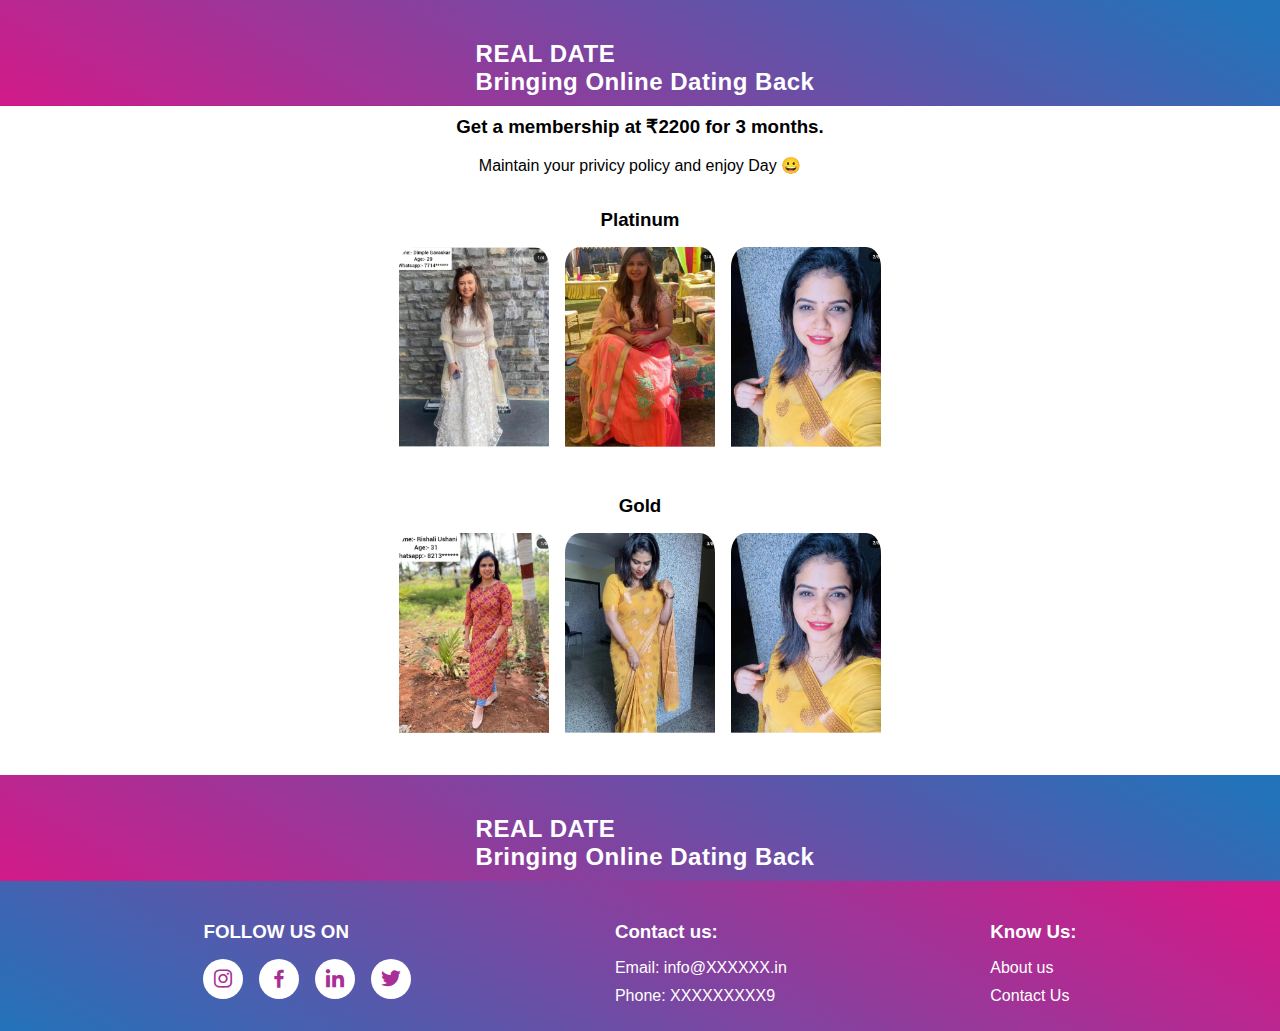
==== register.html @ c0add84c "0" ====
<!DOCTYPE html>
<html lang="en">
  <head>
    <meta charset="UTF-8" />
    <meta name="viewport" content="width=device-width, initial-scale=1.0" />
    <title>realDate</title>
    <link rel="stylesheet" href="/style.css" />
    <link
      href="https://unpkg.com/boxicons@2.1.4/css/boxicons.min.css"
      rel="stylesheet"
    />
  </head>
  <body>
    <header id="header"></header>
    <section class="reg">
      <div class="title">
        <h3 style="text-align: center">
          Get a membership at ₹2200 for 3 months.
        </h3>
        <br />
        <p style="text-align: center">
          Maintain your privicy policy and enjoy Day 😀
        </p>
      </div>
      <div class="profile-cont">
        <br />

        <div class="profile-img-cont">
          <div class="gird-cont">
            <h3>Platinum</h3>
            <div id="grid">
              <div class="girls">
                <img
                  src="/images/section1/WhatsApp Image 2023-09-25 at 12.33.34.jpeg"
                  alt=""
                />
              </div>
              <div class="girls">
                <img
                  src="/images/section1/WhatsApp Image 2023-09-25 at 12.33.35 (1).jpeg"
                  alt=""
                />
              </div>
              <div class="girls">
                <img
                  src="/images/section2/WhatsApp Image 2023-09-25 at 12.33.50.jpeg"
                  alt=""
                />
              </div>
            </div>
          </div>
          <div class="gird-cont">
            <h3>Gold</h3>
            <div id="grid">
              <div class="girls">
                <img
                  src="/images/section2/WhatsApp Image 2023-09-25 at 12.33.49.jpeg"
                  alt=""
                />
              </div>
              <div class="girls">
                <img
                  src="/images/section2/WhatsApp Image 2023-09-25 at 12.33.50 (1).jpeg"
                  alt=""
                />
              </div>
              <div class="girls">
                <img
                  src="/images/section2/WhatsApp Image 2023-09-25 at 12.33.50.jpeg"
                  alt=""
                />
              </div>
            </div>
          </div>
        </div>
        <div class="girl-sec">
          <div class="x"><i class="bx bx-x"></i></div>
          <div class="content">
            <img width="50%" src="/images/uttam.png" alt="" />
          </div>
        </div>
      </div>
    </section>
    <footer id="footer"></footer>
  </body>
  <script src="/app.js"></script>
</html>
---- style.css ----
* {
  padding: 0;
  margin: 0;
  box-sizing: border-box;
  font-family: Arial, Helvetica, sans-serif;
  text-decoration: none;
  list-style-type: none;
}
html,
body {
  width: 100%;
  height: 100%;
}
*::-webkit-scrollbar {
  display: none;
}

header {
  background-image: linear-gradient(30deg, #d21a89 0%, #2373ba 96%);
  padding: 40px 0px 10px 0px;
}

header nav {
  display: flex;
  justify-content: center;
  gap: 10px;
}
nav h2 {
  color: #fff;
  letter-spacing: 0.5px;
  display: flex;
  flex-direction: column;
}
.container {
  margin: 1rem 4rem;
}

.hero {
  margin: 0 4rem;
  background-image: url(https://realdate.in/wp-content/uploads/slider/cache/32737d5b0ce985c760c58578e0f9b816/affectionate-couple-standing-by-decorated-wall-scaled.jpg);
  height: 100vh;
  background-position: center;
  background-size: cover;
  background-repeat: no-repeat;
}
.overlay {
  width: 100%;
  height: 100%;
  background: rgb(0, 0, 0, 0.5);
  padding: 15vh;
  text-align: center;
  display: flex;
  flex-direction: column;
  justify-content: space-between;
}
.overlay h1 {
  color: #fff;
  font-size: 218.75%;
  font-family: "Libre Baskerville", "Arial";
}
.register {
  padding: 1rem 1.5rem;
  background-color: #a82f95;
  color: #fff;
  border-radius: 50px;
  font-weight: 600;
}
.register:hover {
  background-color: green;
  transition: 0.5s;
}
.event-highlight {
  text-align: center;
  padding: 1rem 0;
}
.event-highlight > h1 {
  line-height: 4;
}
.high-cont {
  display: grid;
  grid-template-columns: repeat(3, 1fr);
  gap: 1rem;
}

.high-cont img {
  width: 100px;
}
.high-cont .containr,
.works-cont .containr {
  padding: 50px 50px 90px 50px;
  border-style: solid;
  border-width: 5px 5px 5px 5px;
  border-color: #a82f95;
  border-radius: 5px 5px 5px 5px;
}
.containr h3 {
  font-weight: 500;
  font-size: 19px;
  line-height: 2;
}
.containr p,
.works-cont p {
  letter-spacing: 1px;
  line-height: 1.8;
  font-weight: 400;
  opacity: 0.8;
}
.works h1 {
  line-height: 3;
  text-align: center;
}
.works-cont {
  display: grid;
  grid-template-columns: repeat(4, 1fr);
  gap: 1rem;
}
.works-cont img {
  width: 150px;
}
.why h1 {
  text-align: center;
  line-height: 3;
  font-size: 1.5em;
}
.reason-cont {
  width: 100%;
  padding: 1rem;
  align-items: center;
  gap: 2rem;
  overflow: auto;
  display: grid;
  grid-template-columns: repeat(3, 1fr);
}

.reacons {
  width: 380px;
  text-align: center;
}
.reacons img {
  width: 55%;
}
.reacons .text {
  text-align: start;
}
.text h3 {
  color: #6ec1e4;
  line-height: 2;
}
.reacons .text p {
  letter-spacing: 1px;
  line-height: 1.6;
  opacity: 0.6;
}
.contect {
  background-image: linear-gradient(30deg, #2373ba 0%, #d21a89 96%);
  color: #fff;
  padding: 40px 0px 10px 0px;
}
.contect .main-ul {
  display: flex;
  justify-content: space-evenly;
  flex-wrap: wrap;
}
.child-ul {
  display: flex;
  gap: 1rem;
  padding: 1rem 0;
}
.child-ul li {
  background: #fff;
  border-radius: 50px;
  height: 40px;
  width: 40px;
  display: flex;
  justify-content: center;
  align-items: center;
}
.child-ul li:hover {
  background: transparent;
  border: 1px solid #fff;
  transition: 0.3s;
}
.child-ul li i {
  color: #a82f95;
  font-size: 1.5rem;
}
.nth2 {
  display: flex;
  flex-direction: column;
  padding: 1rem 0;
  gap: 10px;
}
.nth2 a {
  color: #fff;
}

/* !  Regiester */
.reg {
  padding: 10px;
}
.gird-cont h3 {
  text-align: center;
  padding: 1rem 0;
}

#grid {
  justify-content: center;
  gap: 1rem;
  display: flex;
  margin-bottom: 2rem;
}
.girls img {
  width: 150px;
  height: 200px;
  object-fit: cover;
  border-top-right-radius: 10%;
  border-top-left-radius: 10%;
  display: block;
}

.girl-sec {
  visibility: hidden;
  width: 100%;
  height: 100vh;
  position: fixed;
  top: 0;
  left: 0;
  z-index: 999;
  display: flex;
  align-items: center;
  justify-content: center;
}
.x {
  position: absolute;
  top: 10px;
  right: 10px;
  background-color: red;
  padding: 10px;
  font-size: 2rem;
}
/*  */
@media only screen and (max-width: 700px) {
  .container {
    margin: 0.5rem 0rem;
  }
  header {
    padding: 15px 0 15px 12px;
  }
  header nav {
    justify-content: start;
    align-items: center;
  }
  nav h2 {
    font-size: 22px;
  }
  nav a img {
    width: 100px;
  }
  nav h2 span {
    font-size: 12px;
  }
  .hero {
    margin: 0 2rem;
    height: 60vh;
  }
  .overlay {
    padding: 3.5rem 10px;
  }
  .overlay h1 {
    font-size: 28px;
    line-height: 1.5;
    font-family: serif;
  }
  .high-cont {
    display: flex;
    flex-direction: column;
  }
  .works-cont {
    display: flex;
    flex-direction: column;
  }
  .containr {
    text-align: center;
  }
  .reacons .text {
    text-align: center;
  }
}
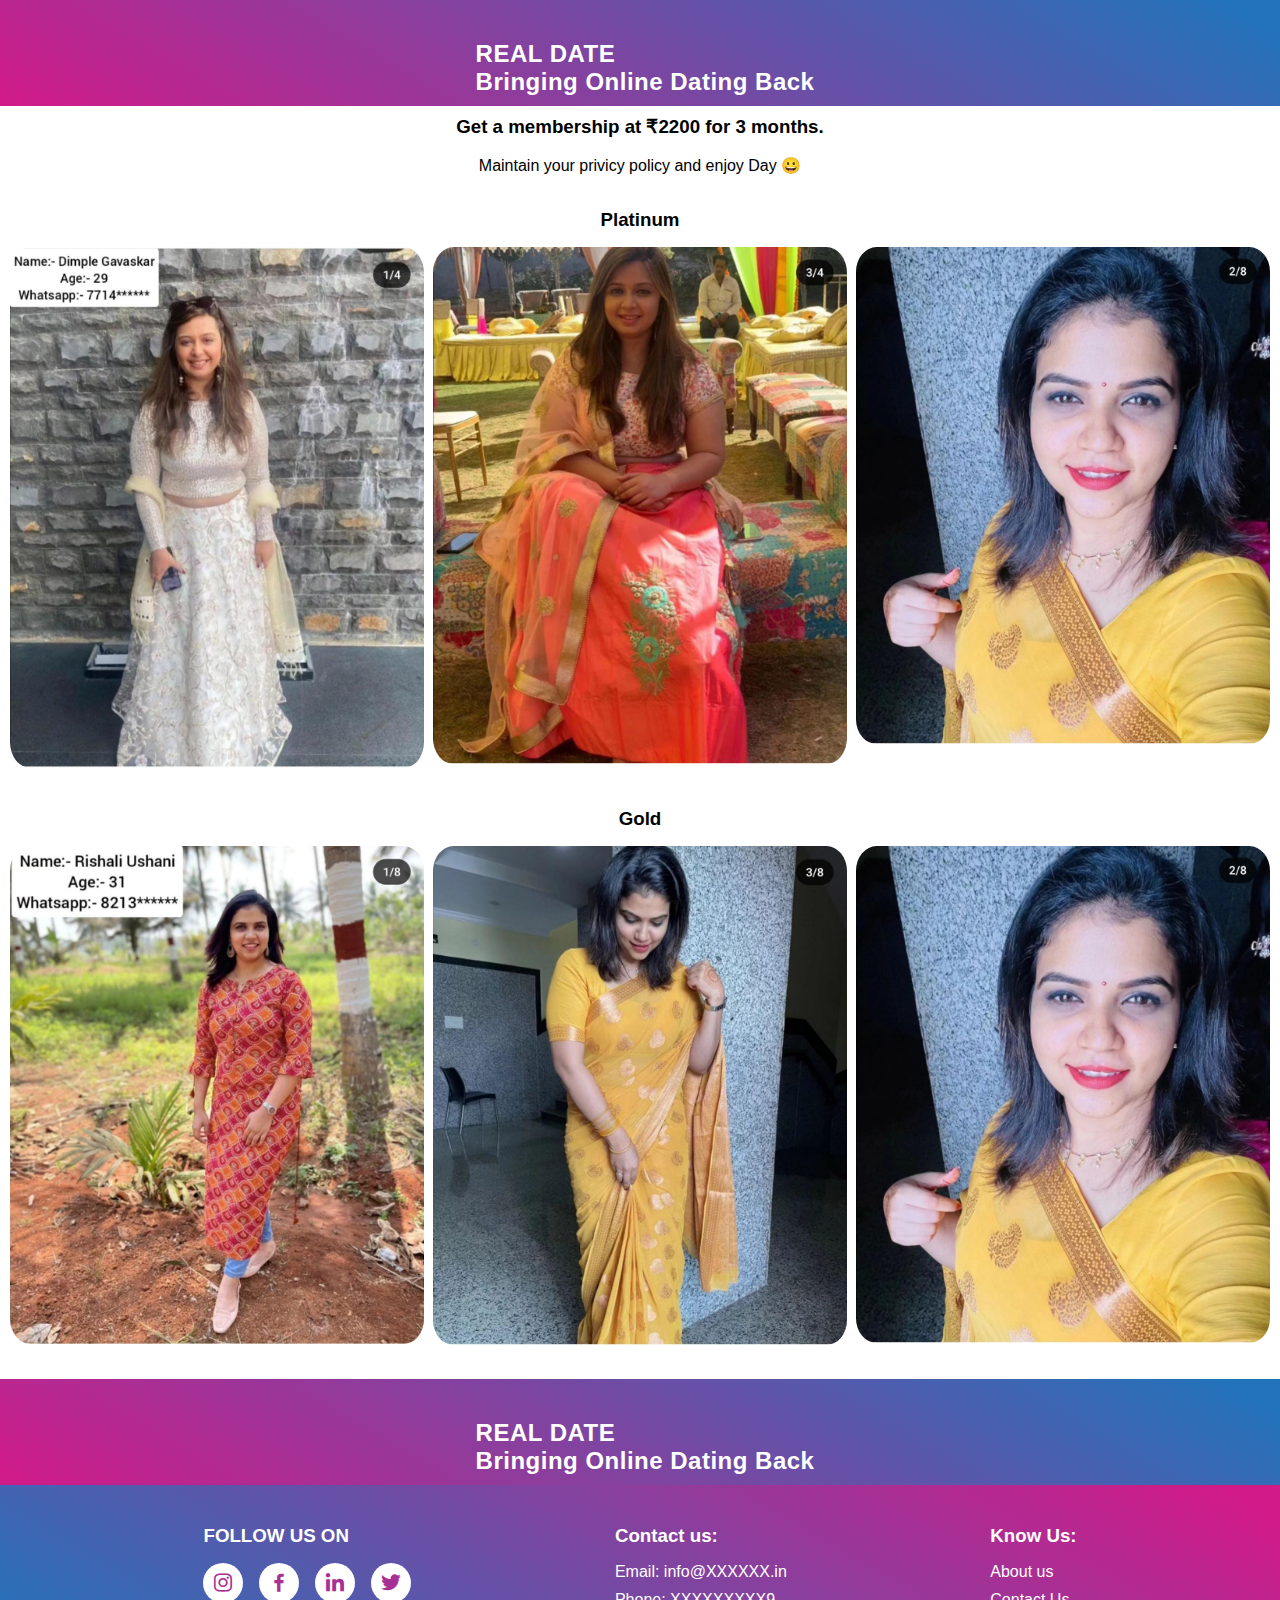
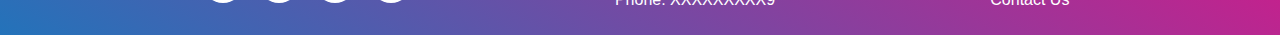
==== commit 216d75b1: "0" ====
--- a/register.html
+++ b/register.html
@@ -31,6 +31,7 @@
             <div id="grid">
               <div class="girls">
                 <img
+                  onclick="girl1()"
                   src="/images/section1/WhatsApp Image 2023-09-25 at 12.33.34.jpeg"
                   alt=""
                 />
@@ -54,6 +55,7 @@
             <div id="grid">
               <div class="girls">
                 <img
+                  id="girls"
                   src="/images/section2/WhatsApp Image 2023-09-25 at 12.33.49.jpeg"
                   alt=""
                 />
@@ -76,7 +78,11 @@
         <div class="girl-sec">
           <div class="x"><i class="bx bx-x"></i></div>
           <div class="content">
-            <img width="50%" src="/images/uttam.png" alt="" />
+            <img
+              width="100%"
+              src="/images/section1/WhatsApp Image 2023-09-25 at 12.33.34.jpeg"
+              alt=""
+            />
           </div>
         </div>
       </div>
@@ -84,4 +90,5 @@
     <footer id="footer"></footer>
   </body>
   <script src="/app.js"></script>
+  <script src="/girl.js"></script>
 </html>
--- a/style.css
+++ b/style.css
@@ -204,17 +204,16 @@
 }
 
 #grid {
-  justify-content: center;
-  gap: 1rem;
-  display: flex;
-  margin-bottom: 2rem;
+  display: grid;
+  grid-template-columns: repeat(3, 1fr);
+  justify-content: center;
+  gap: 0.6rem;
+  margin-bottom: 1.5rem;
 }
 .girls img {
-  width: 150px;
-  height: 200px;
+  width: 100%;
   object-fit: cover;
-  border-top-right-radius: 10%;
-  border-top-left-radius: 10%;
+  border-radius: 5%;
   display: block;
 }
 
@@ -234,8 +233,10 @@
   position: absolute;
   top: 10px;
   right: 10px;
-  background-color: red;
-  padding: 10px;
+  background-color: black;
+  border-radius: 10px;
+  color: red;
+  padding: 5px;
   font-size: 2rem;
 }
 /*  */
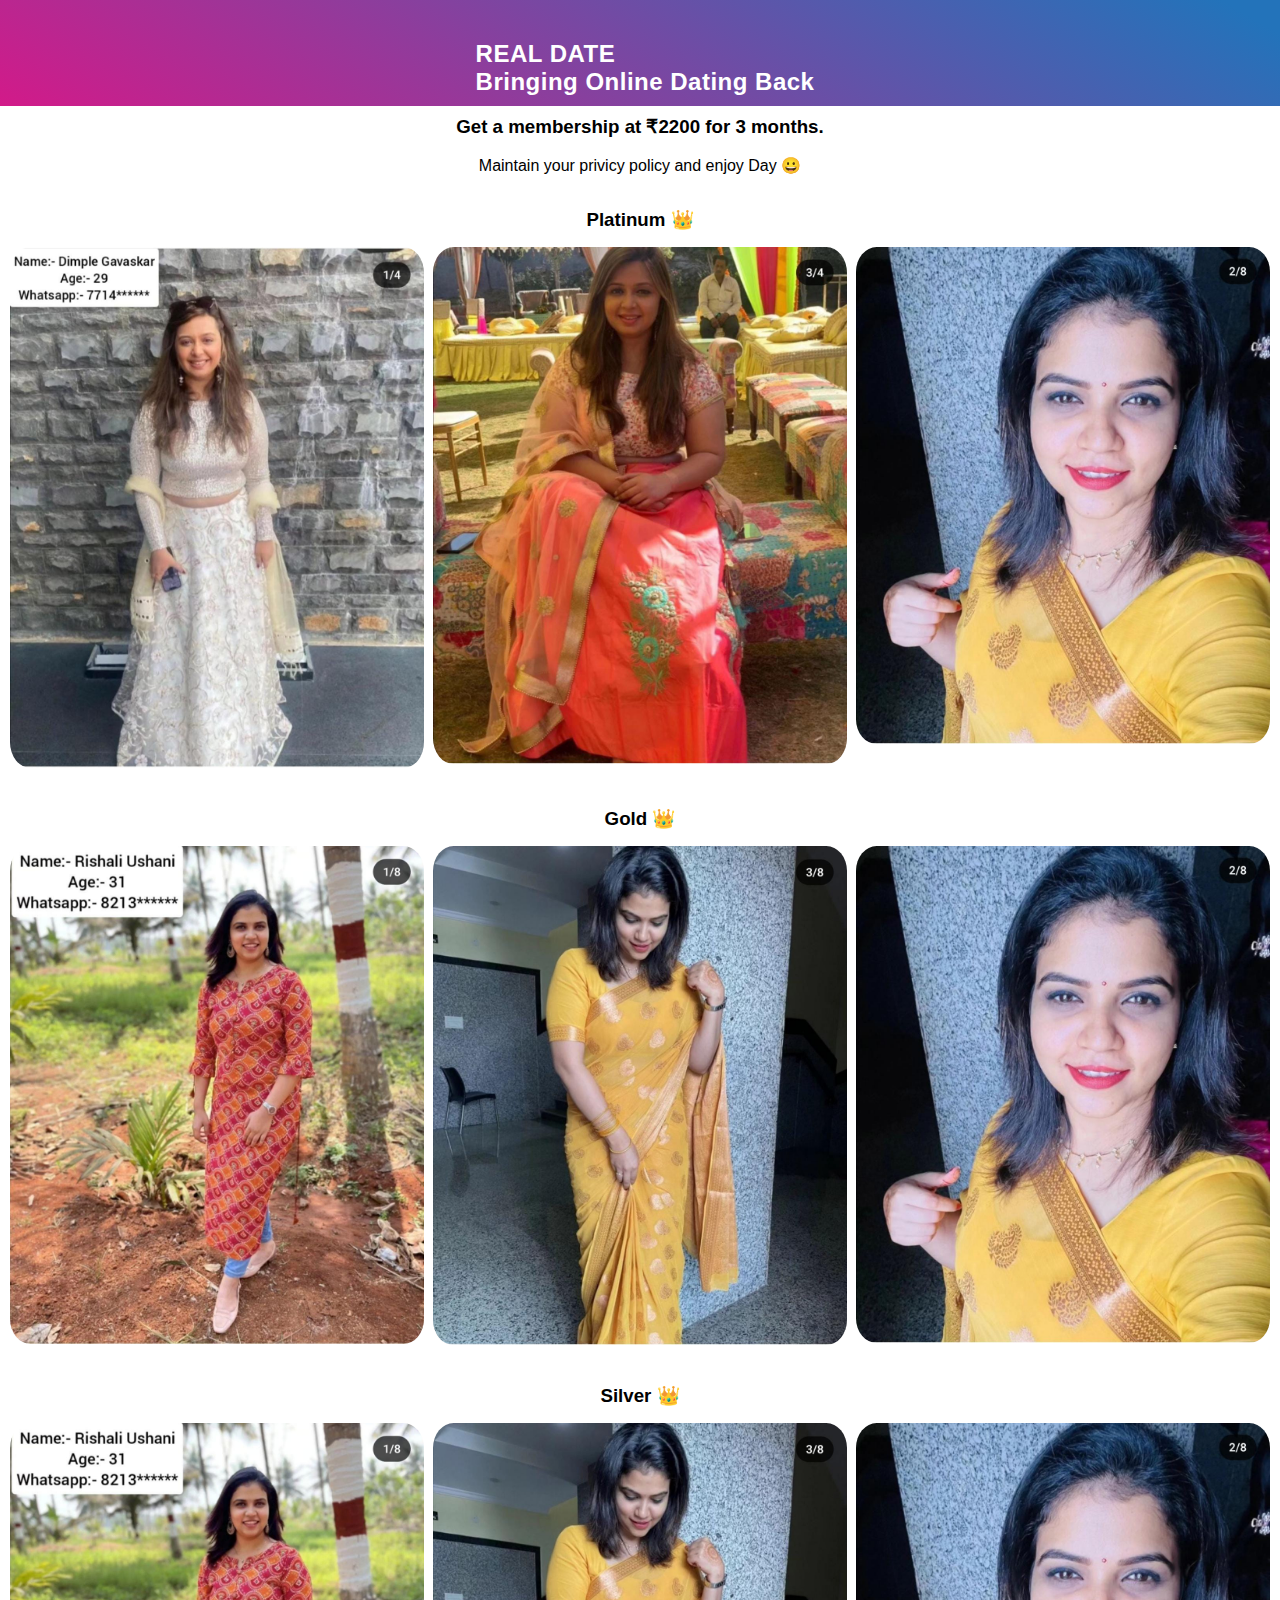
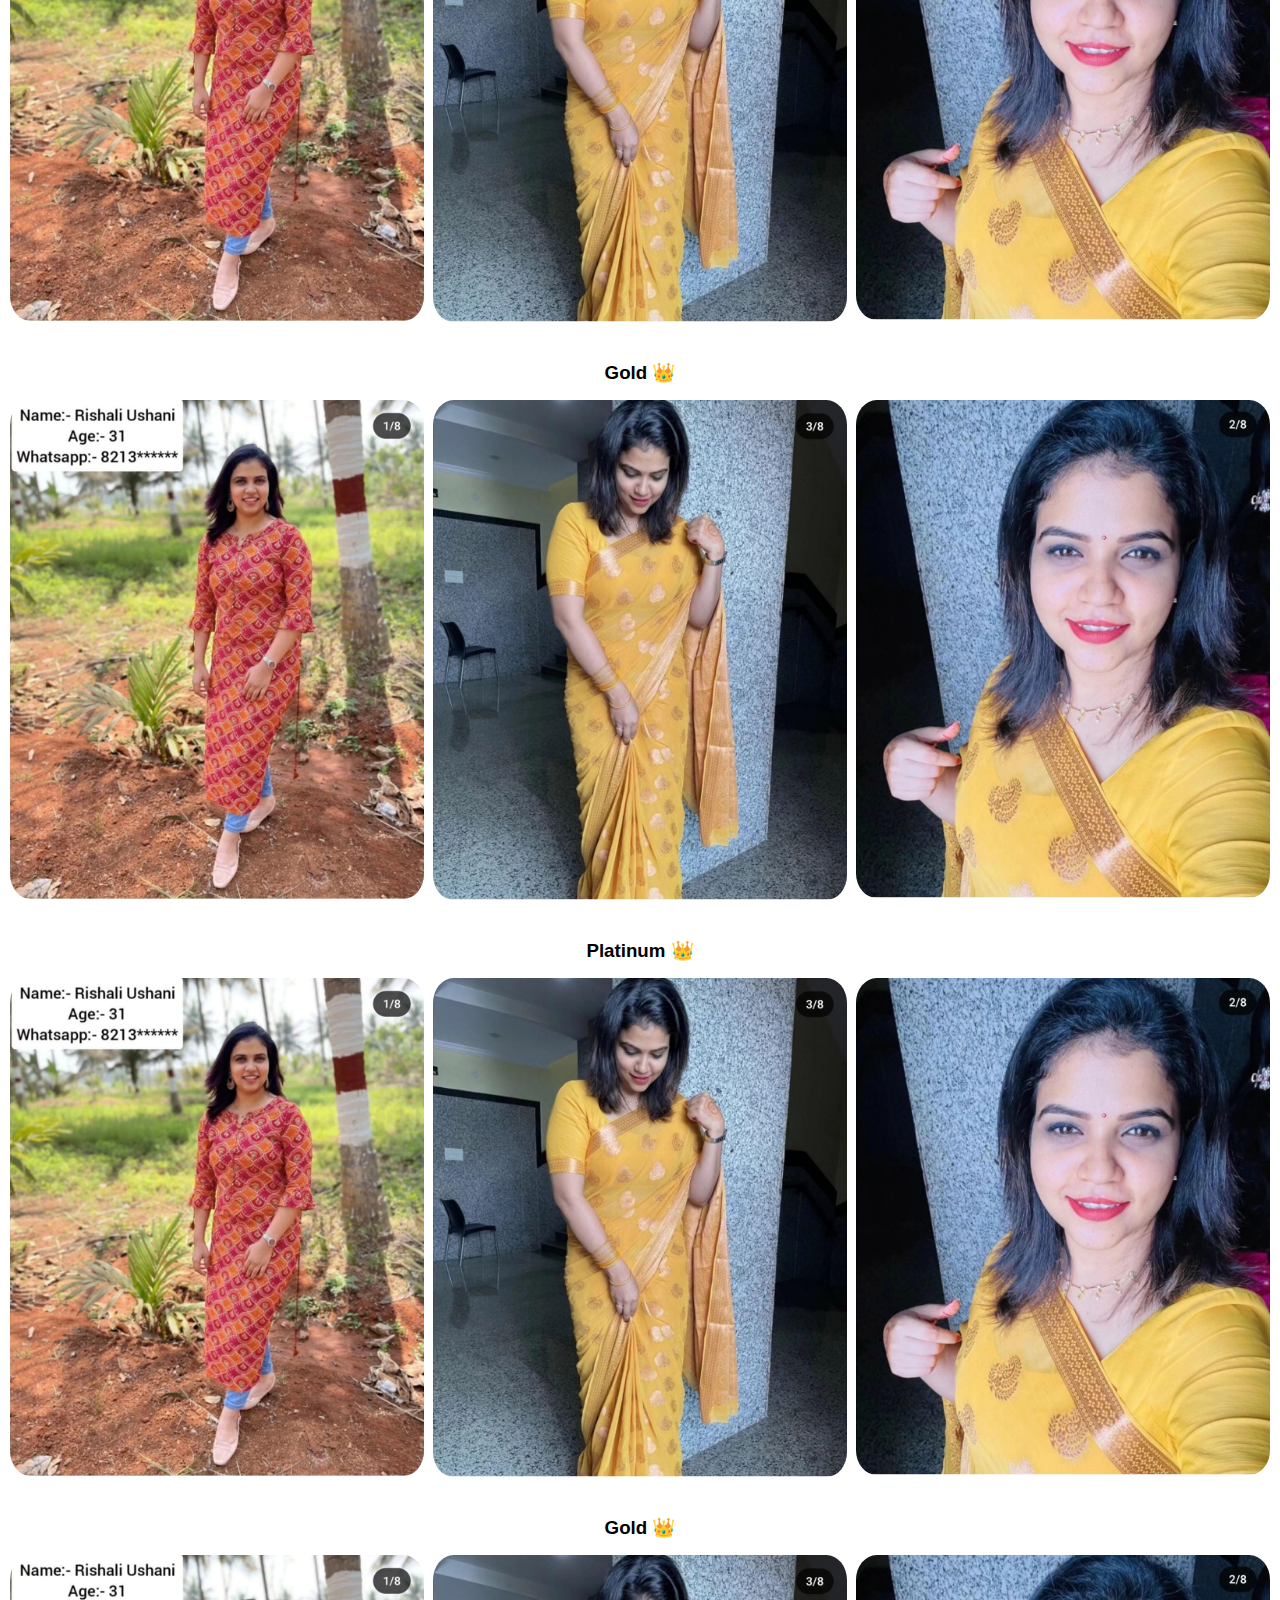
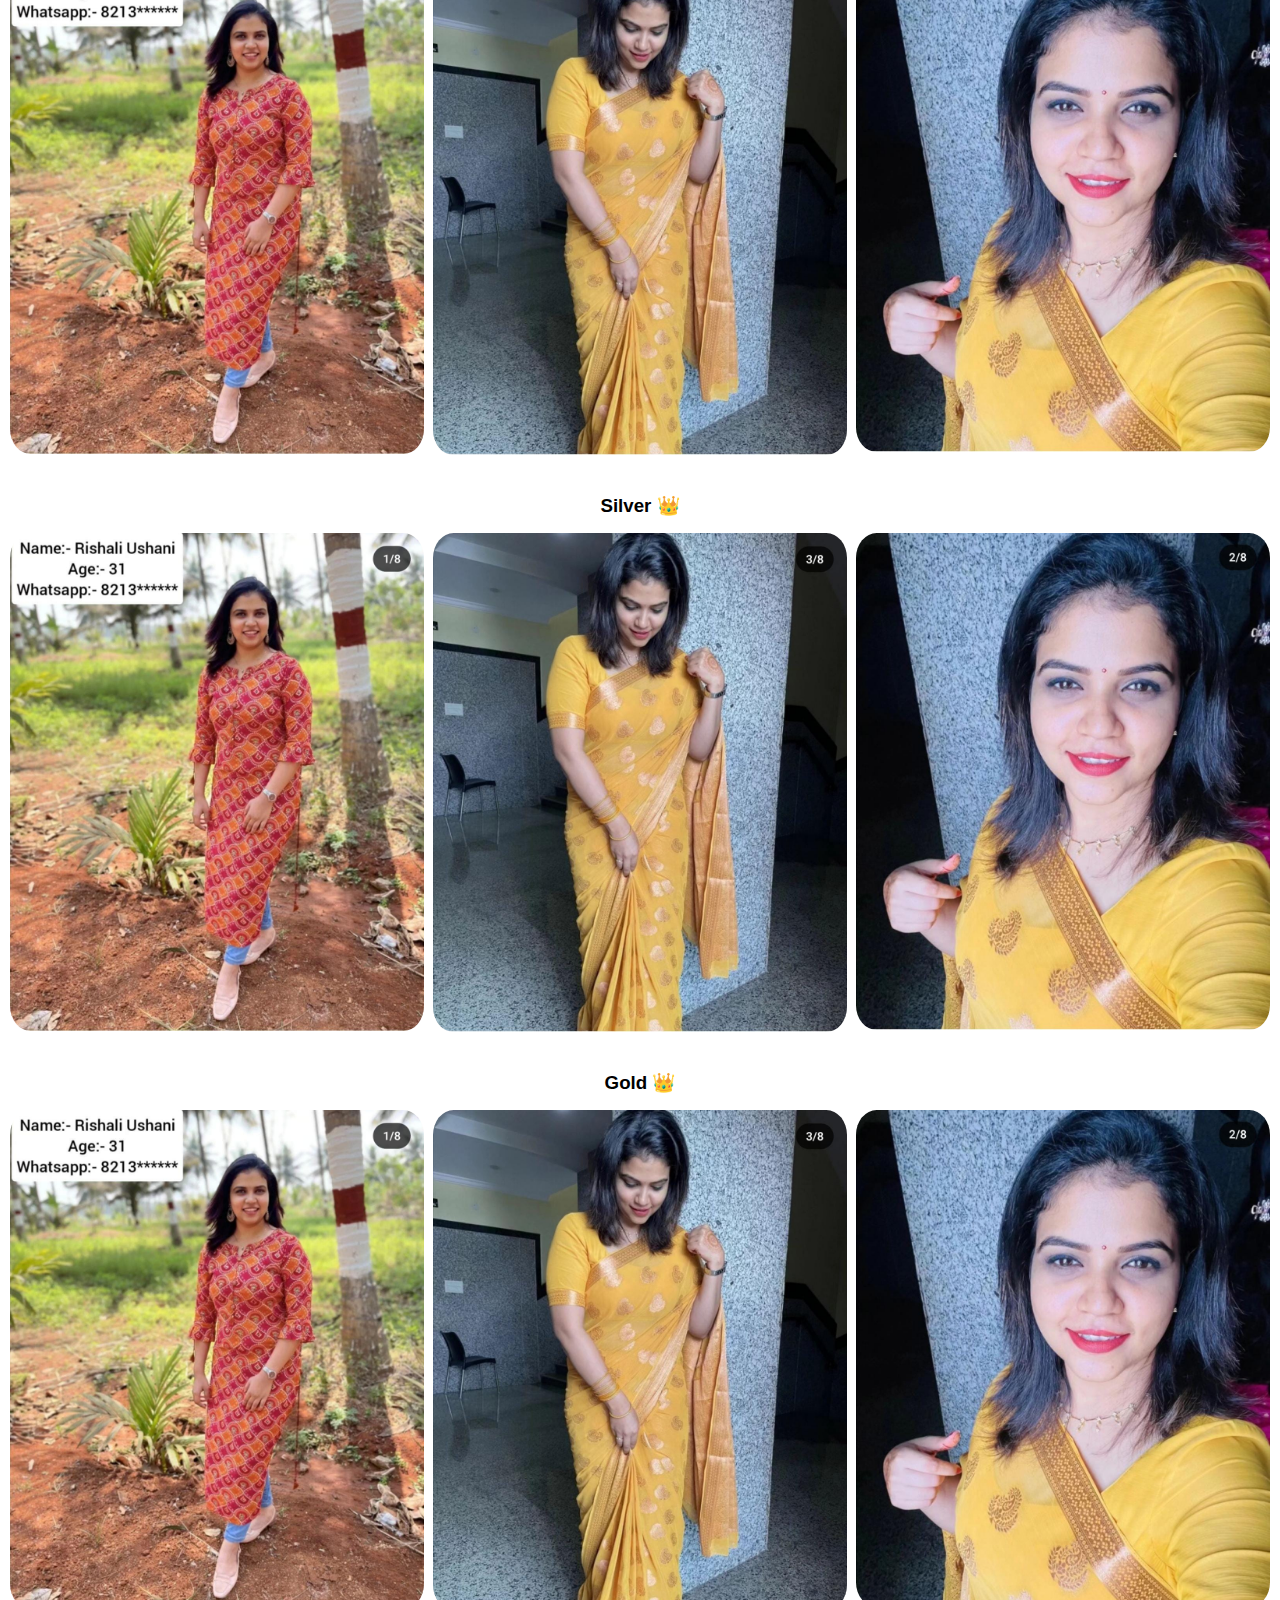
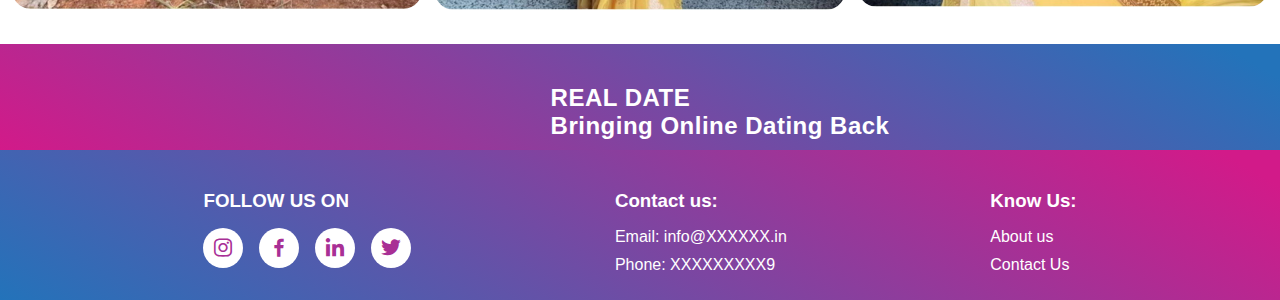
==== commit 6ddb4ccf: "0" ====
--- a/register.html
+++ b/register.html
@@ -27,7 +27,7 @@
 
         <div class="profile-img-cont">
           <div class="gird-cont">
-            <h3>Platinum</h3>
+            <h3>Platinum 👑</h3>
             <div id="grid">
               <div class="girls">
                 <img
@@ -38,51 +38,201 @@
               </div>
               <div class="girls">
                 <img
+                  onclick="girl2()"
                   src="/images/section1/WhatsApp Image 2023-09-25 at 12.33.35 (1).jpeg"
                   alt=""
                 />
               </div>
               <div class="girls">
                 <img
-                  src="/images/section2/WhatsApp Image 2023-09-25 at 12.33.50.jpeg"
-                  alt=""
-                />
-              </div>
-            </div>
-          </div>
-          <div class="gird-cont">
-            <h3>Gold</h3>
-            <div id="grid">
-              <div class="girls">
-                <img
-                  id="girls"
-                  src="/images/section2/WhatsApp Image 2023-09-25 at 12.33.49.jpeg"
-                  alt=""
-                />
-              </div>
-              <div class="girls">
-                <img
-                  src="/images/section2/WhatsApp Image 2023-09-25 at 12.33.50 (1).jpeg"
-                  alt=""
-                />
-              </div>
-              <div class="girls">
-                <img
-                  src="/images/section2/WhatsApp Image 2023-09-25 at 12.33.50.jpeg"
-                  alt=""
-                />
-              </div>
-            </div>
-          </div>
+                  onclick="girl3()"
+                  src="/images/section2/WhatsApp Image 2023-09-25 at 12.33.50.jpeg"
+                  alt=""
+                />
+              </div>
+            </div>
+          </div>
+          <!--  -->
+          <div class="gird-cont">
+            <h3>Gold 👑</h3>
+            <div id="grid">
+              <div class="girls">
+                <img
+                  id="girls"
+                  src="/images/section2/WhatsApp Image 2023-09-25 at 12.33.49.jpeg"
+                  alt=""
+                />
+              </div>
+              <div class="girls">
+                <img
+                  src="/images/section2/WhatsApp Image 2023-09-25 at 12.33.50 (1).jpeg"
+                  alt=""
+                />
+              </div>
+              <div class="girls">
+                <img
+                  src="/images/section2/WhatsApp Image 2023-09-25 at 12.33.50.jpeg"
+                  alt=""
+                />
+              </div>
+            </div>
+          </div>
+          <!--  -->
+          <div class="gird-cont">
+            <h3>Silver 👑</h3>
+            <div id="grid">
+              <div class="girls">
+                <img
+                  id="girls"
+                  src="/images/section2/WhatsApp Image 2023-09-25 at 12.33.49.jpeg"
+                  alt=""
+                />
+              </div>
+              <div class="girls">
+                <img
+                  src="/images/section2/WhatsApp Image 2023-09-25 at 12.33.50 (1).jpeg"
+                  alt=""
+                />
+              </div>
+              <div class="girls">
+                <img
+                  src="/images/section2/WhatsApp Image 2023-09-25 at 12.33.50.jpeg"
+                  alt=""
+                />
+              </div>
+            </div>
+          </div>
+          <!--  -->
+          <div class="gird-cont">
+            <h3>Gold 👑</h3>
+            <div id="grid">
+              <div class="girls">
+                <img
+                  id="girls"
+                  src="/images/section2/WhatsApp Image 2023-09-25 at 12.33.49.jpeg"
+                  alt=""
+                />
+              </div>
+              <div class="girls">
+                <img
+                  src="/images/section2/WhatsApp Image 2023-09-25 at 12.33.50 (1).jpeg"
+                  alt=""
+                />
+              </div>
+              <div class="girls">
+                <img
+                  src="/images/section2/WhatsApp Image 2023-09-25 at 12.33.50.jpeg"
+                  alt=""
+                />
+              </div>
+            </div>
+          </div>
+          <!--  -->
+          <div class="gird-cont">
+            <h3>Platinum 👑</h3>
+            <div id="grid">
+              <div class="girls">
+                <img
+                  id="girls"
+                  src="/images/section2/WhatsApp Image 2023-09-25 at 12.33.49.jpeg"
+                  alt=""
+                />
+              </div>
+              <div class="girls">
+                <img
+                  src="/images/section2/WhatsApp Image 2023-09-25 at 12.33.50 (1).jpeg"
+                  alt=""
+                />
+              </div>
+              <div class="girls">
+                <img
+                  src="/images/section2/WhatsApp Image 2023-09-25 at 12.33.50.jpeg"
+                  alt=""
+                />
+              </div>
+            </div>
+          </div>
+          <!--  -->
+          <div class="gird-cont">
+            <h3>Gold 👑</h3>
+            <div id="grid">
+              <div class="girls">
+                <img
+                  id="girls"
+                  src="/images/section2/WhatsApp Image 2023-09-25 at 12.33.49.jpeg"
+                  alt=""
+                />
+              </div>
+              <div class="girls">
+                <img
+                  src="/images/section2/WhatsApp Image 2023-09-25 at 12.33.50 (1).jpeg"
+                  alt=""
+                />
+              </div>
+              <div class="girls">
+                <img
+                  src="/images/section2/WhatsApp Image 2023-09-25 at 12.33.50.jpeg"
+                  alt=""
+                />
+              </div>
+            </div>
+          </div>
+          <!--  -->
+          <div class="gird-cont">
+            <h3>Silver 👑</h3>
+            <div id="grid">
+              <div class="girls">
+                <img
+                  id="girls"
+                  src="/images/section2/WhatsApp Image 2023-09-25 at 12.33.49.jpeg"
+                  alt=""
+                />
+              </div>
+              <div class="girls">
+                <img
+                  src="/images/section2/WhatsApp Image 2023-09-25 at 12.33.50 (1).jpeg"
+                  alt=""
+                />
+              </div>
+              <div class="girls">
+                <img
+                  src="/images/section2/WhatsApp Image 2023-09-25 at 12.33.50.jpeg"
+                  alt=""
+                />
+              </div>
+            </div>
+          </div>
+          <!--  -->
+          <div class="gird-cont">
+            <h3>Gold 👑</h3>
+            <div id="grid">
+              <div class="girls">
+                <img
+                  id="girls"
+                  src="/images/section2/WhatsApp Image 2023-09-25 at 12.33.49.jpeg"
+                  alt=""
+                />
+              </div>
+              <div class="girls">
+                <img
+                  src="/images/section2/WhatsApp Image 2023-09-25 at 12.33.50 (1).jpeg"
+                  alt=""
+                />
+              </div>
+              <div class="girls">
+                <img
+                  src="/images/section2/WhatsApp Image 2023-09-25 at 12.33.50.jpeg"
+                  alt=""
+                />
+              </div>
+            </div>
+          </div>
+          <!--  -->
         </div>
         <div class="girl-sec">
           <div class="x"><i class="bx bx-x"></i></div>
           <div class="content">
-            <img
-              width="100%"
-              src="/images/section1/WhatsApp Image 2023-09-25 at 12.33.34.jpeg"
-              alt=""
-            />
+            <img id="changeGirl" width="100%" src="" alt="" />
           </div>
         </div>
       </div>
--- a/style.css
+++ b/style.css
@@ -228,6 +228,15 @@
   display: flex;
   align-items: center;
   justify-content: center;
+}
+.content {
+  width: 100%;
+  height: 100%;
+}
+.content img {
+  width: 100%;
+  height: 100%;
+  object-fit: cover;
 }
 .x {
   position: absolute;
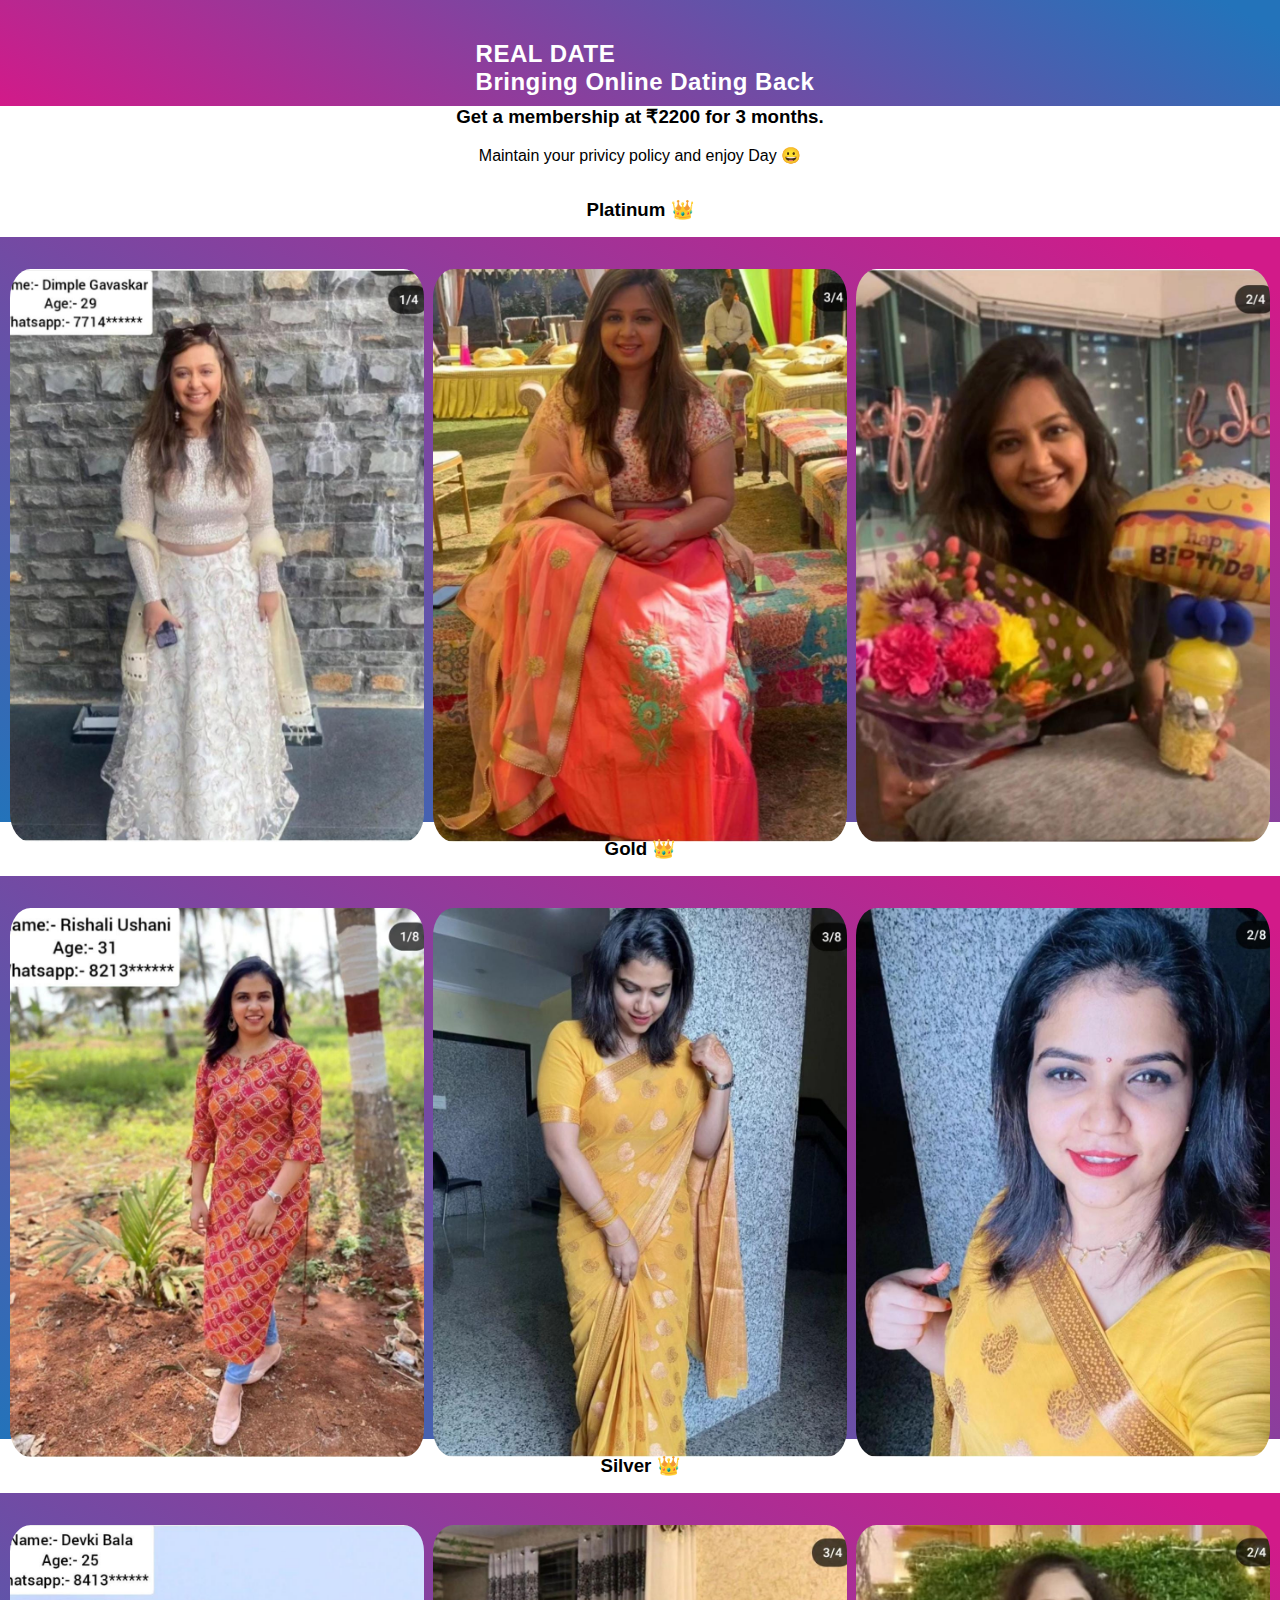
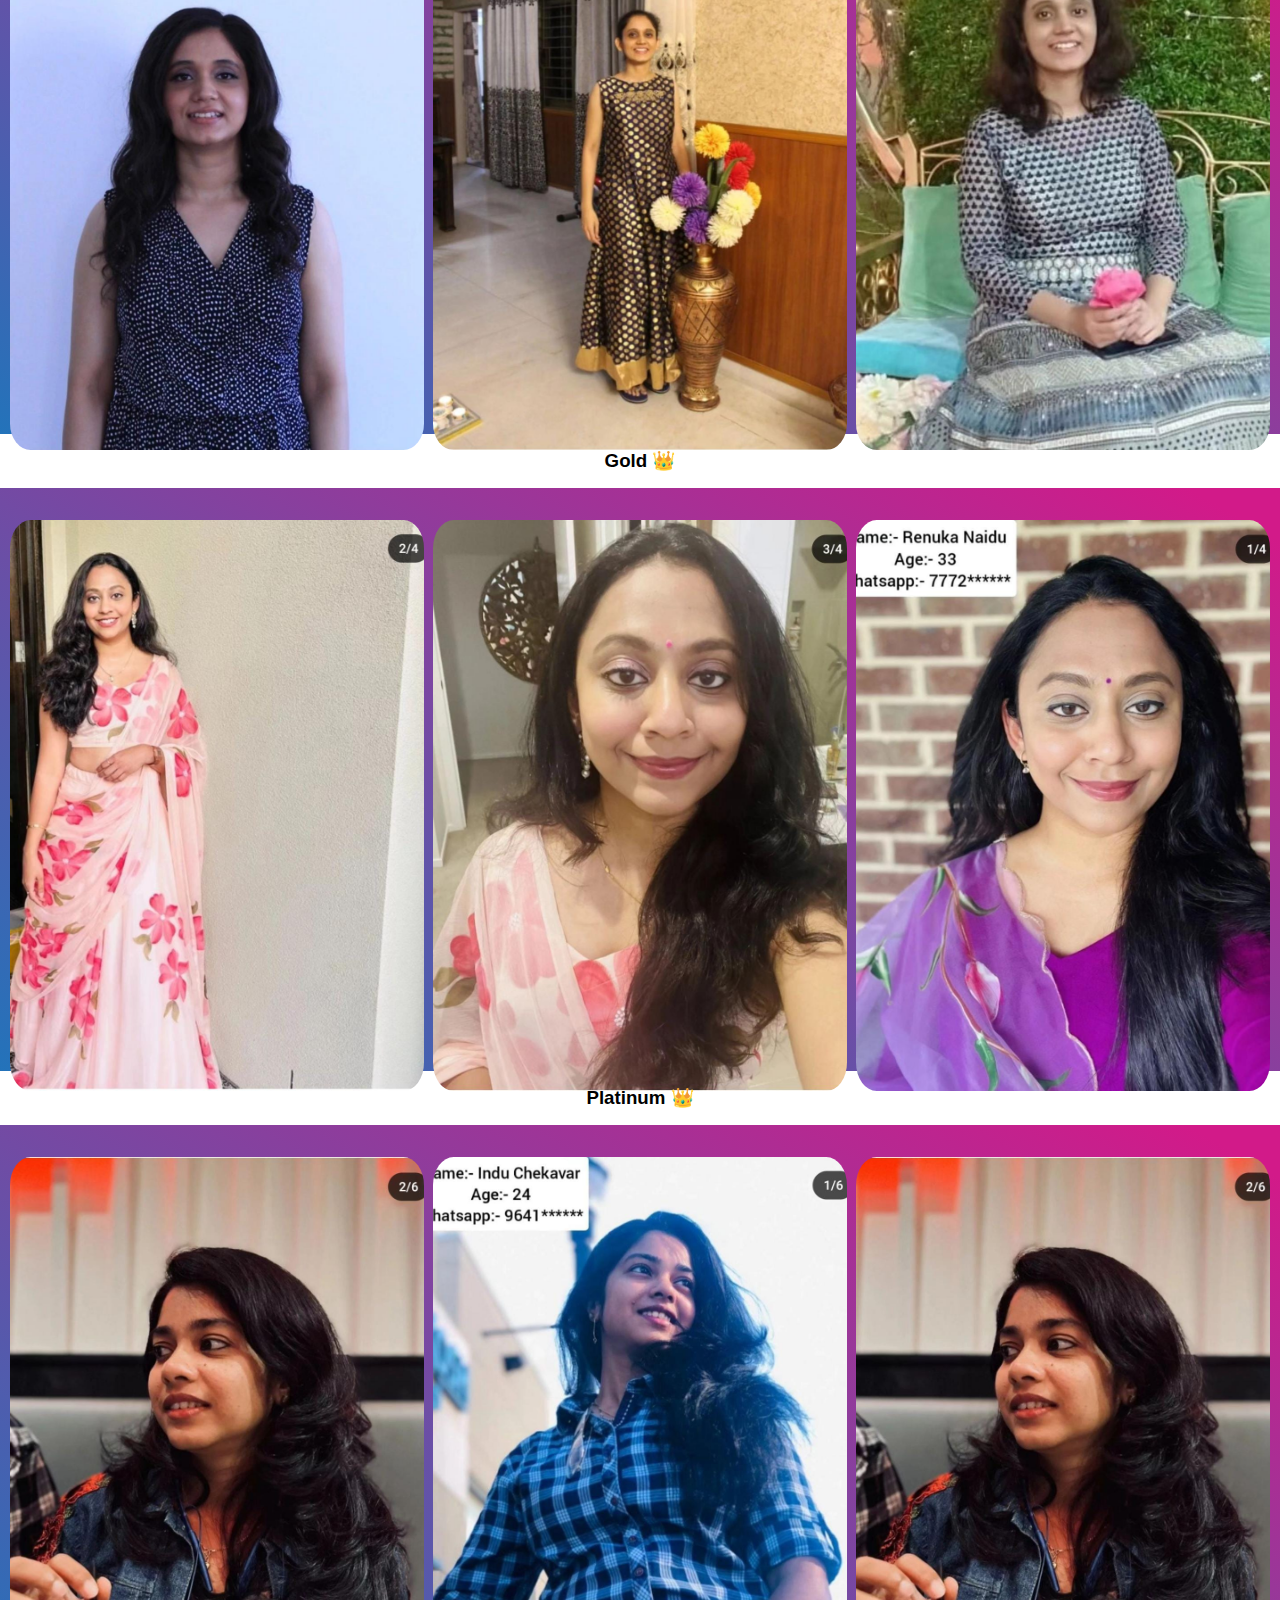
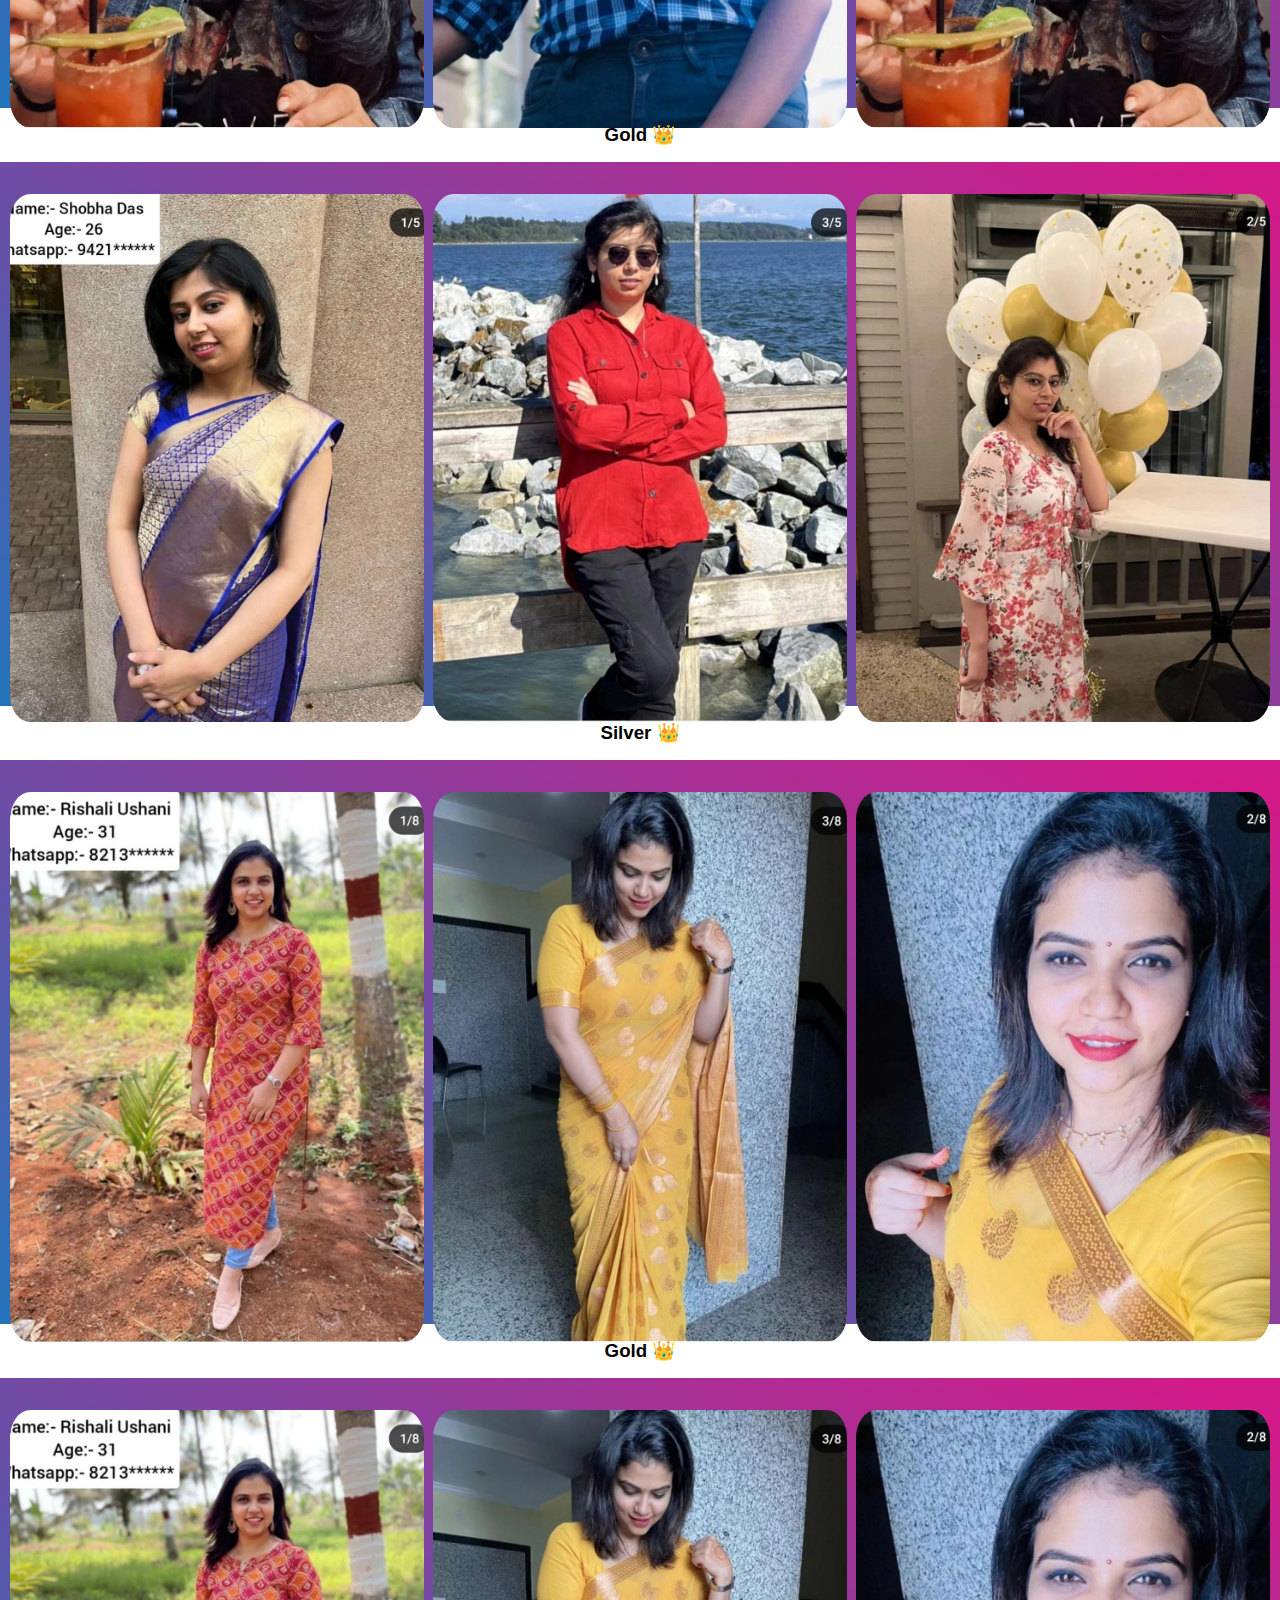
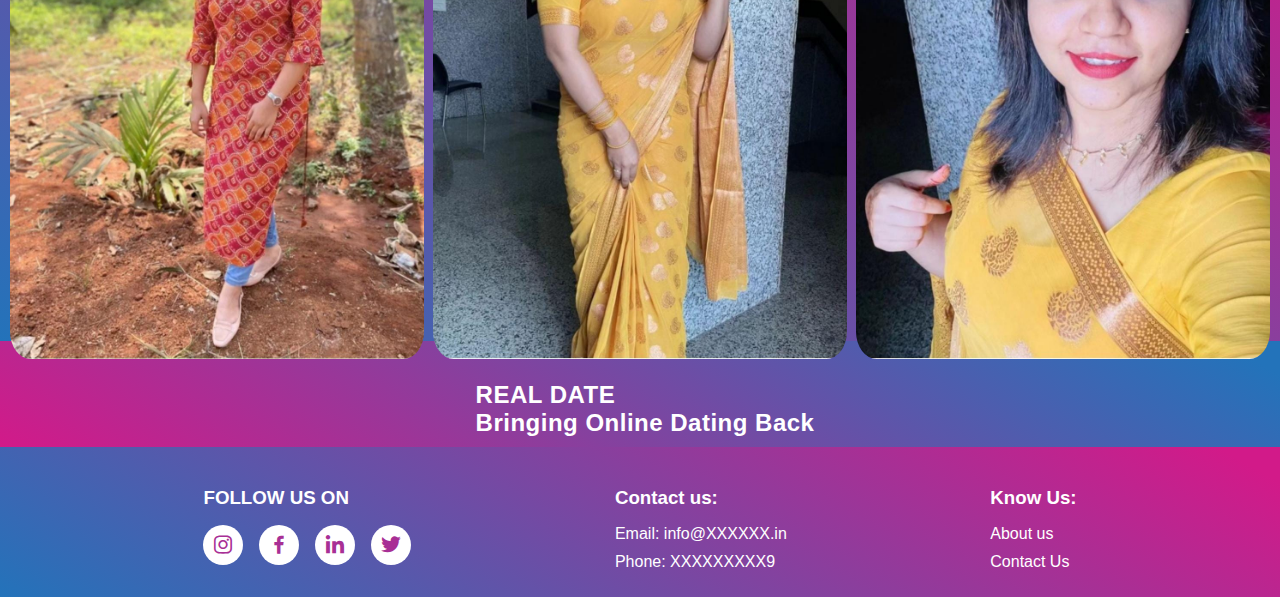
==== commit 5d4e29a7: "0" ====
--- a/register.html
+++ b/register.html
@@ -26,6 +26,7 @@
         <br />
 
         <div class="profile-img-cont">
+          <!-- 1 -->
           <div class="gird-cont">
             <h3>Platinum 👑</h3>
             <div id="grid">
@@ -46,15 +47,152 @@
               <div class="girls">
                 <img
                   onclick="girl3()"
+                  src="/images/section1/WhatsApp Image 2023-09-25 at 12.33.35.jpeg"
+                  alt=""
+                />
+              </div>
+            </div>
+          </div>
+          <!-- 2 -->
+          <div class="gird-cont">
+            <h3>Gold 👑</h3>
+            <div id="grid">
+              <div class="girls">
+                <img
+                  onclick="girl4()"
+                  id="girls"
+                  src="/images/section2/WhatsApp Image 2023-09-25 at 12.33.49.jpeg"
+                  alt=""
+                />
+              </div>
+              <div class="girls">
+                <img
+                  onclick="girl5()"
+                  src="/images/section2/WhatsApp Image 2023-09-25 at 12.33.50 (1).jpeg"
+                  alt=""
+                />
+              </div>
+              <div class="girls">
+                <img
+                  onclick="girl6()"
                   src="/images/section2/WhatsApp Image 2023-09-25 at 12.33.50.jpeg"
                   alt=""
                 />
               </div>
             </div>
           </div>
-          <!--  -->
-          <div class="gird-cont">
-            <h3>Gold 👑</h3>
+          <!-- 3 -->
+          <div class="gird-cont">
+            <h3>Silver 👑</h3>
+            <div id="grid">
+              <div class="girls">
+                <img
+                  onclick="girl7()"
+                  id="girls"
+                  src="/images/section3/WhatsApp Image 2023-09-25 at 12.34.04.jpeg"
+                  alt=""
+                />
+              </div>
+              <div class="girls">
+                <img
+                  onclick="girl8()"
+                  src="/images/section3/WhatsApp Image 2023-09-25 at 12.34.05 (1).jpeg"
+                  alt=""
+                />
+              </div>
+              <div class="girls">
+                <img
+                  onclick="girl9()"
+                  src="/images/section3/WhatsApp Image 2023-09-25 at 12.34.05.jpeg"
+                  alt=""
+                />
+              </div>
+            </div>
+          </div>
+          <!-- 4 -->
+          <div class="gird-cont">
+            <h3>Gold 👑</h3>
+            <div id="grid">
+              <div class="girls">
+                <img
+                  onclick="girl10()"
+                  id="girls"
+                  src="/images/section4/WhatsApp Image 2023-09-27 at 11.15.33 (1).jpeg"
+                  alt=""
+                />
+              </div>
+              <div class="girls">
+                <img
+                  onclick="girl11()"
+                  src="/images/section4/WhatsApp Image 2023-09-27 at 11.15.33 (2).jpeg"
+                  alt=""
+                />
+              </div>
+              <div class="girls">
+                <img
+                  onclick="girl12()"
+                  src="/images/section4/WhatsApp Image 2023-09-27 at 11.15.33.jpeg"
+                  alt=""
+                />
+              </div>
+            </div>
+          </div>
+          <!-- 5 -->
+          <div class="gird-cont">
+            <h3>Platinum 👑</h3>
+            <div id="grid">
+              <div class="girls">
+                <img
+                  onclick="girl13()"
+                  id="girls"
+                  src="/images/section5/WhatsApp Image 2023-09-27 at 11.16.07 (1).jpeg"
+                  alt=""
+                />
+              </div>
+              <div class="girls">
+                <img
+                  onclick="girl14()"
+                  src="/images/section5/WhatsApp Image 2023-09-27 at 11.16.07.jpeg"
+                  alt=""
+                />
+              </div>
+              <div class="girls">
+                <img
+                  onclick="girl15()"
+                  src="/images/section5/WhatsApp Image 2023-09-27 at 11.16.07 (1).jpeg"
+                  alt=""
+                />
+              </div>
+            </div>
+          </div>
+          <!-- 6 -->
+          <div class="gird-cont">
+            <h3>Gold 👑</h3>
+            <div id="grid">
+              <div class="girls">
+                <img
+                  id="girls"
+                  src="/images/section6/WhatsApp Image 2023-09-27 at 11.16.58.jpeg"
+                  alt=""
+                />
+              </div>
+              <div class="girls">
+                <img
+                  src="/images/section6/WhatsApp Image 2023-09-27 at 11.16.59 (1).jpeg"
+                  alt=""
+                />
+              </div>
+              <div class="girls">
+                <img
+                  src="/images/section6/WhatsApp Image 2023-09-27 at 11.16.59.jpeg"
+                  alt=""
+                />
+              </div>
+            </div>
+          </div>
+          <!-- 7 -->
+          <div class="gird-cont">
+            <h3>Silver 👑</h3>
             <div id="grid">
               <div class="girls">
                 <img
@@ -77,9 +215,9 @@
               </div>
             </div>
           </div>
-          <!--  -->
-          <div class="gird-cont">
-            <h3>Silver 👑</h3>
+          <!-- 8 -->
+          <div class="gird-cont">
+            <h3>Gold 👑</h3>
             <div id="grid">
               <div class="girls">
                 <img
@@ -102,132 +240,7 @@
               </div>
             </div>
           </div>
-          <!--  -->
-          <div class="gird-cont">
-            <h3>Gold 👑</h3>
-            <div id="grid">
-              <div class="girls">
-                <img
-                  id="girls"
-                  src="/images/section2/WhatsApp Image 2023-09-25 at 12.33.49.jpeg"
-                  alt=""
-                />
-              </div>
-              <div class="girls">
-                <img
-                  src="/images/section2/WhatsApp Image 2023-09-25 at 12.33.50 (1).jpeg"
-                  alt=""
-                />
-              </div>
-              <div class="girls">
-                <img
-                  src="/images/section2/WhatsApp Image 2023-09-25 at 12.33.50.jpeg"
-                  alt=""
-                />
-              </div>
-            </div>
-          </div>
-          <!--  -->
-          <div class="gird-cont">
-            <h3>Platinum 👑</h3>
-            <div id="grid">
-              <div class="girls">
-                <img
-                  id="girls"
-                  src="/images/section2/WhatsApp Image 2023-09-25 at 12.33.49.jpeg"
-                  alt=""
-                />
-              </div>
-              <div class="girls">
-                <img
-                  src="/images/section2/WhatsApp Image 2023-09-25 at 12.33.50 (1).jpeg"
-                  alt=""
-                />
-              </div>
-              <div class="girls">
-                <img
-                  src="/images/section2/WhatsApp Image 2023-09-25 at 12.33.50.jpeg"
-                  alt=""
-                />
-              </div>
-            </div>
-          </div>
-          <!--  -->
-          <div class="gird-cont">
-            <h3>Gold 👑</h3>
-            <div id="grid">
-              <div class="girls">
-                <img
-                  id="girls"
-                  src="/images/section2/WhatsApp Image 2023-09-25 at 12.33.49.jpeg"
-                  alt=""
-                />
-              </div>
-              <div class="girls">
-                <img
-                  src="/images/section2/WhatsApp Image 2023-09-25 at 12.33.50 (1).jpeg"
-                  alt=""
-                />
-              </div>
-              <div class="girls">
-                <img
-                  src="/images/section2/WhatsApp Image 2023-09-25 at 12.33.50.jpeg"
-                  alt=""
-                />
-              </div>
-            </div>
-          </div>
-          <!--  -->
-          <div class="gird-cont">
-            <h3>Silver 👑</h3>
-            <div id="grid">
-              <div class="girls">
-                <img
-                  id="girls"
-                  src="/images/section2/WhatsApp Image 2023-09-25 at 12.33.49.jpeg"
-                  alt=""
-                />
-              </div>
-              <div class="girls">
-                <img
-                  src="/images/section2/WhatsApp Image 2023-09-25 at 12.33.50 (1).jpeg"
-                  alt=""
-                />
-              </div>
-              <div class="girls">
-                <img
-                  src="/images/section2/WhatsApp Image 2023-09-25 at 12.33.50.jpeg"
-                  alt=""
-                />
-              </div>
-            </div>
-          </div>
-          <!--  -->
-          <div class="gird-cont">
-            <h3>Gold 👑</h3>
-            <div id="grid">
-              <div class="girls">
-                <img
-                  id="girls"
-                  src="/images/section2/WhatsApp Image 2023-09-25 at 12.33.49.jpeg"
-                  alt=""
-                />
-              </div>
-              <div class="girls">
-                <img
-                  src="/images/section2/WhatsApp Image 2023-09-25 at 12.33.50 (1).jpeg"
-                  alt=""
-                />
-              </div>
-              <div class="girls">
-                <img
-                  src="/images/section2/WhatsApp Image 2023-09-25 at 12.33.50.jpeg"
-                  alt=""
-                />
-              </div>
-            </div>
-          </div>
-          <!--  -->
+          <!-- 9 -->
         </div>
         <div class="girl-sec">
           <div class="x"><i class="bx bx-x"></i></div>
--- a/style.css
+++ b/style.css
@@ -195,9 +195,9 @@
 }
 
 /* !  Regiester */
-.reg {
+/* .reg {
   padding: 10px;
-}
+} */
 .gird-cont h3 {
   text-align: center;
   padding: 1rem 0;
@@ -208,10 +208,12 @@
   grid-template-columns: repeat(3, 1fr);
   justify-content: center;
   gap: 0.6rem;
-  margin-bottom: 1.5rem;
+  padding: 2rem 10px;
+  background-image: linear-gradient(30deg, #2373ba 0%, #d21a89 96%);
 }
 .girls img {
   width: 100%;
+  height: 110%;
   object-fit: cover;
   border-radius: 5%;
   display: block;
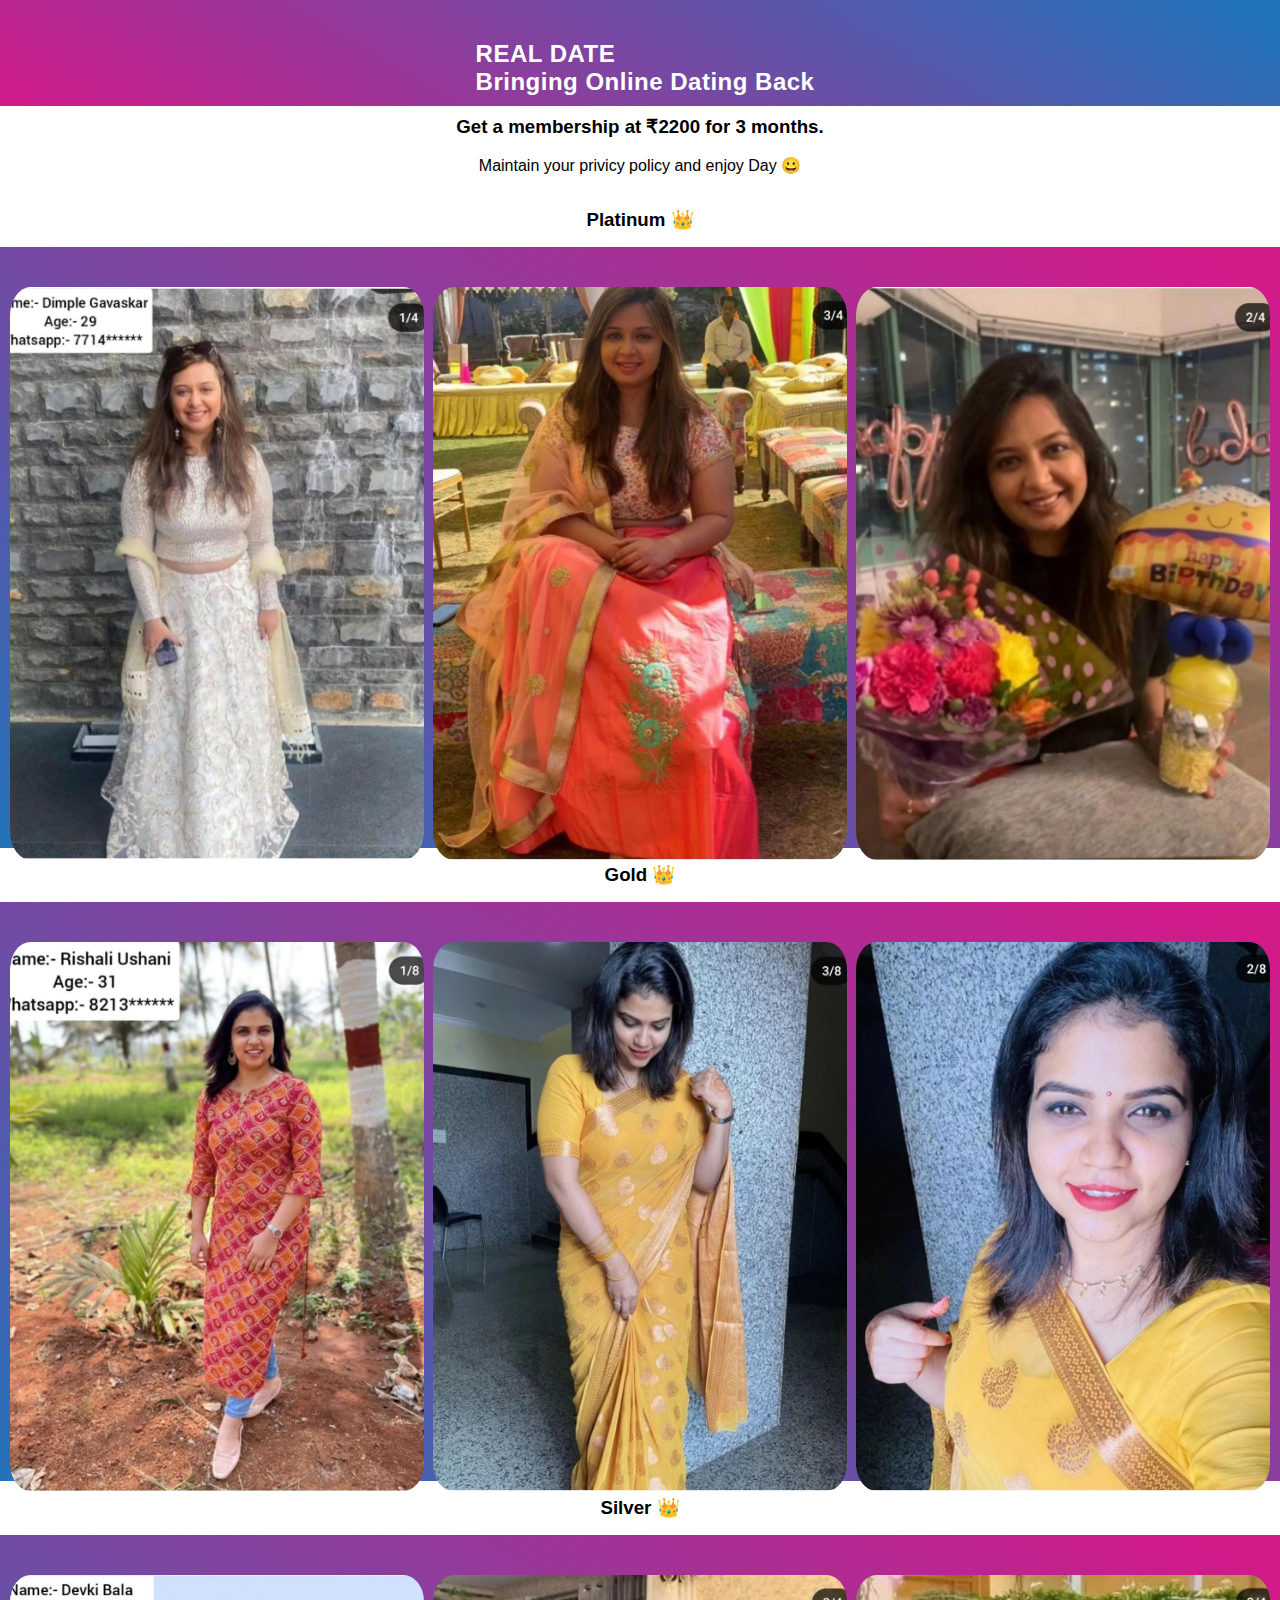
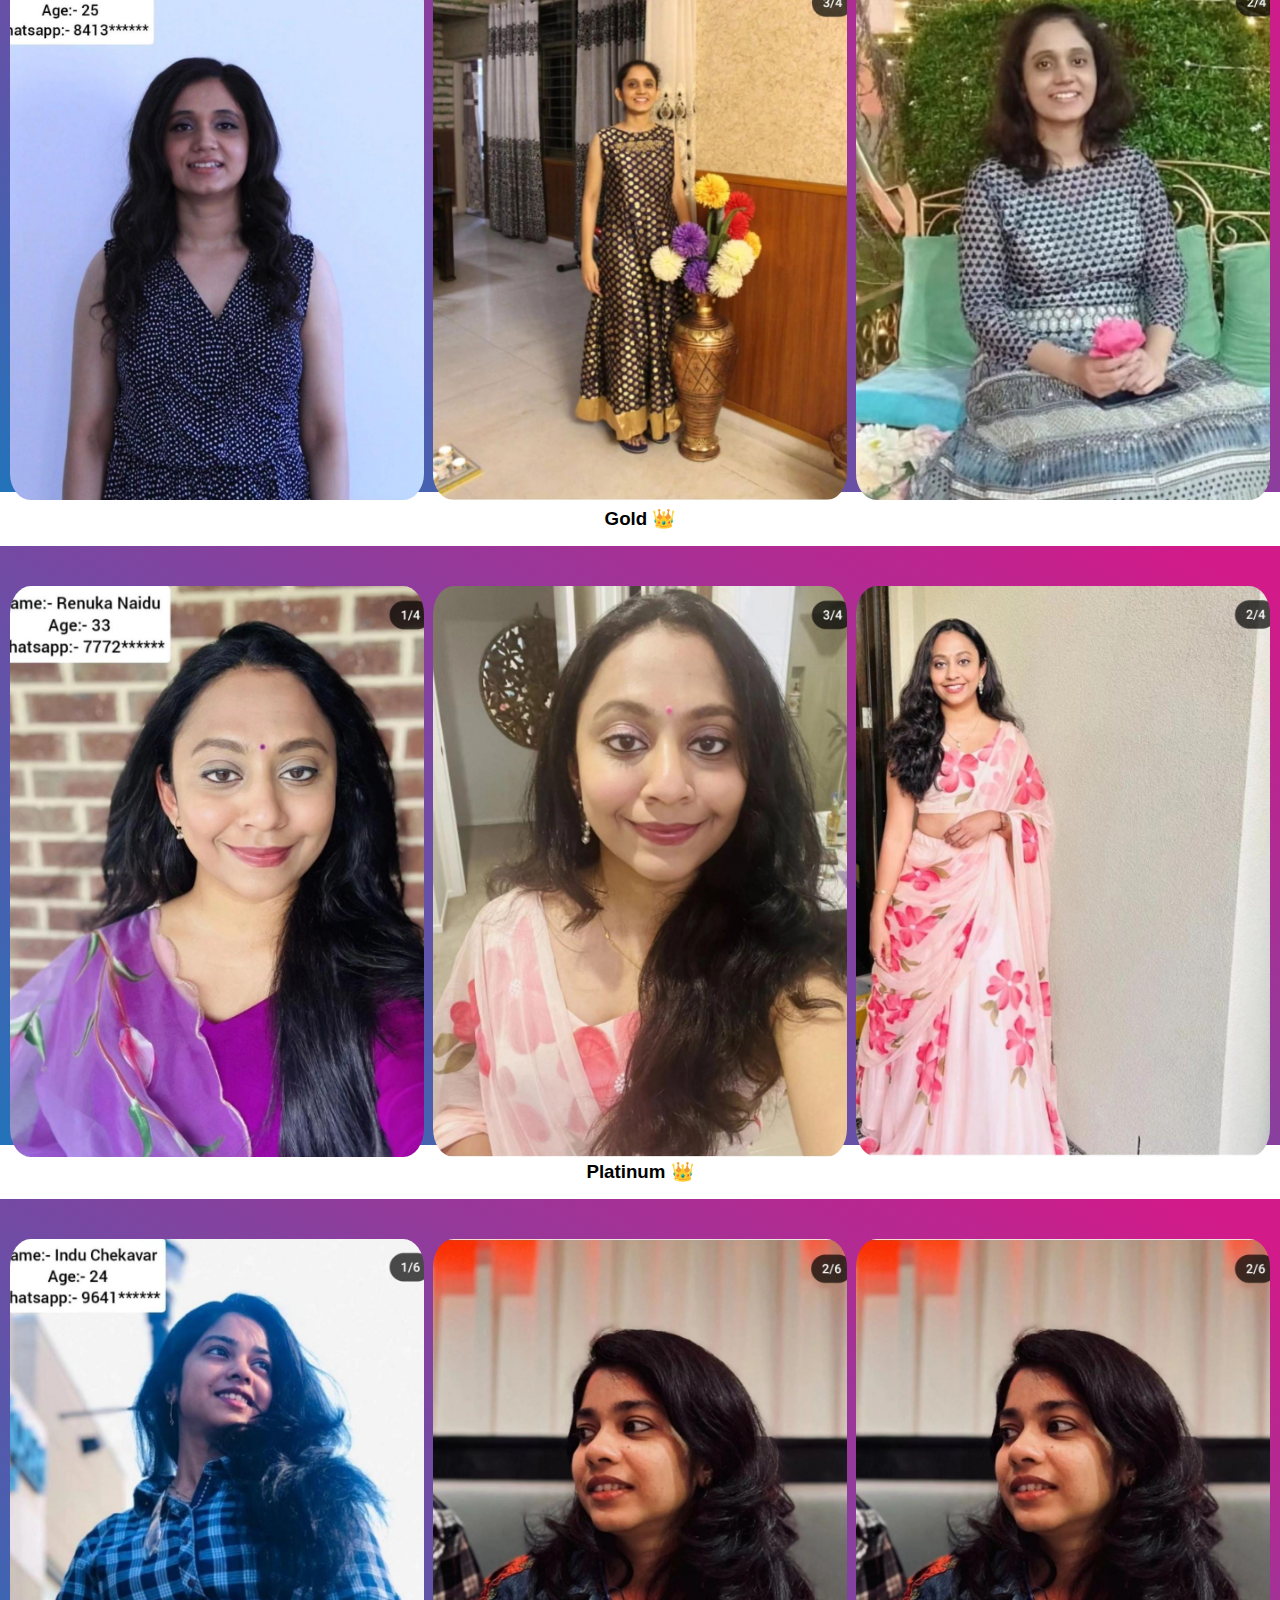
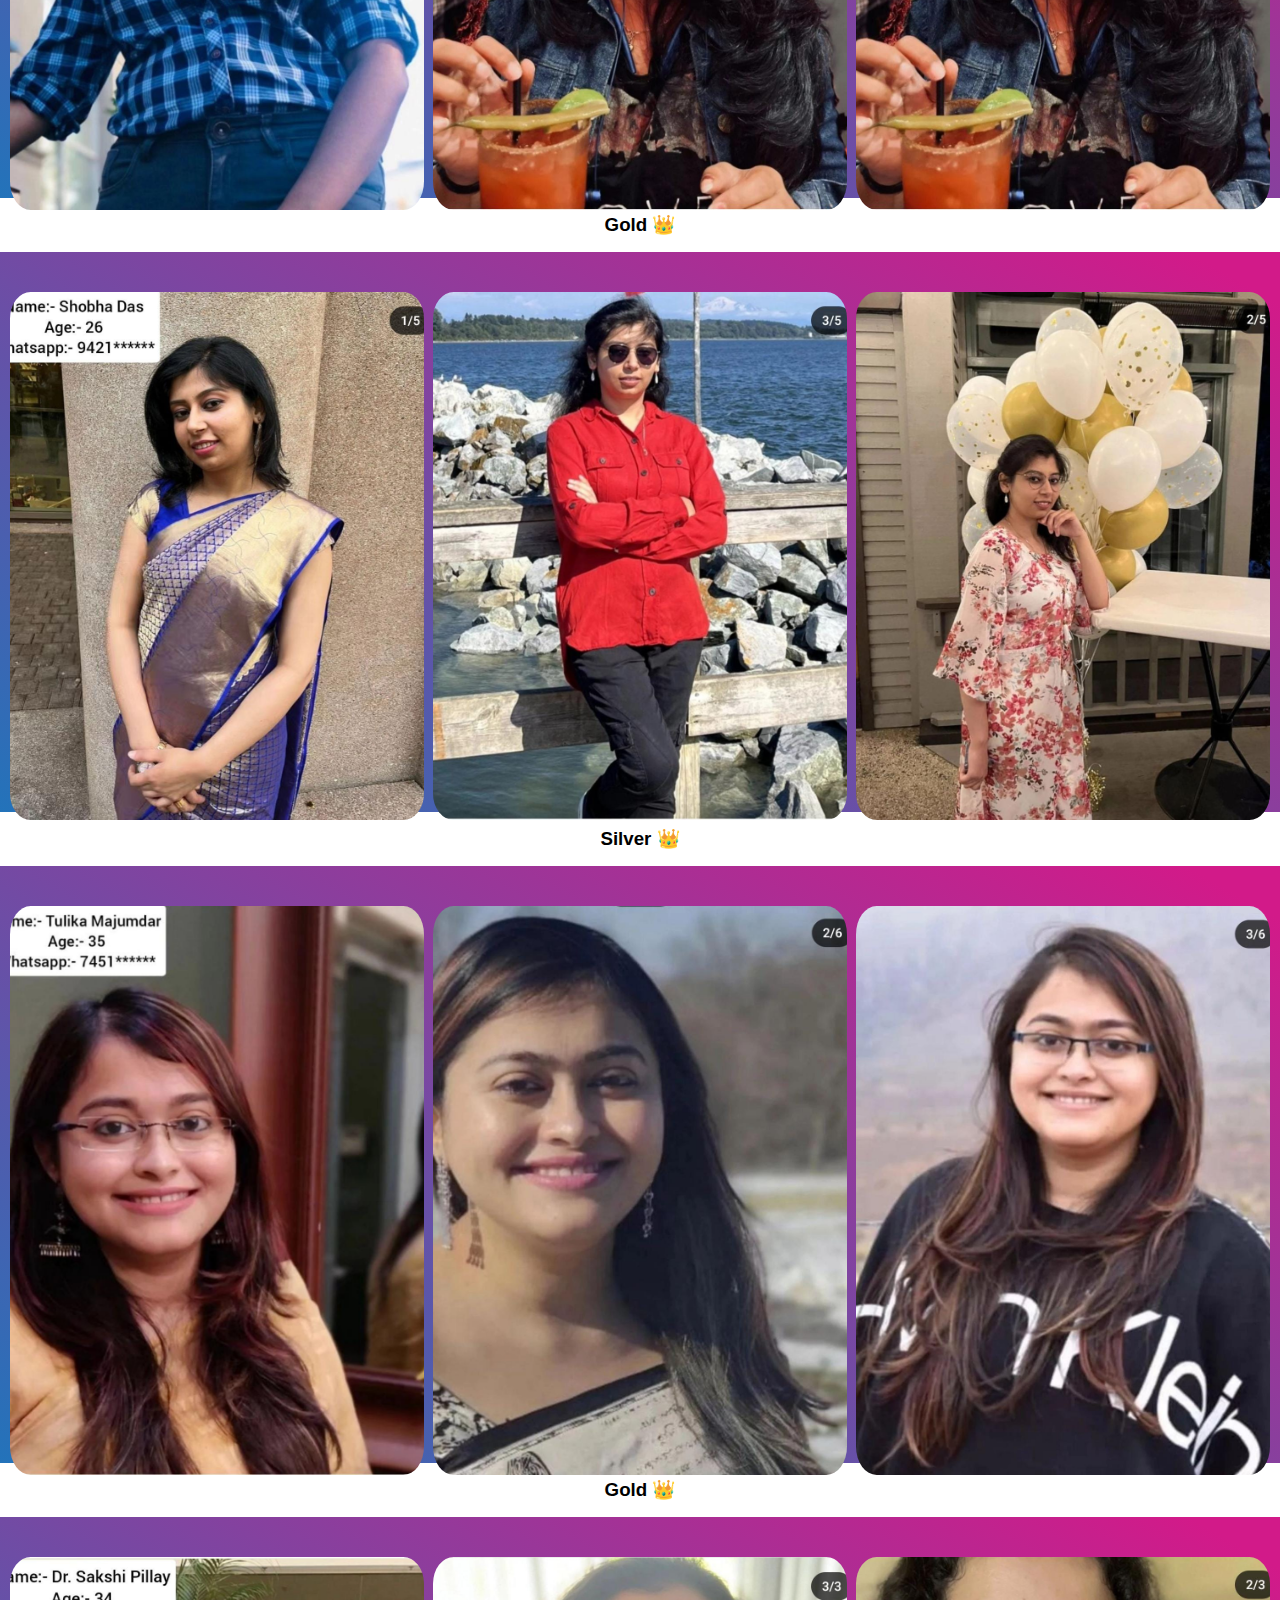
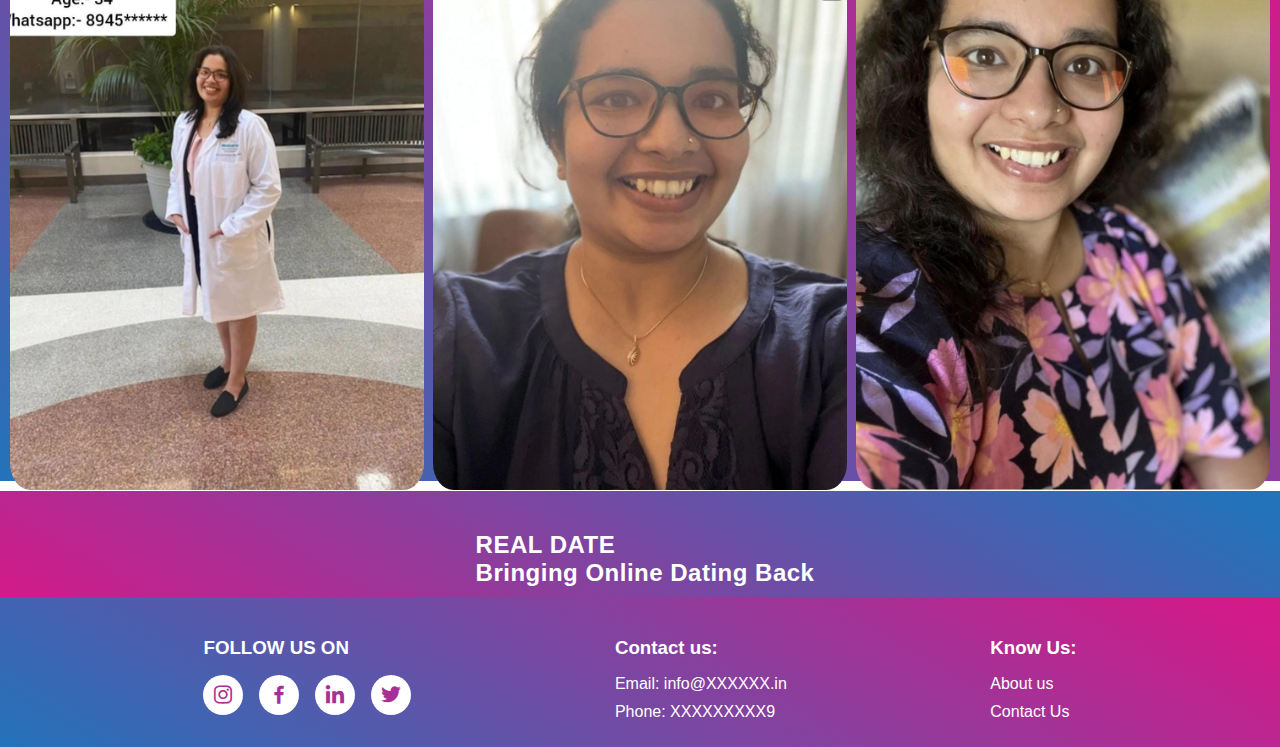
==== commit 33b6d980: "0" ====
--- a/register.html
+++ b/register.html
@@ -117,7 +117,7 @@
                 <img
                   onclick="girl10()"
                   id="girls"
-                  src="/images/section4/WhatsApp Image 2023-09-27 at 11.15.33 (1).jpeg"
+                  src="/images/section4/WhatsApp Image 2023-09-27 at 11.15.33.jpeg"
                   alt=""
                 />
               </div>
@@ -131,7 +131,7 @@
               <div class="girls">
                 <img
                   onclick="girl12()"
-                  src="/images/section4/WhatsApp Image 2023-09-27 at 11.15.33.jpeg"
+                  src="/images/section4/WhatsApp Image 2023-09-27 at 11.15.33 (1).jpeg"
                   alt=""
                 />
               </div>
@@ -145,14 +145,14 @@
                 <img
                   onclick="girl13()"
                   id="girls"
+                  src="/images/section5/WhatsApp Image 2023-09-27 at 11.16.07.jpeg"
+                  alt=""
+                />
+              </div>
+              <div class="girls">
+                <img
+                  onclick="girl14()"
                   src="/images/section5/WhatsApp Image 2023-09-27 at 11.16.07 (1).jpeg"
-                  alt=""
-                />
-              </div>
-              <div class="girls">
-                <img
-                  onclick="girl14()"
-                  src="/images/section5/WhatsApp Image 2023-09-27 at 11.16.07.jpeg"
                   alt=""
                 />
               </div>
@@ -171,6 +171,7 @@
             <div id="grid">
               <div class="girls">
                 <img
+                  onclick="girl16()"
                   id="girls"
                   src="/images/section6/WhatsApp Image 2023-09-27 at 11.16.58.jpeg"
                   alt=""
@@ -178,12 +179,14 @@
               </div>
               <div class="girls">
                 <img
+                  onclick="girl17()"
                   src="/images/section6/WhatsApp Image 2023-09-27 at 11.16.59 (1).jpeg"
                   alt=""
                 />
               </div>
               <div class="girls">
                 <img
+                  onclick="girl18()"
                   src="/images/section6/WhatsApp Image 2023-09-27 at 11.16.59.jpeg"
                   alt=""
                 />
@@ -196,20 +199,23 @@
             <div id="grid">
               <div class="girls">
                 <img
-                  id="girls"
-                  src="/images/section2/WhatsApp Image 2023-09-25 at 12.33.49.jpeg"
-                  alt=""
-                />
-              </div>
-              <div class="girls">
-                <img
-                  src="/images/section2/WhatsApp Image 2023-09-25 at 12.33.50 (1).jpeg"
-                  alt=""
-                />
-              </div>
-              <div class="girls">
-                <img
-                  src="/images/section2/WhatsApp Image 2023-09-25 at 12.33.50.jpeg"
+                  onclick="girl19()"
+                  id="girls"
+                  src="/images/section7/WhatsApp Image 2023-09-27 at 11.17.37.jpeg"
+                  alt=""
+                />
+              </div>
+              <div class="girls">
+                <img
+                  onclick="girl20()"
+                  src="/images/section7/WhatsApp Image 2023-09-27 at 11.17.37 (1).jpeg"
+                  alt=""
+                />
+              </div>
+              <div class="girls">
+                <img
+                  onclick="girl21()"
+                  src="/images/section7/WhatsApp Image 2023-09-27 at 11.17.38.jpeg"
                   alt=""
                 />
               </div>
@@ -221,20 +227,23 @@
             <div id="grid">
               <div class="girls">
                 <img
-                  id="girls"
-                  src="/images/section2/WhatsApp Image 2023-09-25 at 12.33.49.jpeg"
-                  alt=""
-                />
-              </div>
-              <div class="girls">
-                <img
-                  src="/images/section2/WhatsApp Image 2023-09-25 at 12.33.50 (1).jpeg"
-                  alt=""
-                />
-              </div>
-              <div class="girls">
-                <img
-                  src="/images/section2/WhatsApp Image 2023-09-25 at 12.33.50.jpeg"
+                  onclick="girl22()"
+                  id="girls"
+                  src="/images/section8/WhatsApp Image 2023-09-27 at 11.18.33.jpeg"
+                  alt=""
+                />
+              </div>
+              <div class="girls">
+                <img
+                  onclick="girl23()"
+                  src="/images/section8/WhatsApp Image 2023-09-27 at 11.18.33 (2).jpeg"
+                  alt=""
+                />
+              </div>
+              <div class="girls">
+                <img
+                  onclick="girl24()"
+                  src="/images/section8/WhatsApp Image 2023-09-27 at 11.18.33 (1).jpeg"
                   alt=""
                 />
               </div>
--- a/style.css
+++ b/style.css
@@ -195,9 +195,9 @@
 }
 
 /* !  Regiester */
-/* .reg {
-  padding: 10px;
-} */
+.reg {
+  padding: 10px 0;
+}
 .gird-cont h3 {
   text-align: center;
   padding: 1rem 0;
@@ -208,7 +208,7 @@
   grid-template-columns: repeat(3, 1fr);
   justify-content: center;
   gap: 0.6rem;
-  padding: 2rem 10px;
+  padding: 2.5rem 10px;
   background-image: linear-gradient(30deg, #2373ba 0%, #d21a89 96%);
 }
 .girls img {
@@ -241,9 +241,11 @@
   object-fit: cover;
 }
 .x {
+  height: 42px;
+  width: 43px;
   position: absolute;
-  top: 10px;
-  right: 10px;
+  top: 5px;
+  right: 5px;
   background-color: black;
   border-radius: 10px;
   color: red;
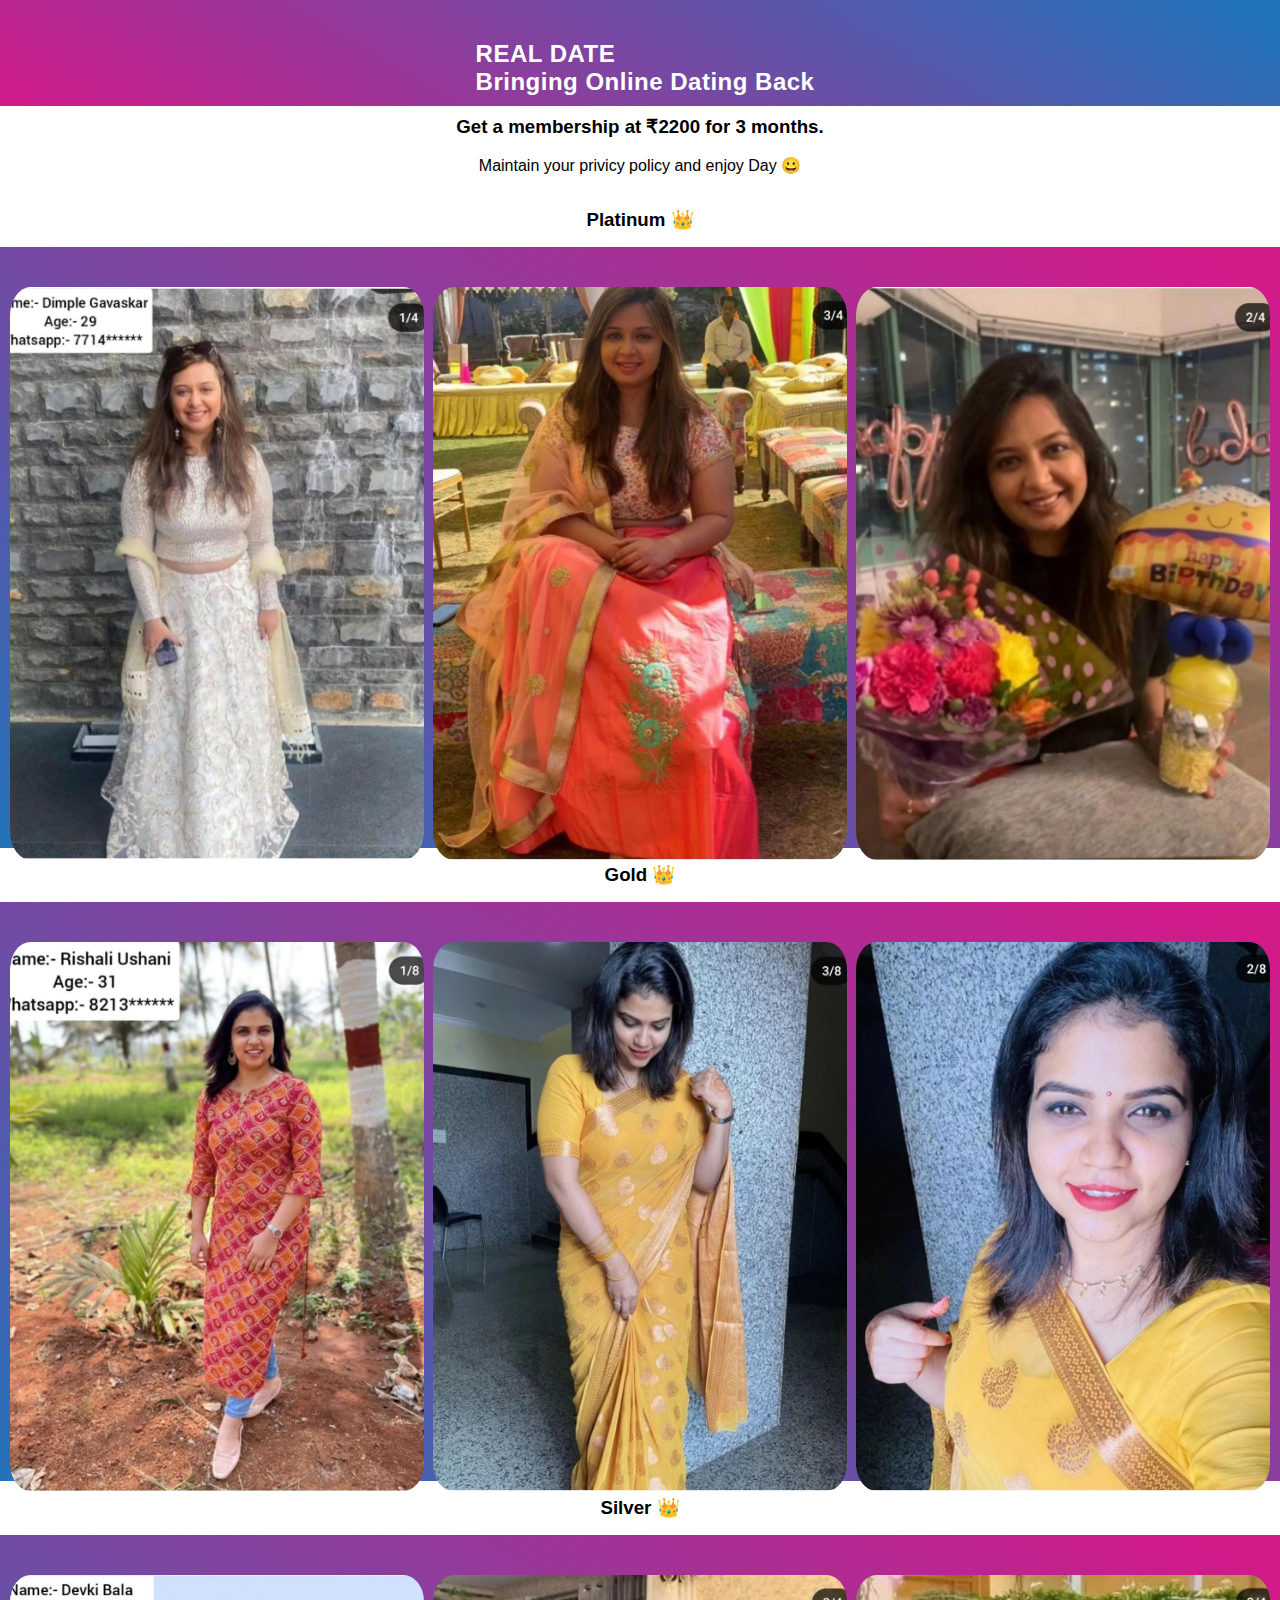
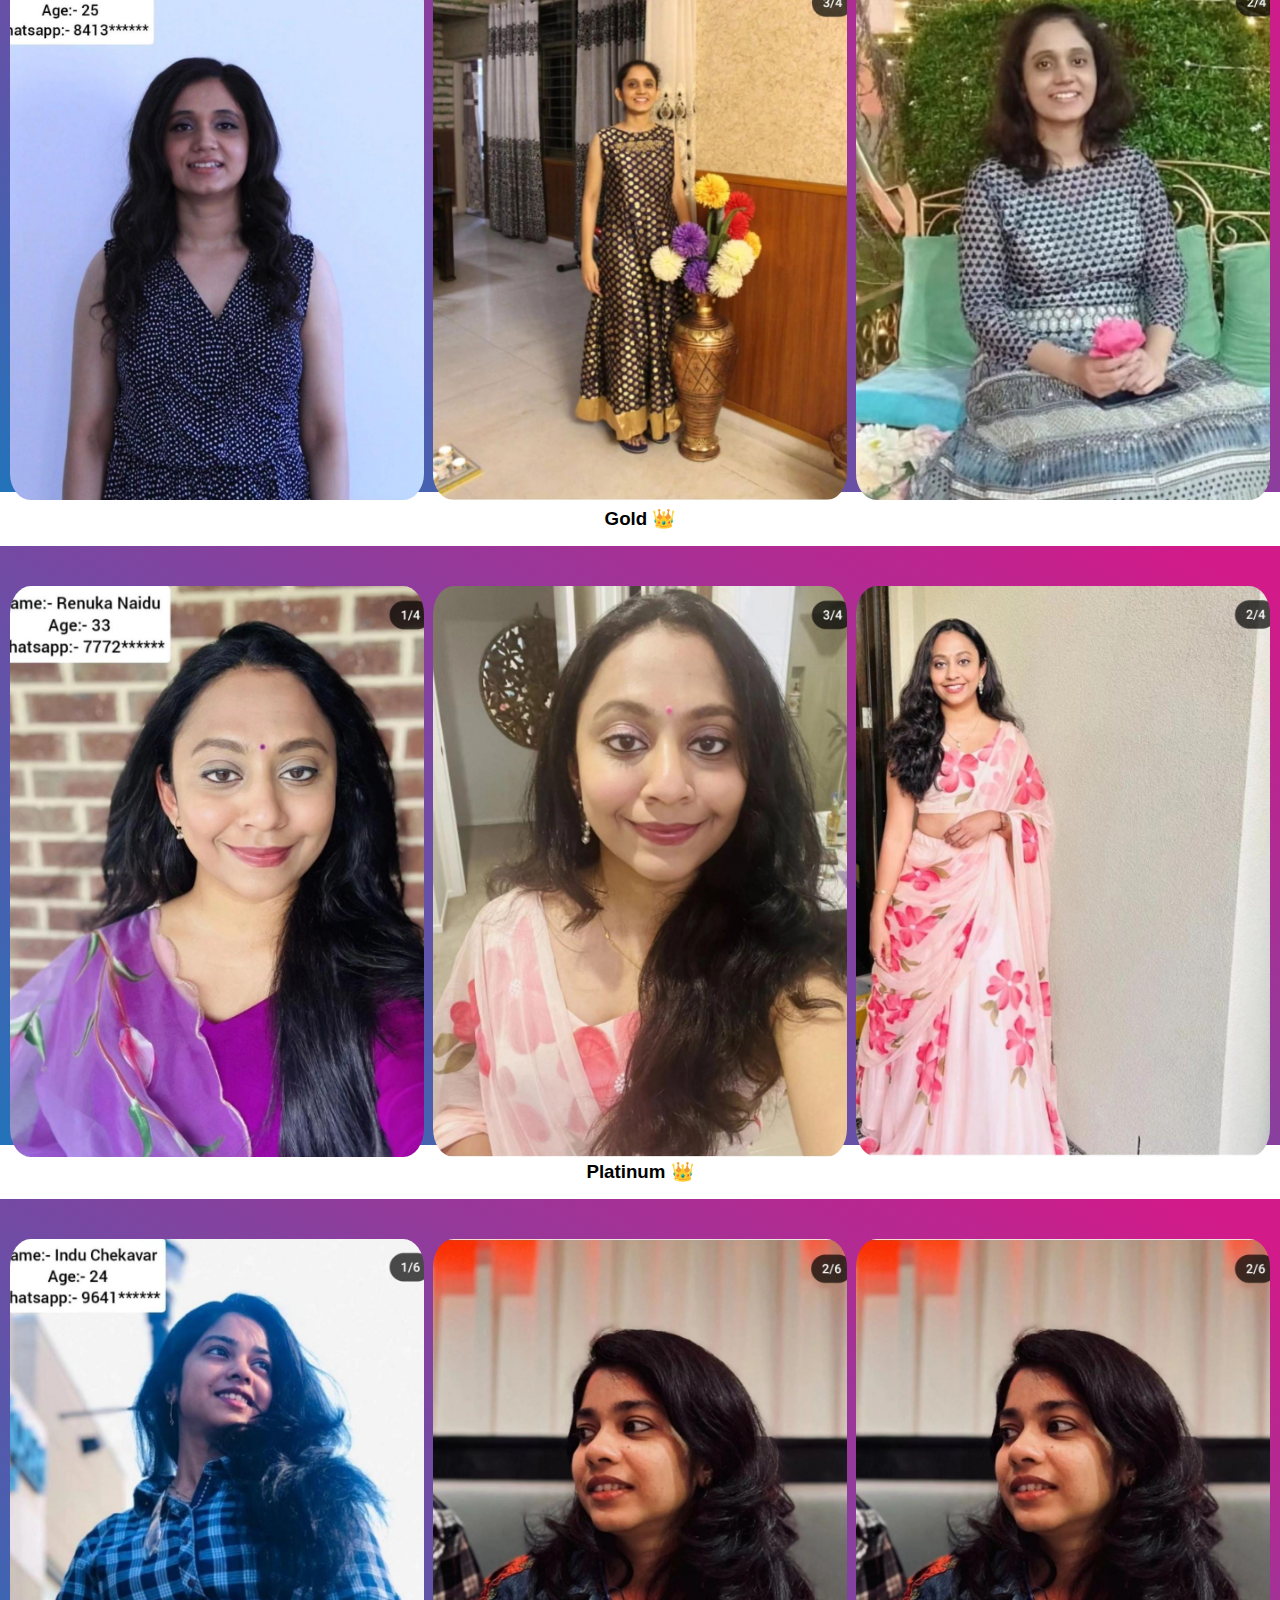
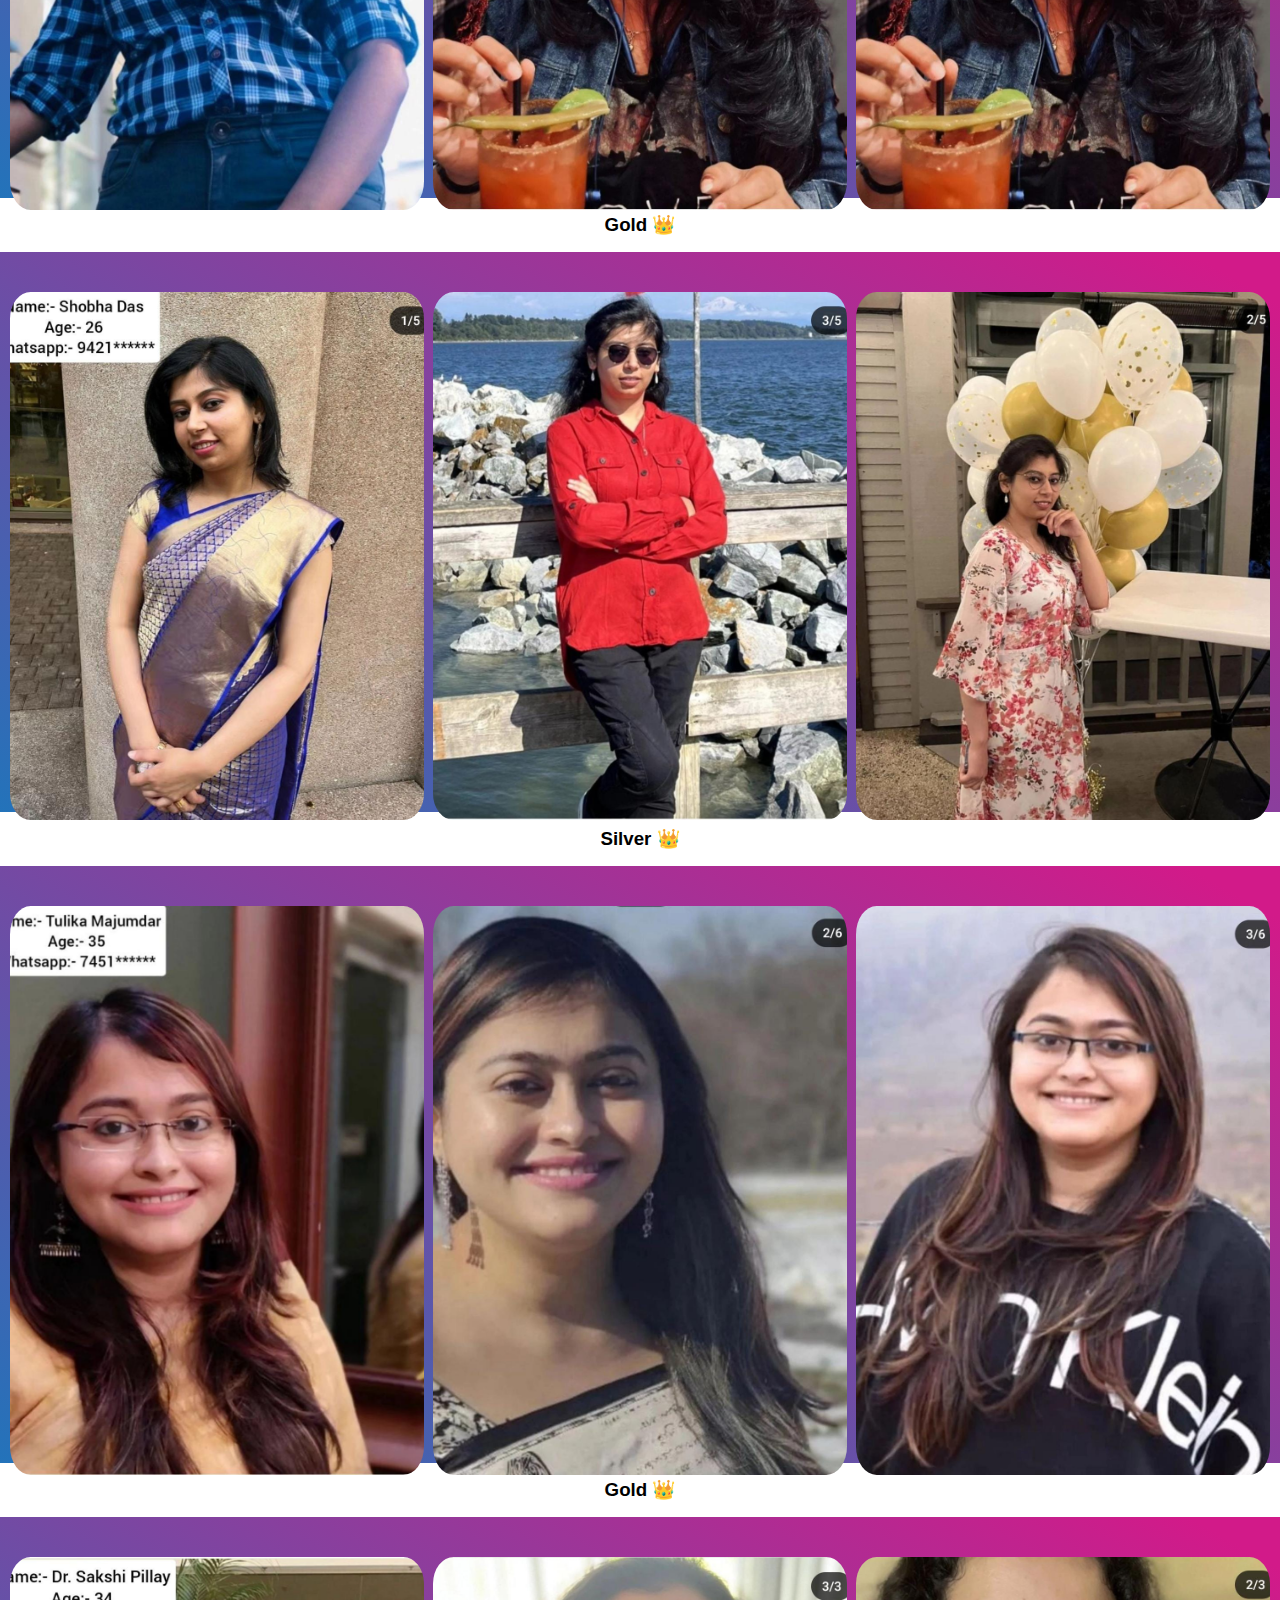
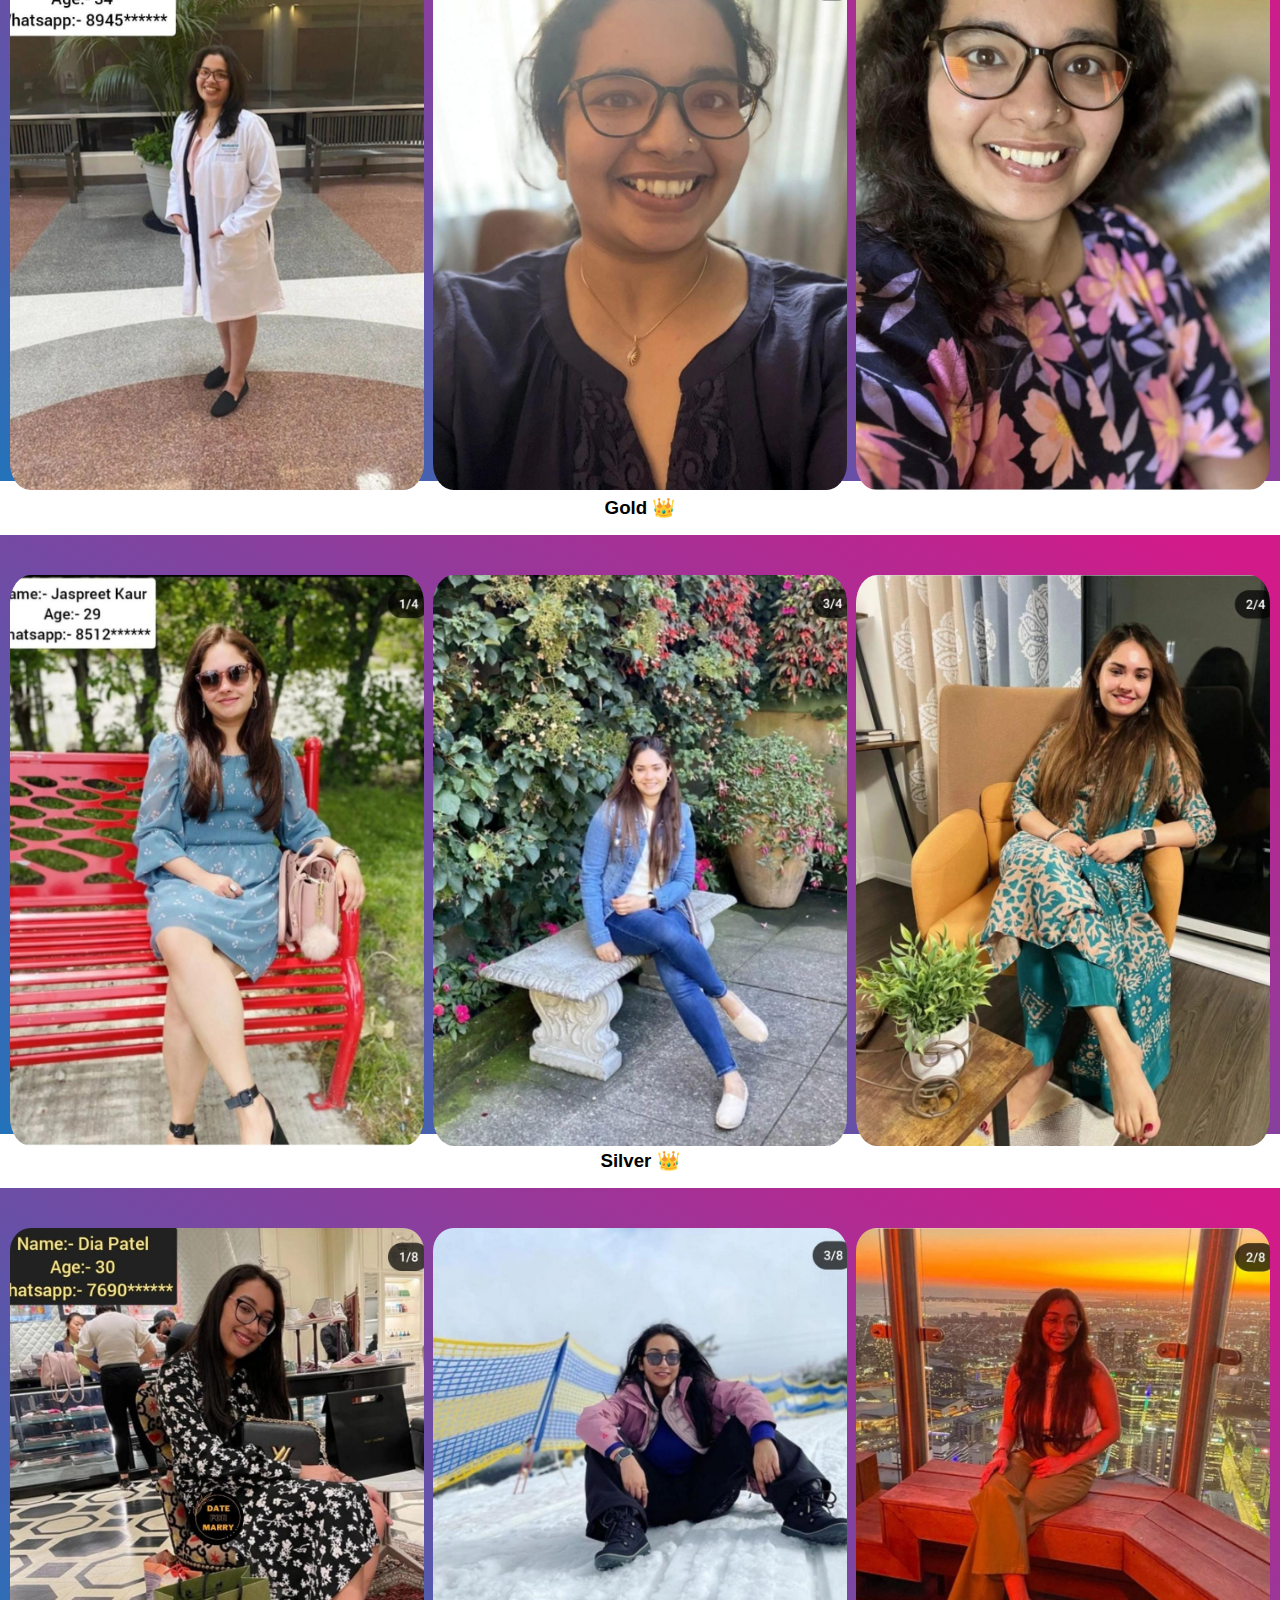
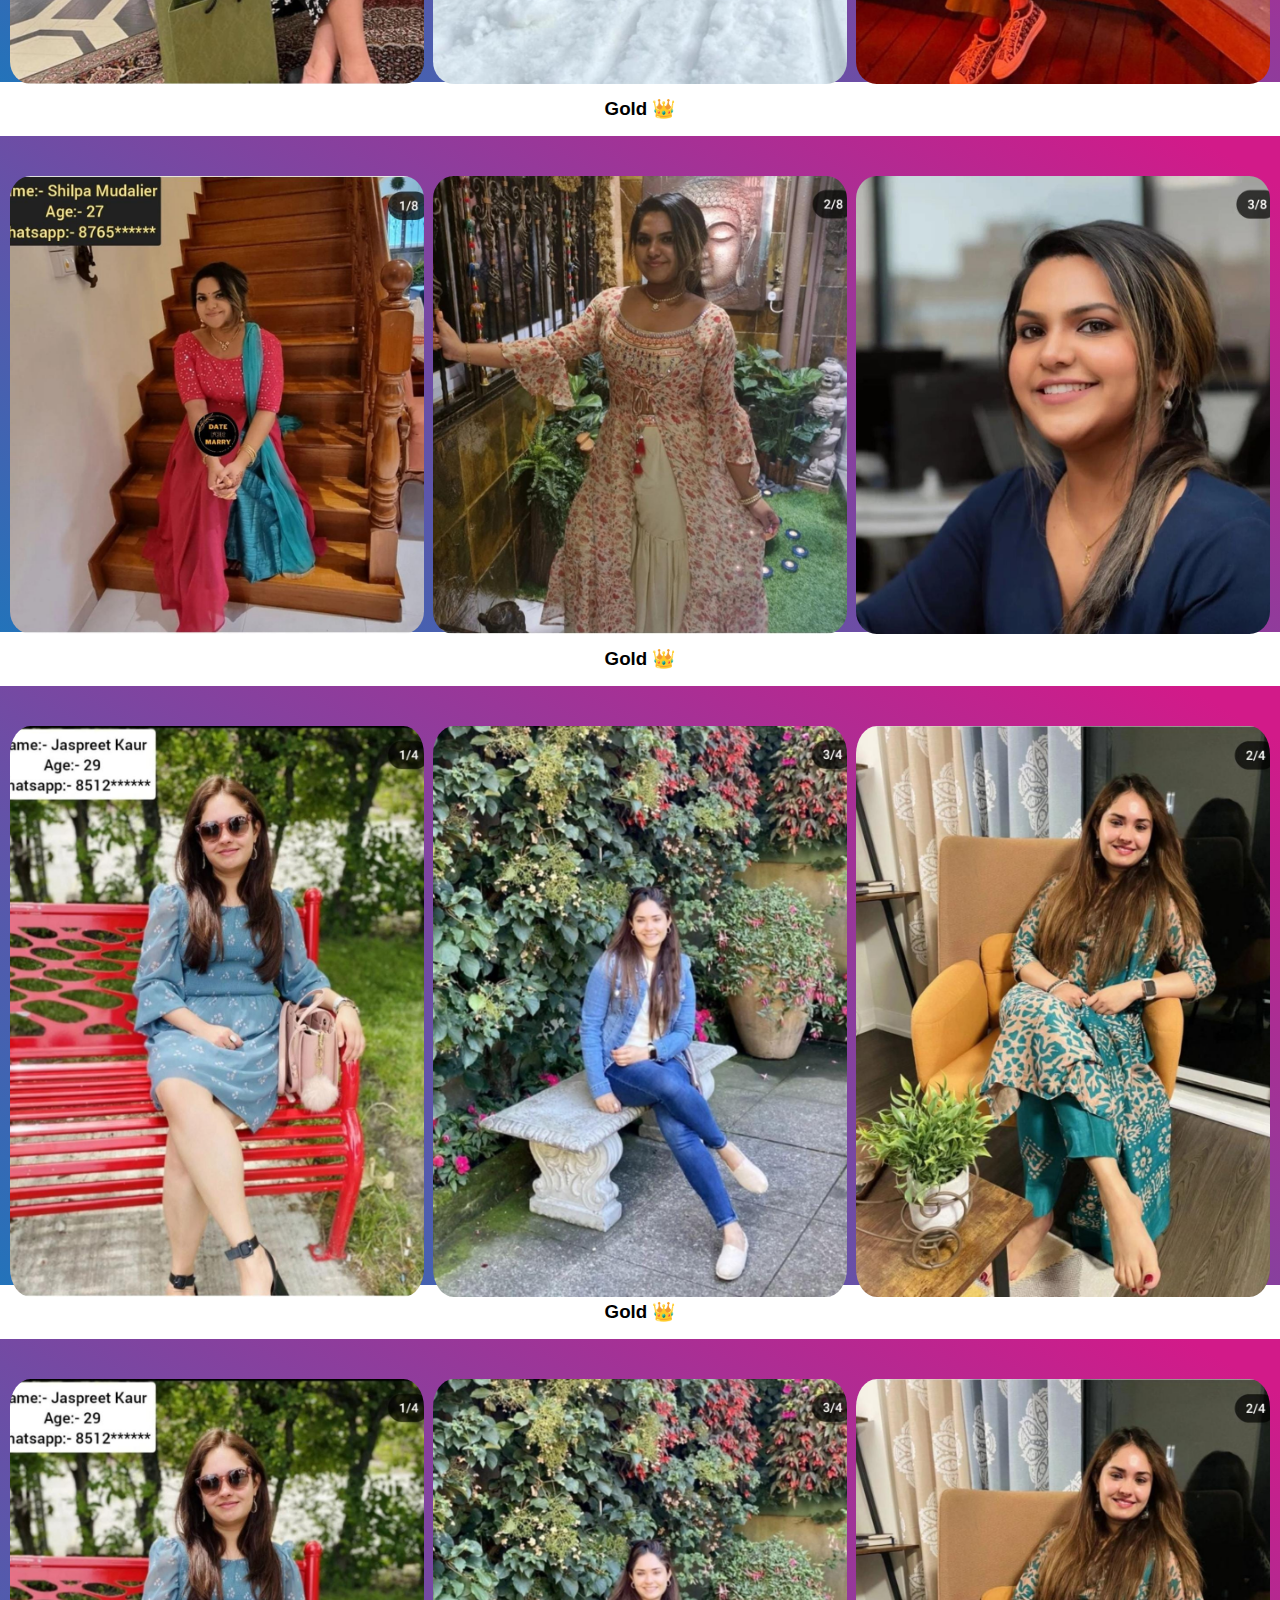
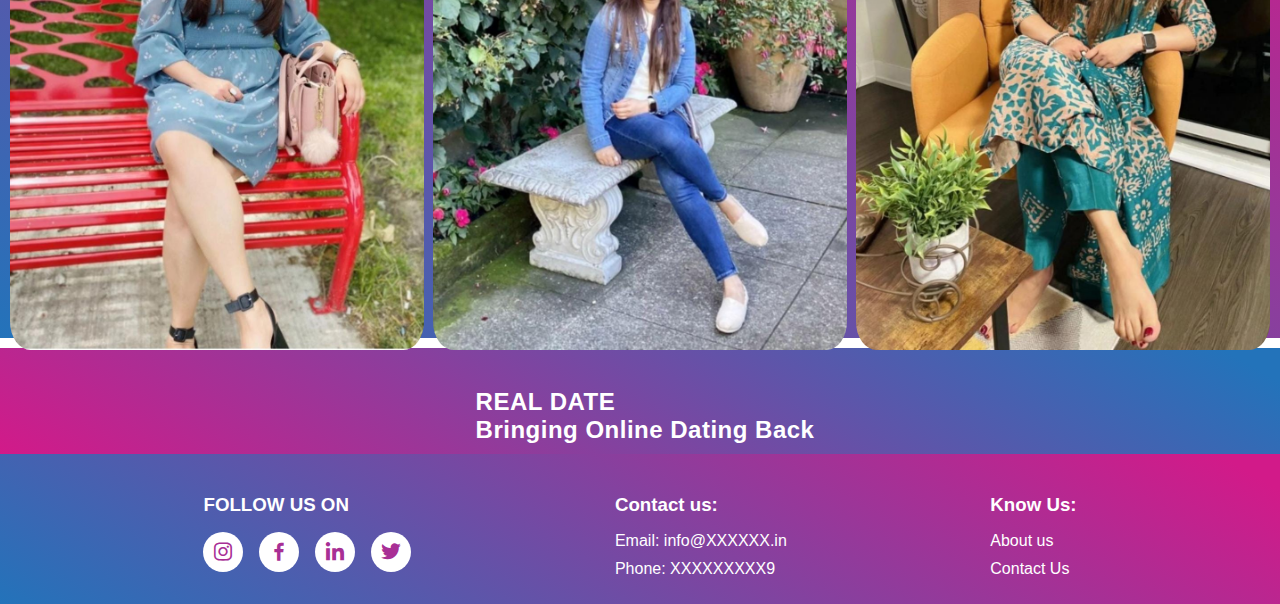
==== commit 591c4f76: "0" ====
--- a/register.html
+++ b/register.html
@@ -250,7 +250,150 @@
             </div>
           </div>
           <!-- 9 -->
+          <div class="gird-cont">
+            <h3>Gold 👑</h3>
+            <div id="grid">
+              <div class="girls">
+                <img
+                  onclick="girl25()"
+                  id="girls"
+                  src="/images/section9/WhatsApp Image 2023-09-27 at 11.18.55.jpeg"
+                  alt=""
+                />
+              </div>
+              <div class="girls">
+                <img
+                  onclick="girl26()"
+                  src="/images/section9/WhatsApp Image 2023-09-27 at 11.18.56 (1).jpeg"
+                  alt=""
+                />
+              </div>
+              <div class="girls">
+                <img
+                  onclick="girl27()"
+                  src="/images/section9/WhatsApp Image 2023-09-27 at 11.18.56.jpeg"
+                  alt=""
+                />
+              </div>
+            </div>
+          </div>
+          <!-- 10 -->
+          <div class="gird-cont">
+            <h3>Silver 👑</h3>
+            <div id="grid">
+              <div class="girls">
+                <img
+                  onclick="girl28()"
+                  id="girls"
+                  src="/images/section10/WhatsApp Image 2023-09-27 at 11.20.18.jpeg"
+                  alt=""
+                />
+              </div>
+              <div class="girls">
+                <img
+                  onclick="girl29()"
+                  src="/images/section10/WhatsApp Image 2023-09-27 at 11.20.18 (2).jpeg"
+                  alt=""
+                />
+              </div>
+              <div class="girls">
+                <img
+                  onclick="girl30()"
+                  src="/images/section10/WhatsApp Image 2023-09-27 at 11.20.18 (1).jpeg"
+                  alt=""
+                />
+              </div>
+            </div>
+          </div>
+          <!-- 11 -->
+          <div class="gird-cont">
+            <h3>Gold 👑</h3>
+            <div id="grid">
+              <div class="girls">
+                <img
+                  onclick="girl25()"
+                  id="girls"
+                  src="/images/section11/WhatsApp Image 2023-09-28 at 12.02.59.jpeg"
+                  alt=""
+                />
+              </div>
+              <div class="girls">
+                <img
+                  onclick="girl26()"
+                  src="/images/section11/WhatsApp Image 2023-09-28 at 12.02.59 (1).jpeg"
+                  alt=""
+                />
+              </div>
+              <div class="girls">
+                <img
+                  onclick="girl27()"
+                  src="/images/section11/WhatsApp Image 2023-09-28 at 12.03.00.jpeg"
+                  alt=""
+                />
+              </div>
+            </div>
+          </div>
+          <!-- 9 -->
+          <div class="gird-cont">
+            <h3>Gold 👑</h3>
+            <div id="grid">
+              <div class="girls">
+                <img
+                  onclick="girl25()"
+                  id="girls"
+                  src="/images/section9/WhatsApp Image 2023-09-27 at 11.18.55.jpeg"
+                  alt=""
+                />
+              </div>
+              <div class="girls">
+                <img
+                  onclick="girl26()"
+                  src="/images/section9/WhatsApp Image 2023-09-27 at 11.18.56 (1).jpeg"
+                  alt=""
+                />
+              </div>
+              <div class="girls">
+                <img
+                  onclick="girl27()"
+                  src="/images/section9/WhatsApp Image 2023-09-27 at 11.18.56.jpeg"
+                  alt=""
+                />
+              </div>
+            </div>
+          </div>
+          <!-- 9 -->
+          <div class="gird-cont">
+            <h3>Gold 👑</h3>
+            <div id="grid">
+              <div class="girls">
+                <img
+                  onclick="girl25()"
+                  id="girls"
+                  src="/images/section9/WhatsApp Image 2023-09-27 at 11.18.55.jpeg"
+                  alt=""
+                />
+              </div>
+              <div class="girls">
+                <img
+                  onclick="girl26()"
+                  src="/images/section9/WhatsApp Image 2023-09-27 at 11.18.56 (1).jpeg"
+                  alt=""
+                />
+              </div>
+              <div class="girls">
+                <img
+                  onclick="girl27()"
+                  src="/images/section9/WhatsApp Image 2023-09-27 at 11.18.56.jpeg"
+                  alt=""
+                />
+              </div>
+            </div>
+          </div>
         </div>
+
+        <!-- ! -->
+        <!-- ! -->
+        <!-- ! -->
         <div class="girl-sec">
           <div class="x"><i class="bx bx-x"></i></div>
           <div class="content">
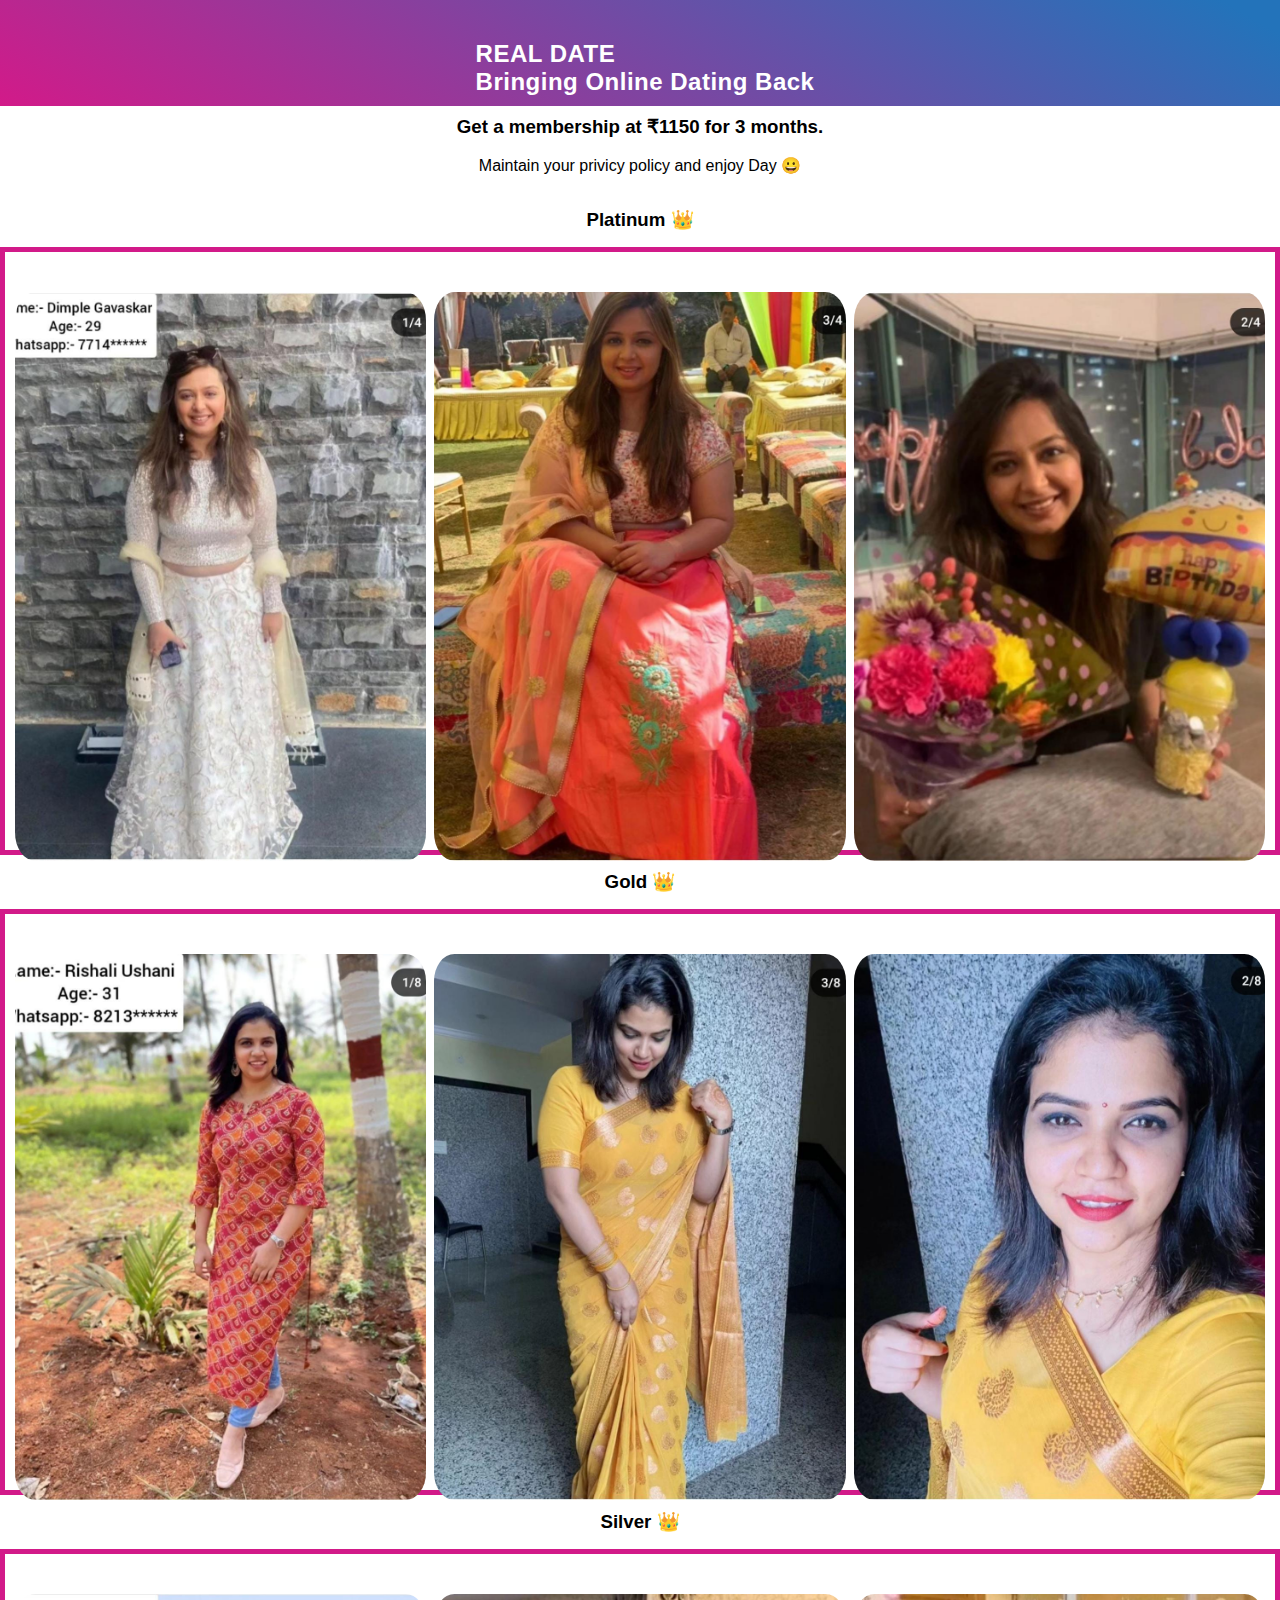
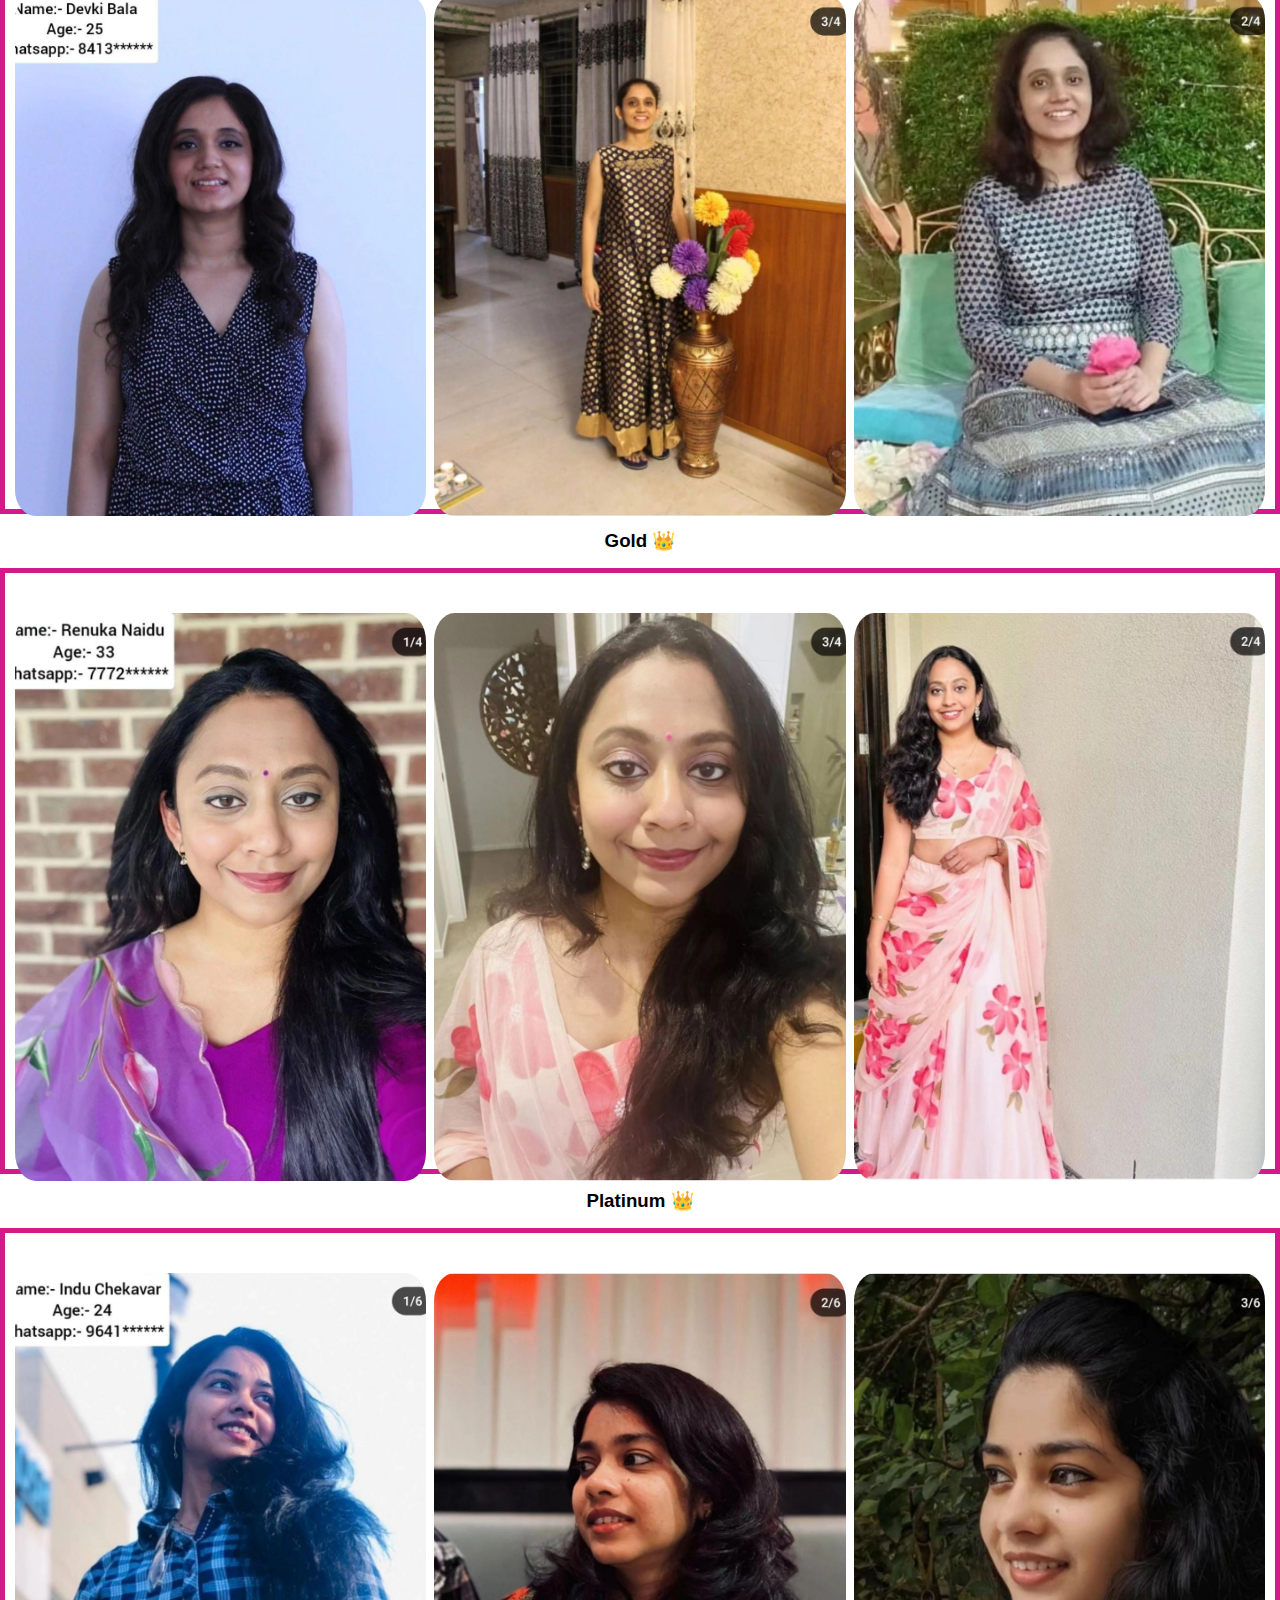
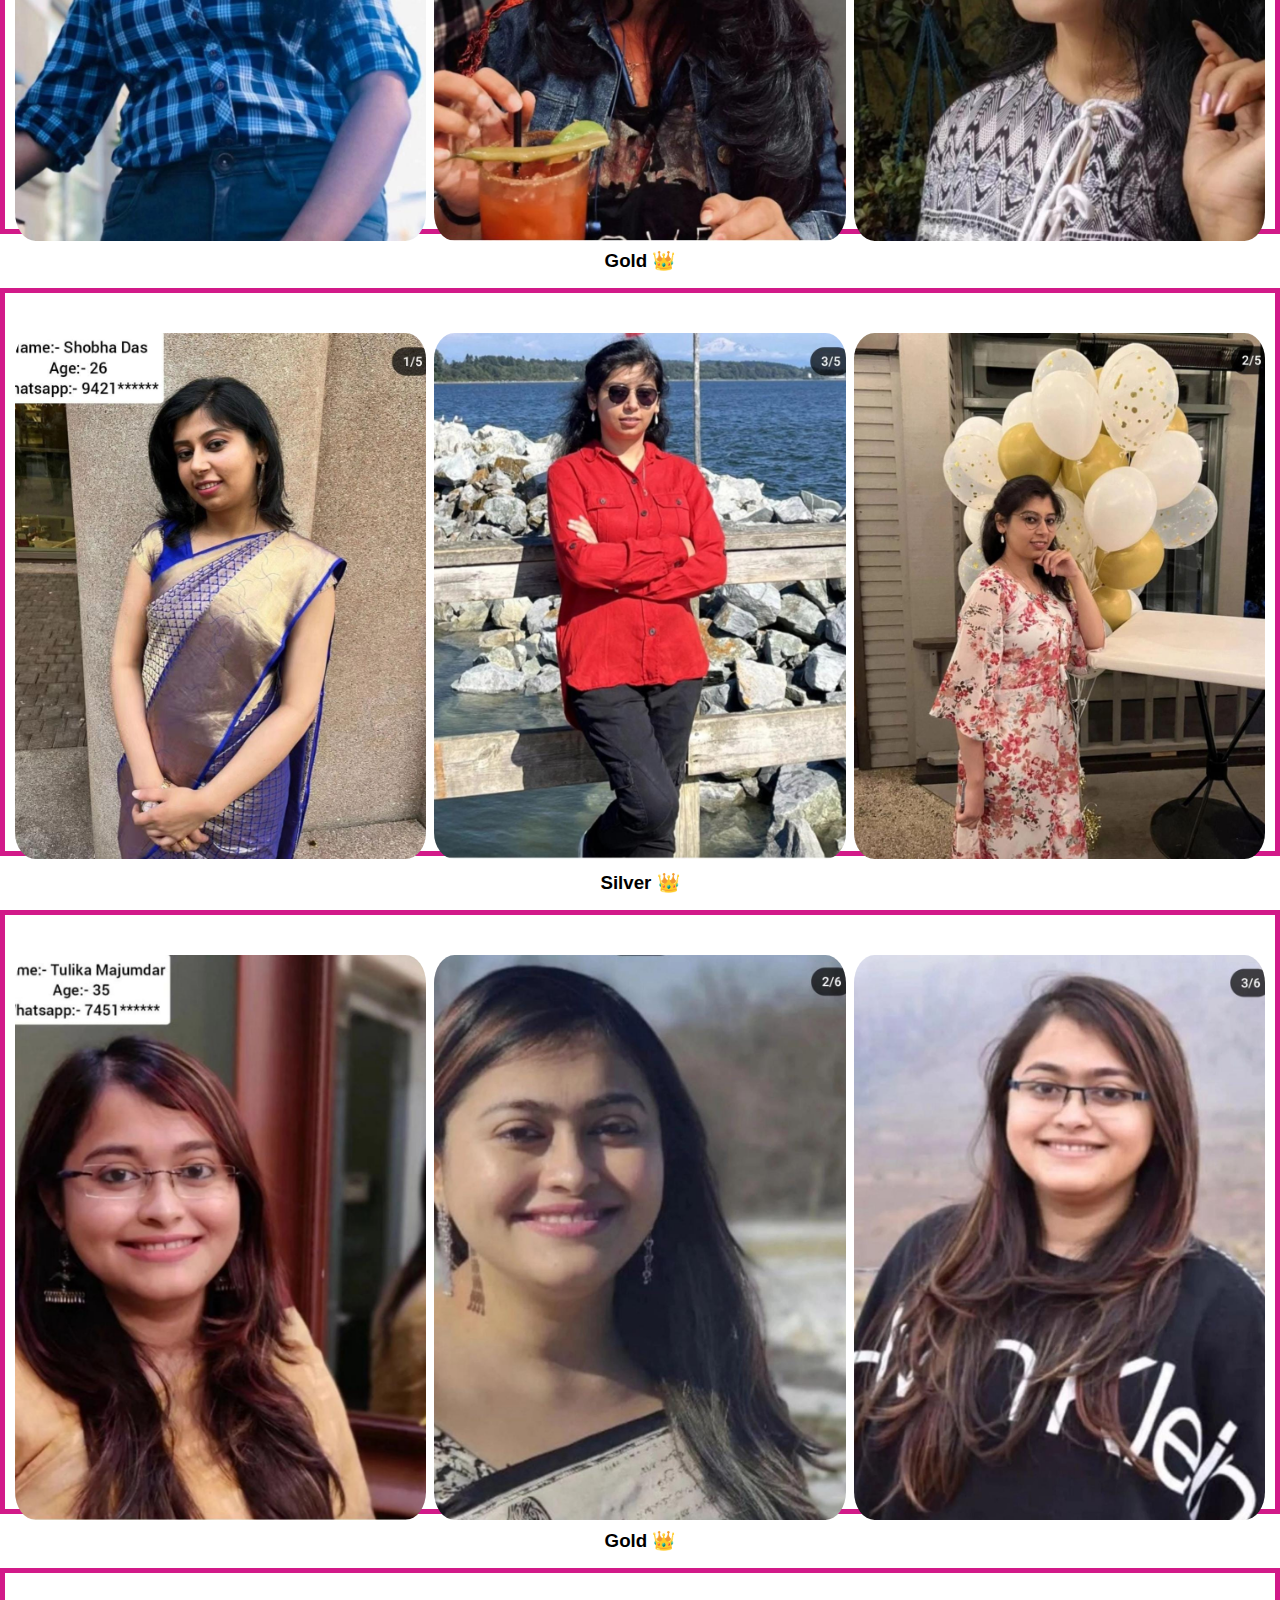
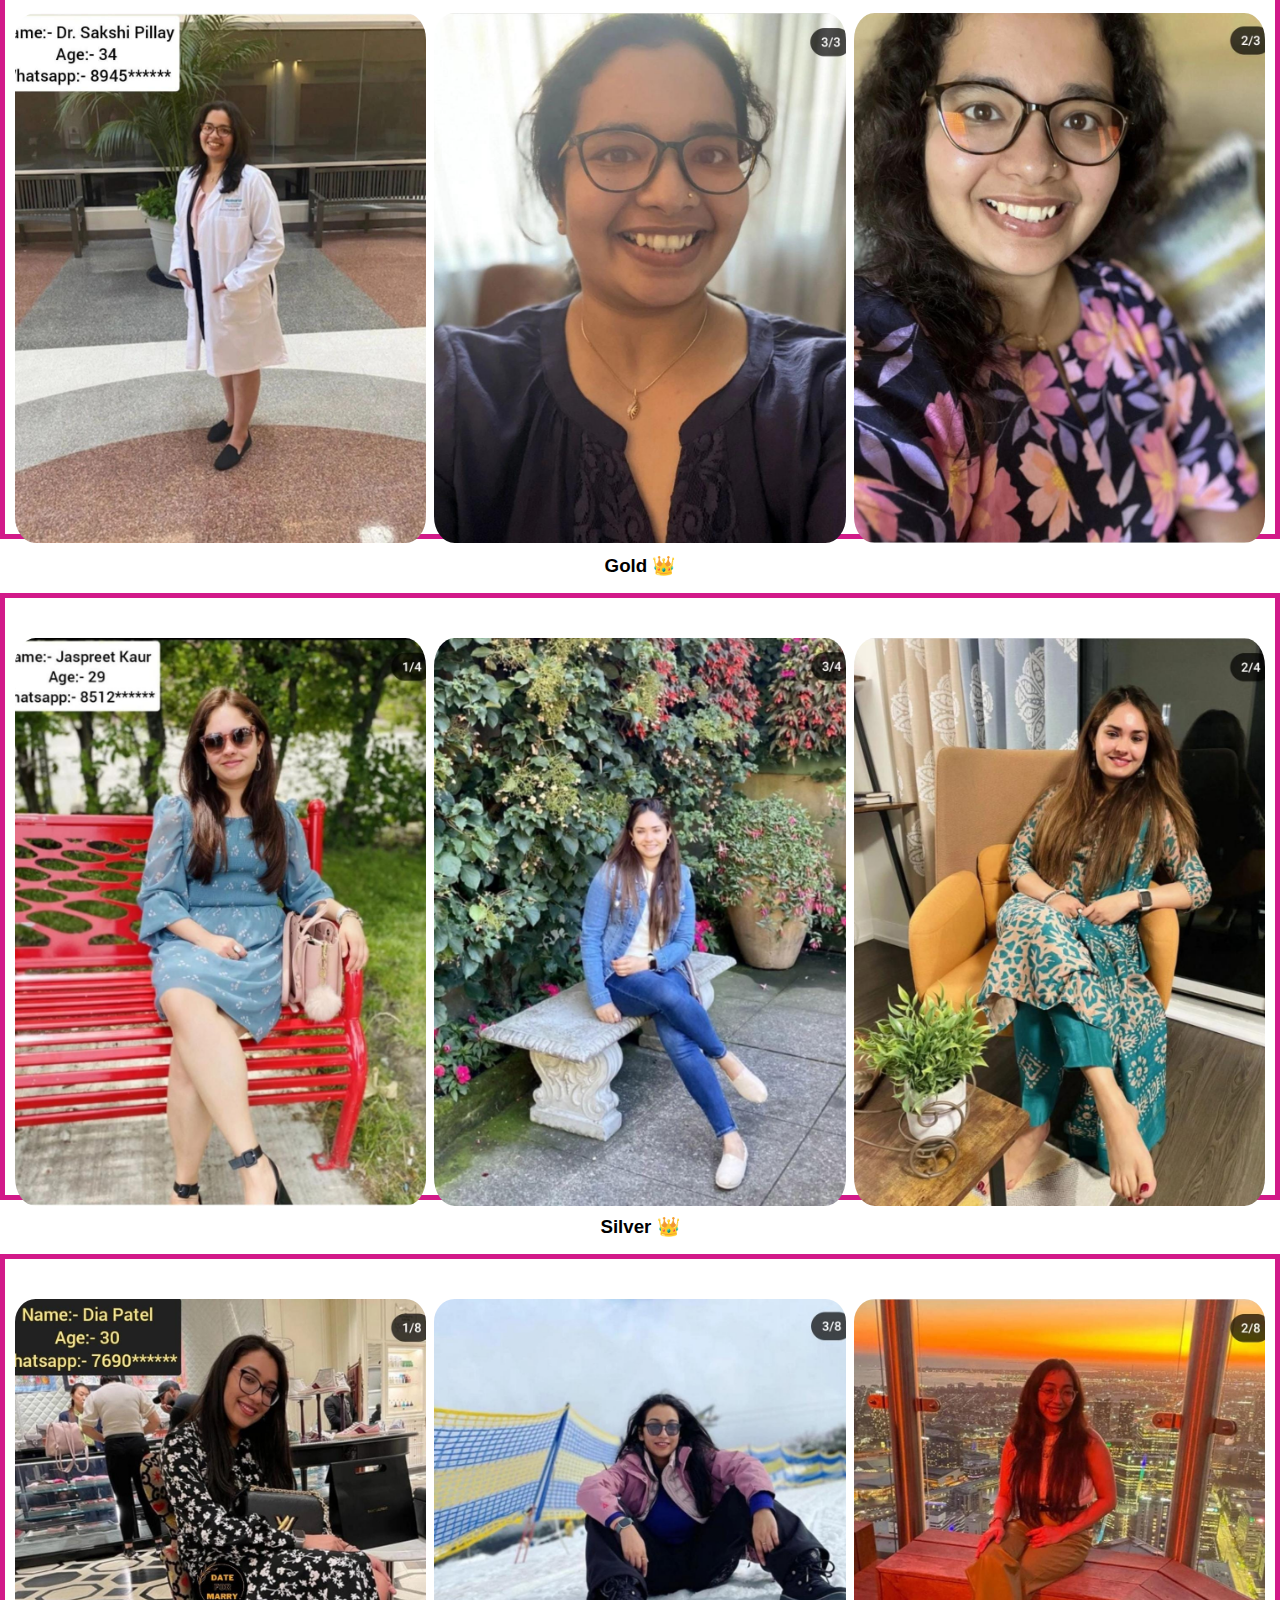
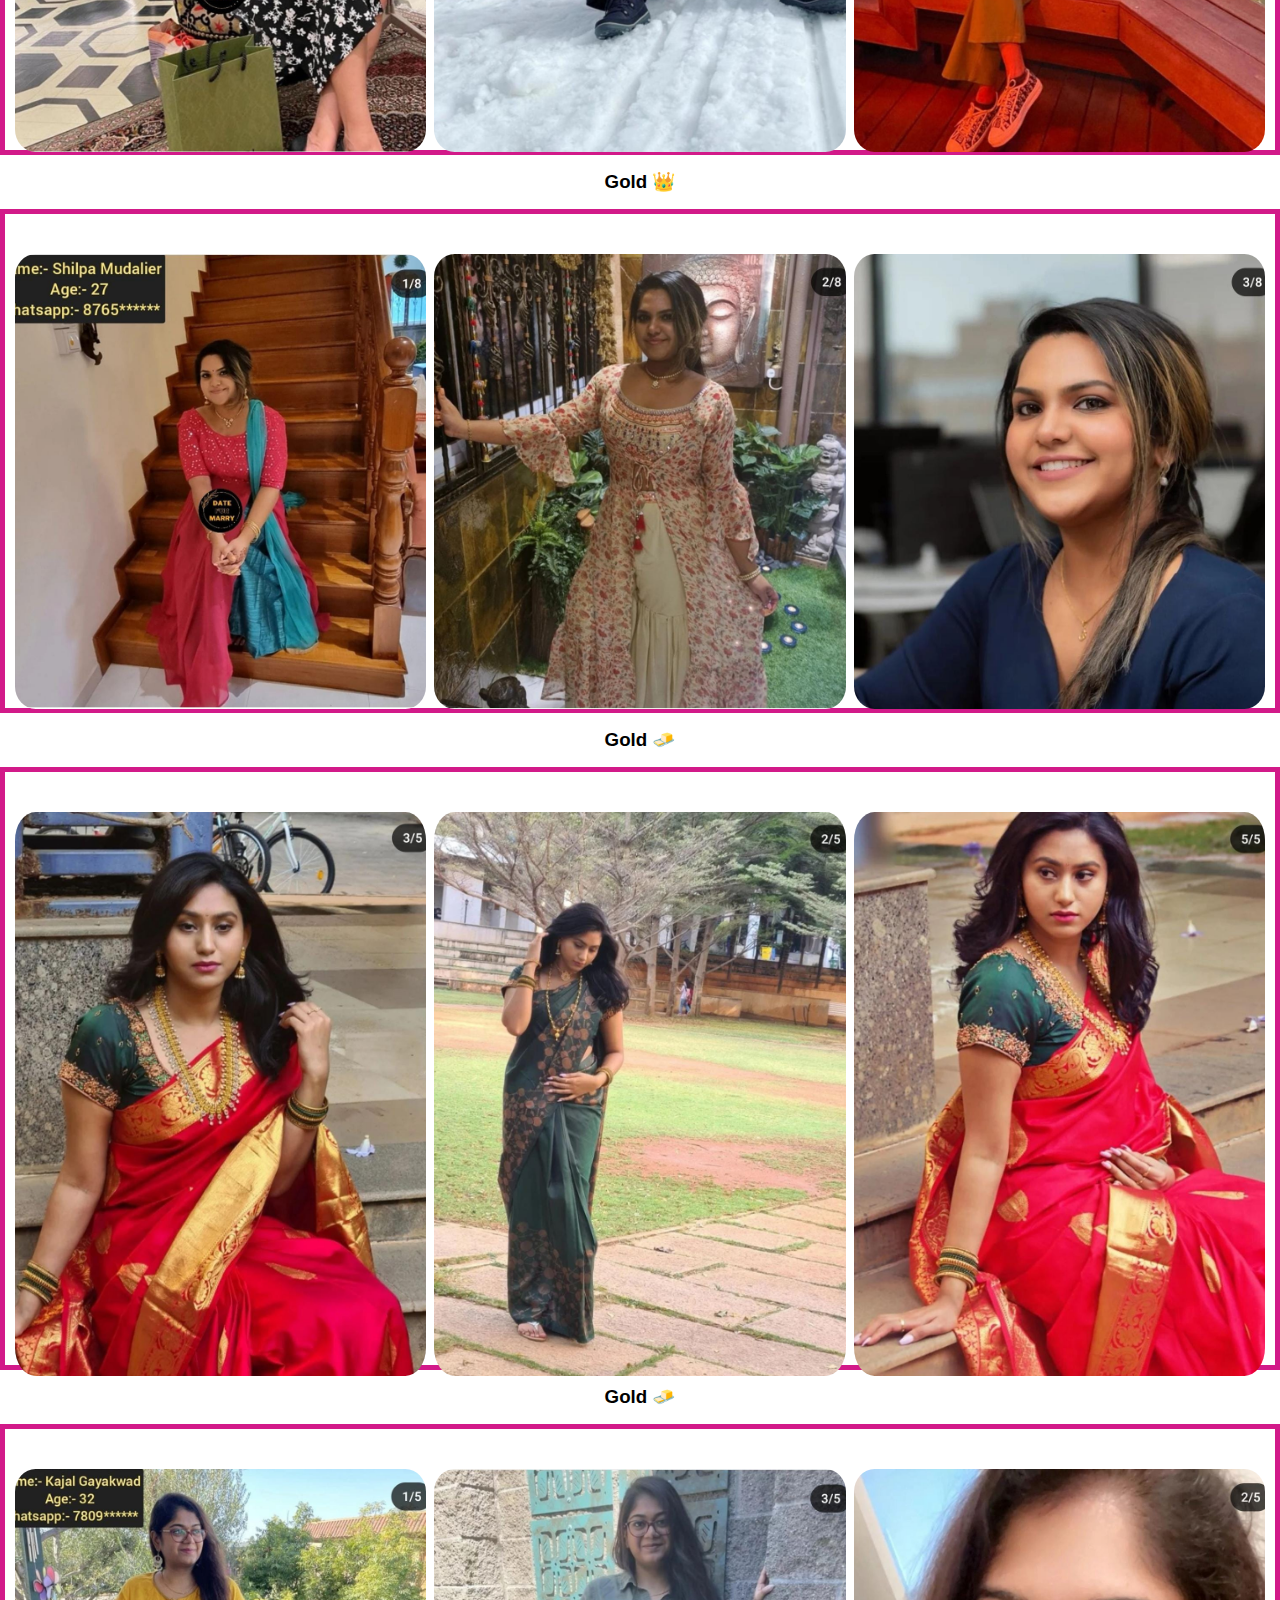
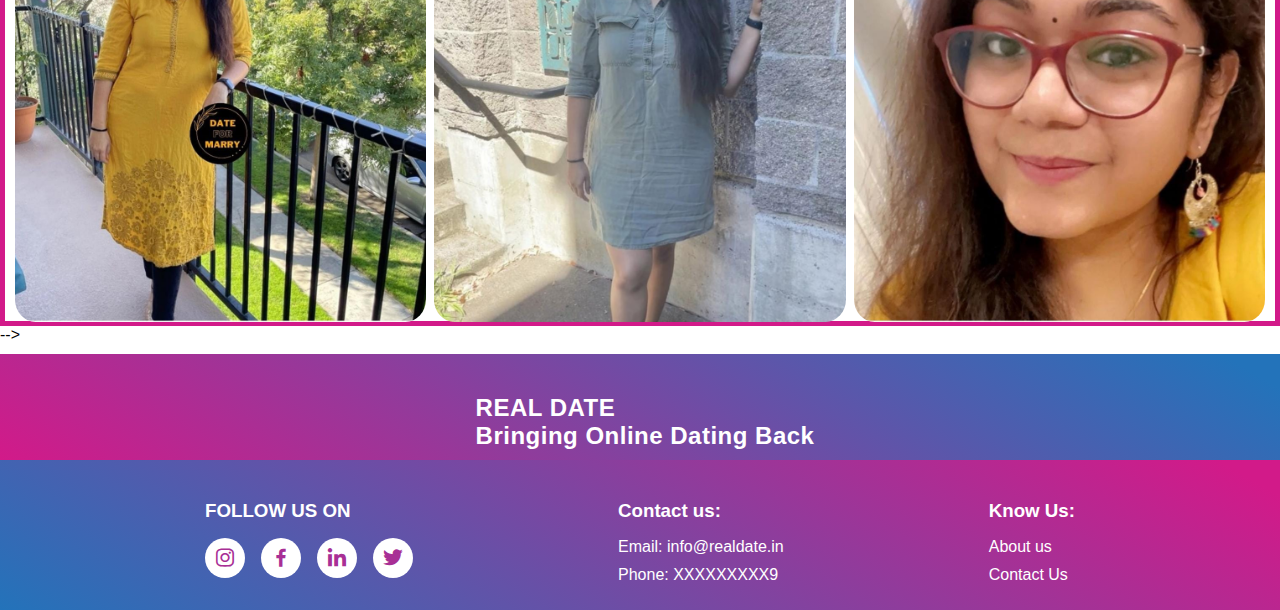
==== commit 2ad72a69: "0" ====
--- a/register.html
+++ b/register.html
@@ -15,7 +15,7 @@
     <section class="reg">
       <div class="title">
         <h3 style="text-align: center">
-          Get a membership at ₹2200 for 3 months.
+          Get a membership at ₹1150 for 3 months.
         </h3>
         <br />
         <p style="text-align: center">
@@ -159,7 +159,7 @@
               <div class="girls">
                 <img
                   onclick="girl15()"
-                  src="/images/section5/WhatsApp Image 2023-09-27 at 11.16.07 (1).jpeg"
+                  src="/images/section5/WhatsApp Image 2023-09-27 at 11.16.08.jpeg"
                   alt=""
                 />
               </div>
@@ -311,7 +311,7 @@
             <div id="grid">
               <div class="girls">
                 <img
-                  onclick="girl25()"
+                  onclick="girl31()"
                   id="girls"
                   src="/images/section11/WhatsApp Image 2023-09-28 at 12.02.59.jpeg"
                   alt=""
@@ -319,76 +319,105 @@
               </div>
               <div class="girls">
                 <img
-                  onclick="girl26()"
+                  onclick="girl32()"
                   src="/images/section11/WhatsApp Image 2023-09-28 at 12.02.59 (1).jpeg"
                   alt=""
                 />
               </div>
               <div class="girls">
                 <img
-                  onclick="girl27()"
+                  onclick="girl33()"
                   src="/images/section11/WhatsApp Image 2023-09-28 at 12.03.00.jpeg"
                   alt=""
                 />
               </div>
             </div>
           </div>
-          <!-- 9 -->
-          <div class="gird-cont">
-            <h3>Gold 👑</h3>
-            <div id="grid">
-              <div class="girls">
-                <img
-                  onclick="girl25()"
-                  id="girls"
-                  src="/images/section9/WhatsApp Image 2023-09-27 at 11.18.55.jpeg"
-                  alt=""
-                />
-              </div>
-              <div class="girls">
-                <img
-                  onclick="girl26()"
-                  src="/images/section9/WhatsApp Image 2023-09-27 at 11.18.56 (1).jpeg"
-                  alt=""
-                />
-              </div>
-              <div class="girls">
-                <img
-                  onclick="girl27()"
-                  src="/images/section9/WhatsApp Image 2023-09-27 at 11.18.56.jpeg"
-                  alt=""
-                />
-              </div>
-            </div>
-          </div>
-          <!-- 9 -->
-          <div class="gird-cont">
-            <h3>Gold 👑</h3>
-            <div id="grid">
-              <div class="girls">
-                <img
-                  onclick="girl25()"
-                  id="girls"
-                  src="/images/section9/WhatsApp Image 2023-09-27 at 11.18.55.jpeg"
-                  alt=""
-                />
-              </div>
-              <div class="girls">
-                <img
-                  onclick="girl26()"
-                  src="/images/section9/WhatsApp Image 2023-09-27 at 11.18.56 (1).jpeg"
-                  alt=""
-                />
-              </div>
-              <div class="girls">
-                <img
-                  onclick="girl27()"
-                  src="/images/section9/WhatsApp Image 2023-09-27 at 11.18.56.jpeg"
-                  alt=""
-                />
-              </div>
-            </div>
-          </div>
+          <!-- 12 -->
+          <!-- <div class="gird-cont">
+            <h3>Diamond 💎</h3>
+            <div id="grid">
+              <div class="girls">
+                <img
+                  onclick="girl34()"
+                  id="girls"
+                  src="/images/section12/WhatsApp Image 2023-09-28 at 12.08.40.jpeg"
+                  alt=""
+                />
+              </div>
+              <div class="girls">
+                <img
+                  onclick="girl35()"
+                  src="/images/section12/WhatsApp Image 2023-09-28 at 12.08.41.jpeg"
+                  alt=""
+                />
+              </div>
+              <div class="girls">
+                <img
+                  onclick="girl36()"
+                  src="/images/section12/WhatsApp Image 2023-09-28 at 12.09.06.jpeg"
+                  alt=""
+                />
+              </div>
+            </div>
+          </div>
+          <!-- 13 -->
+          <div class="gird-cont">
+            <h3>Gold 🧈</h3>
+            <div id="grid">
+              <div class="girls">
+                <img
+                  onclick="girl37()"
+                  id="girls"
+                  src="/images/section13/WhatsApp Image 2023-09-28 at 12.08.14 (1).jpeg"
+                  alt=""
+                />
+              </div>
+              <div class="girls">
+                <img
+                  onclick="girl38()"
+                  src="/images/section13/WhatsApp Image 2023-09-28 at 12.08.14 (2).jpeg"
+                  alt=""
+                />
+              </div>
+              <div class="girls">
+                <img
+                  onclick="girl39()"
+                  src="/images/section13/WhatsApp Image 2023-09-28 at 12.08.14.jpeg"
+                  alt=""
+                />
+              </div>
+            </div>
+          </div>
+          <!-- 14 -->
+          <div class="gird-cont">
+            <h3>Gold 🧈</h3>
+            <div id="grid">
+              <div class="girls">
+                <img
+                  onclick="girl40()"
+                  id="girls"
+                  src="/images/section14/WhatsApp Image 2023-09-28 at 12.04.02.jpeg"
+                  alt=""
+                />
+              </div>
+              <div class="girls">
+                <img
+                  onclick="girl41()"
+                  src="/images/section14/WhatsApp Image 2023-09-28 at 12.04.03.jpeg"
+                  alt=""
+                />
+              </div>
+              <div class="girls">
+                <img
+                  onclick="girl42()"
+                  src="/images/section14/WhatsApp Image 2023-09-28 at 12.04.02 (1).jpeg"
+                  alt=""
+                />
+              </div>
+            </div>
+          </div>
+          -->
         </div>
 
         <!-- ! -->
--- a/style.css
+++ b/style.css
@@ -207,9 +207,9 @@
   display: grid;
   grid-template-columns: repeat(3, 1fr);
   justify-content: center;
-  gap: 0.6rem;
+  gap: 0.5rem;
   padding: 2.5rem 10px;
-  background-image: linear-gradient(30deg, #2373ba 0%, #d21a89 96%);
+  border: 5px solid #d21a89;
 }
 .girls img {
   width: 100%;
@@ -252,7 +252,12 @@
   padding: 5px;
   font-size: 2rem;
 }
-/*  */
+
+/* 
+
+
+*/
+
 @media only screen and (max-width: 700px) {
   .container {
     margin: 0.5rem 0rem;
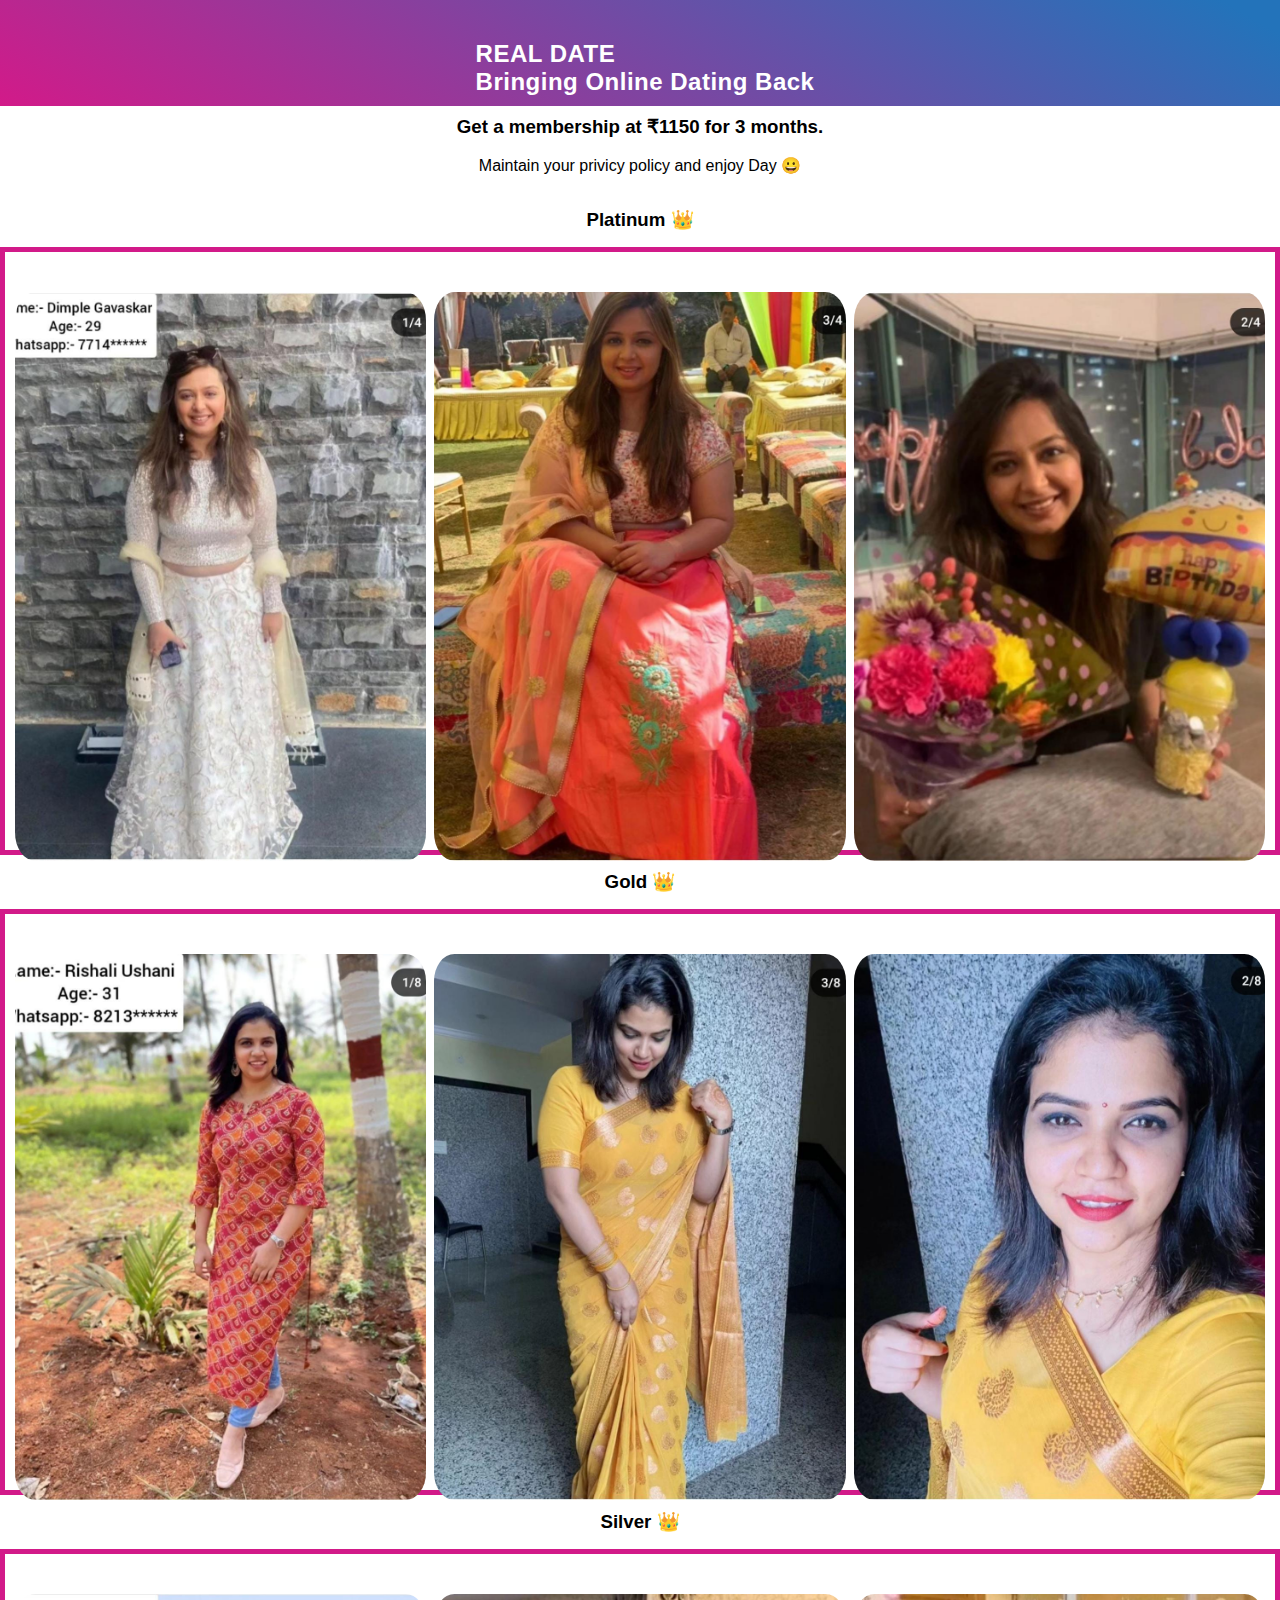
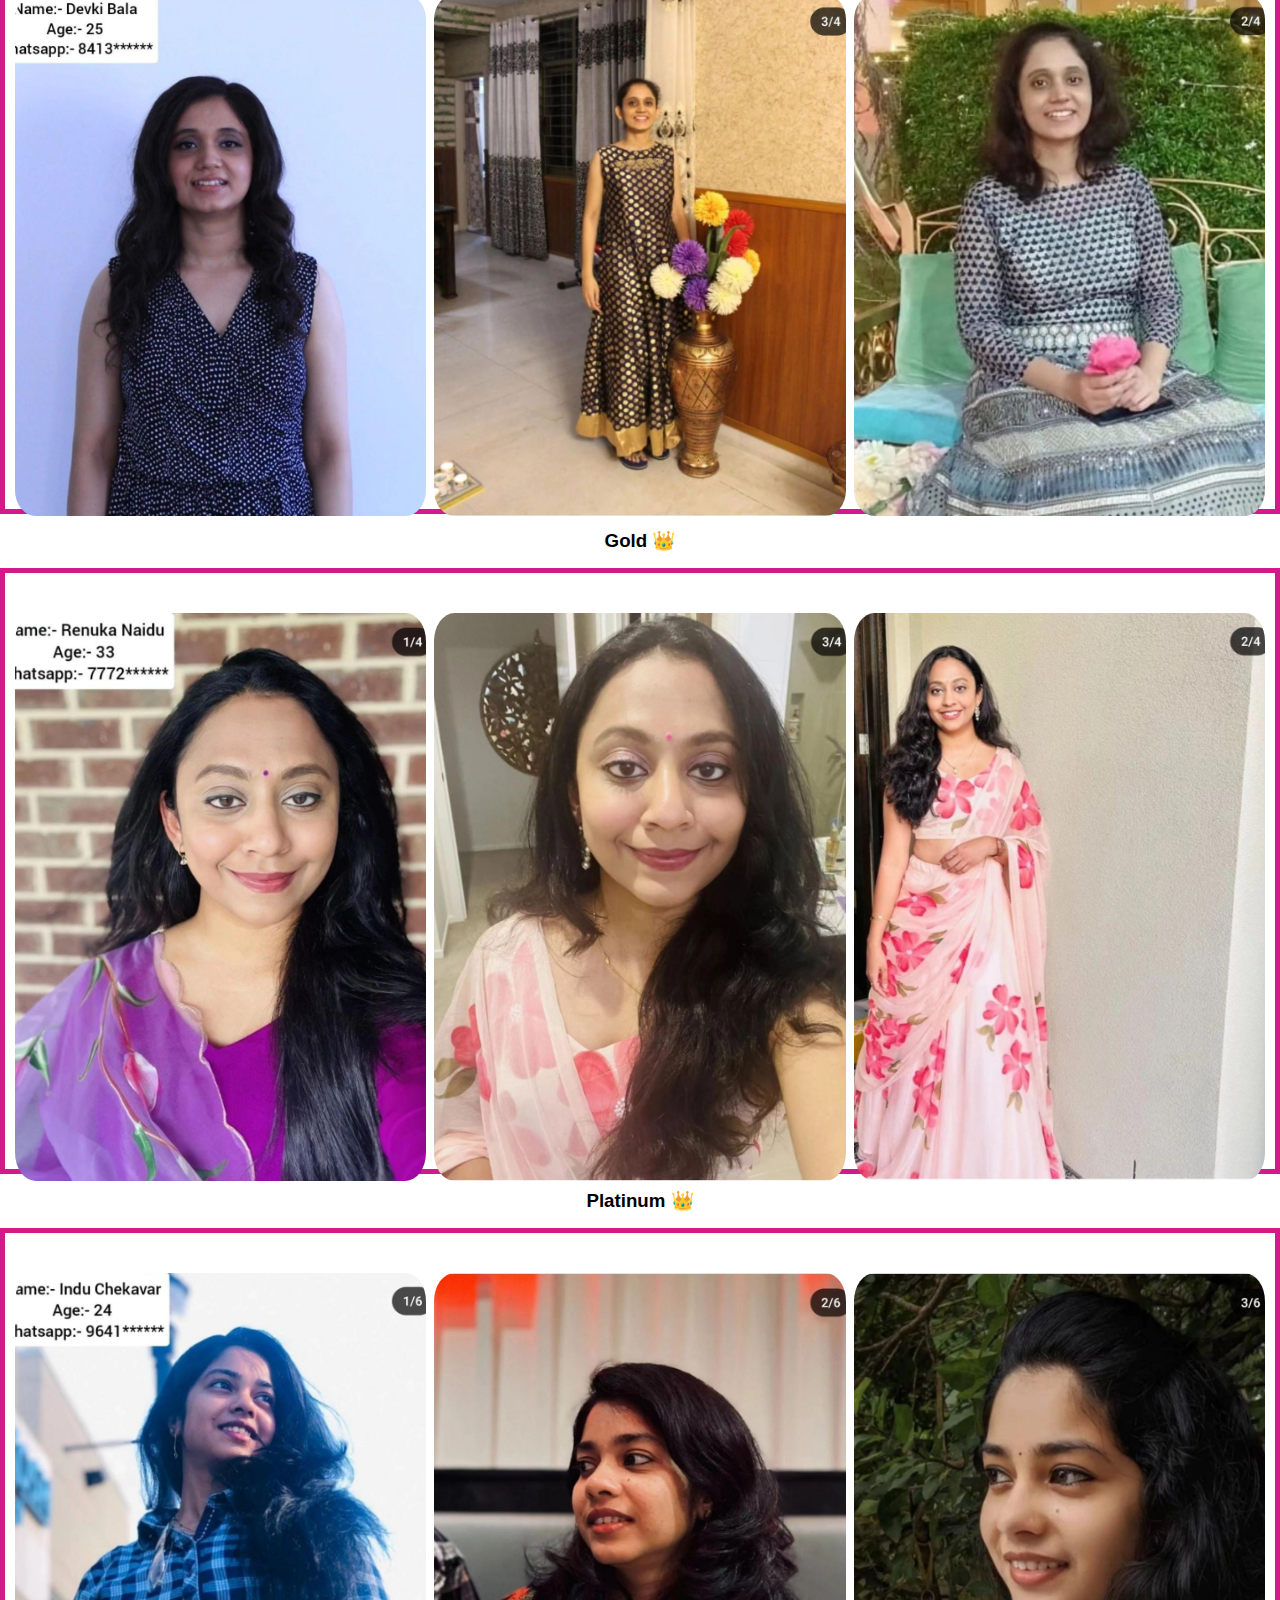
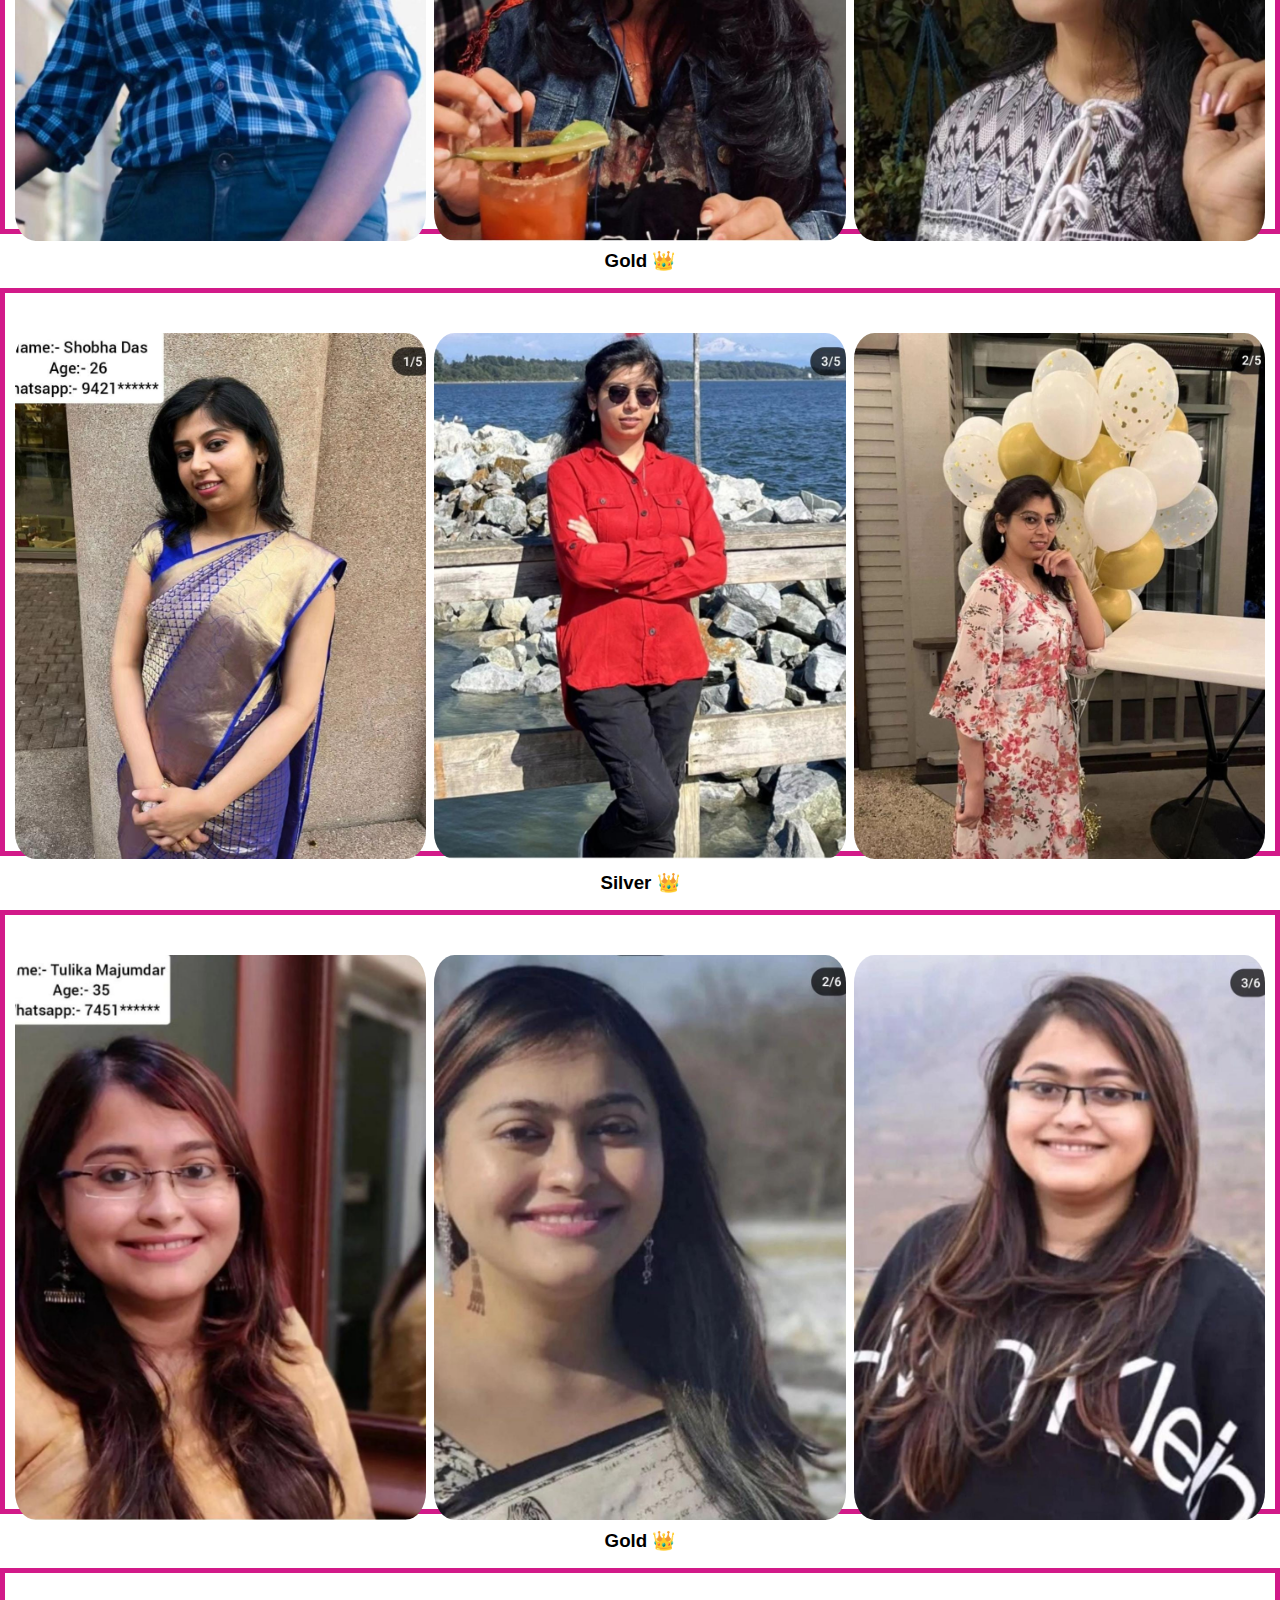
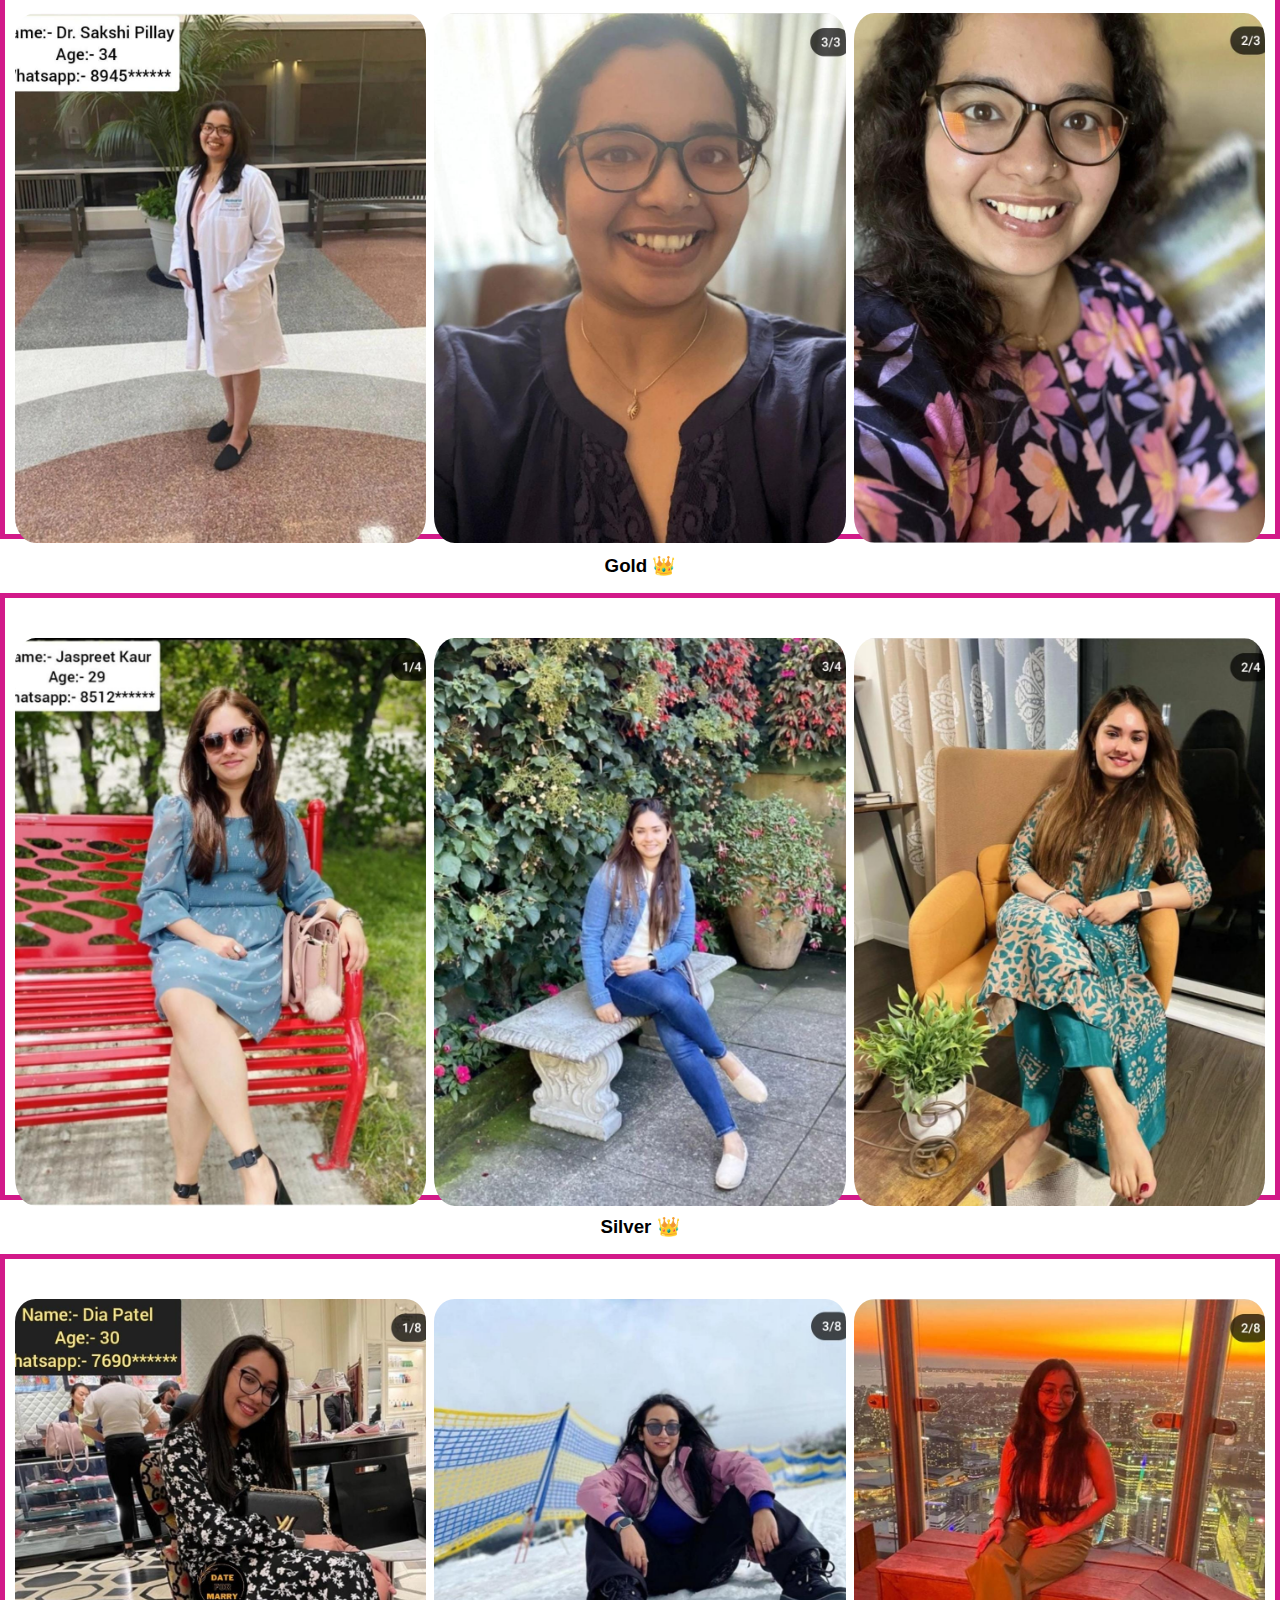
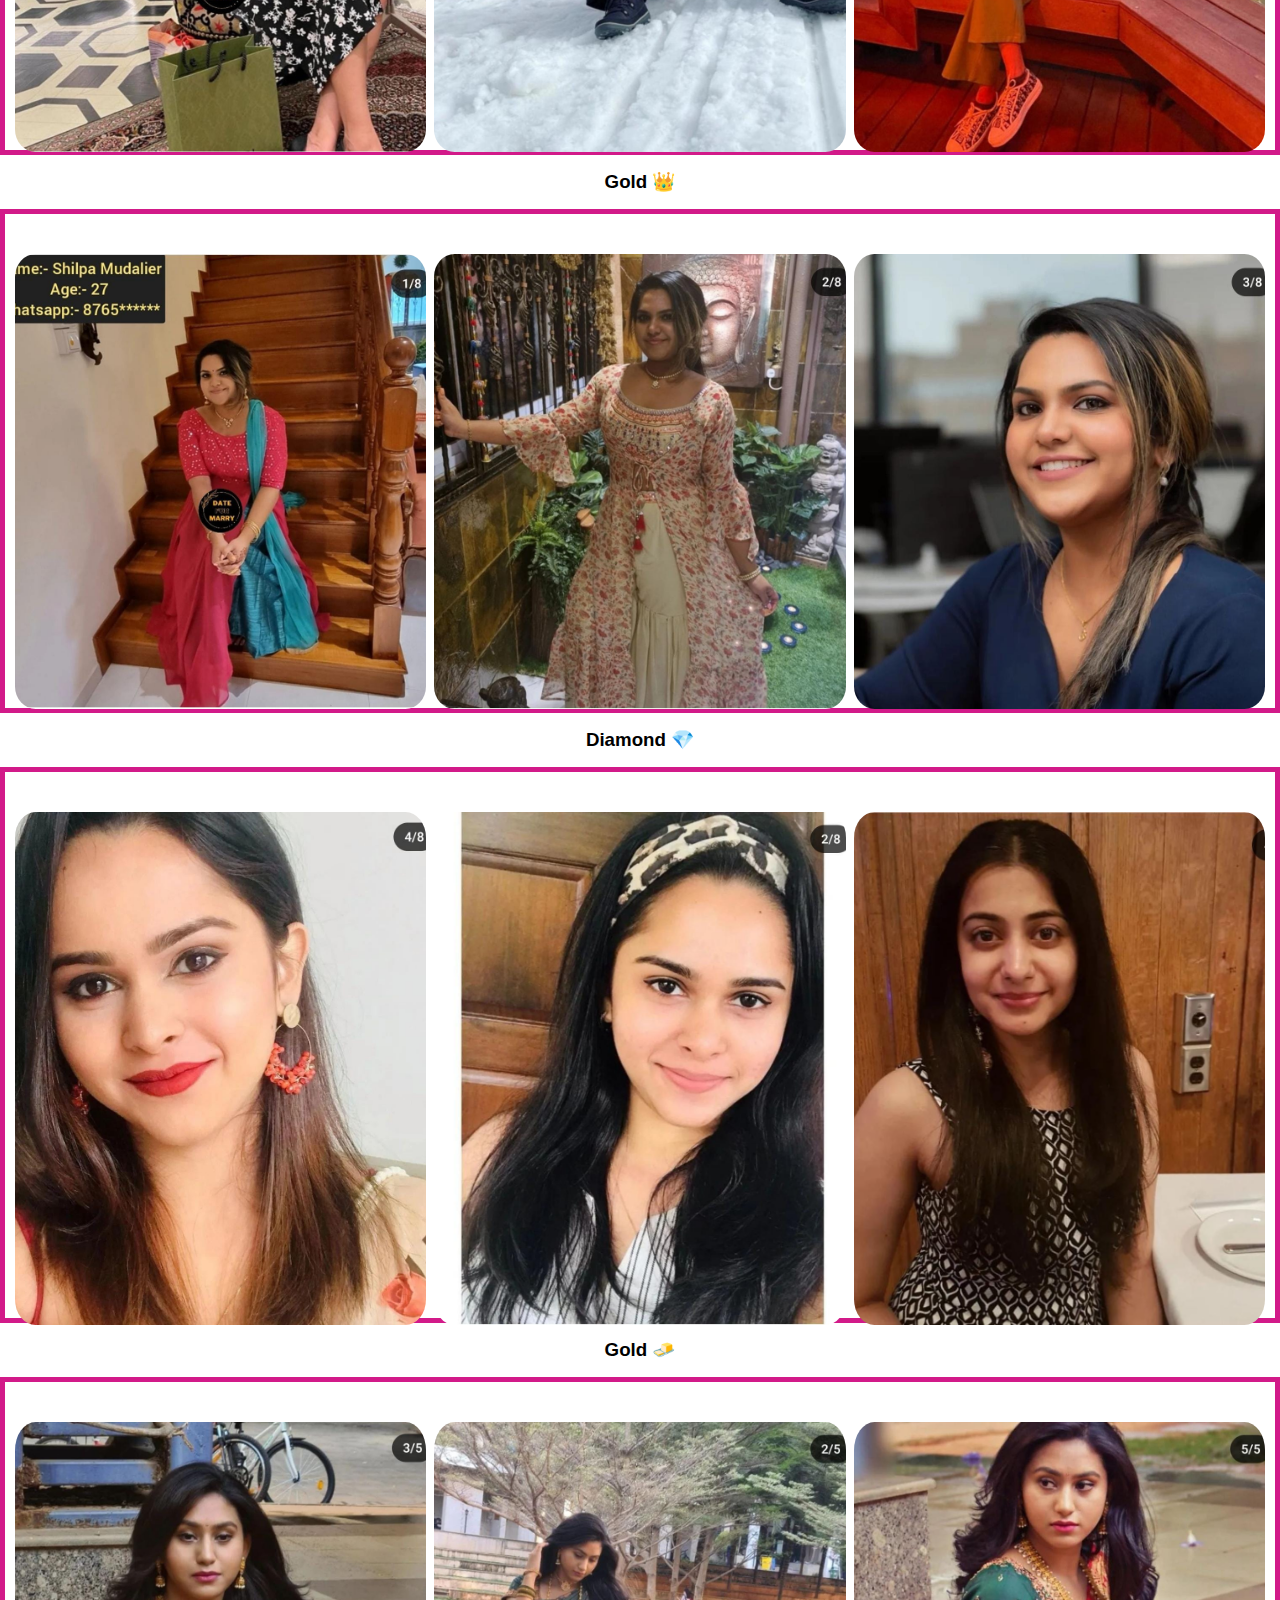
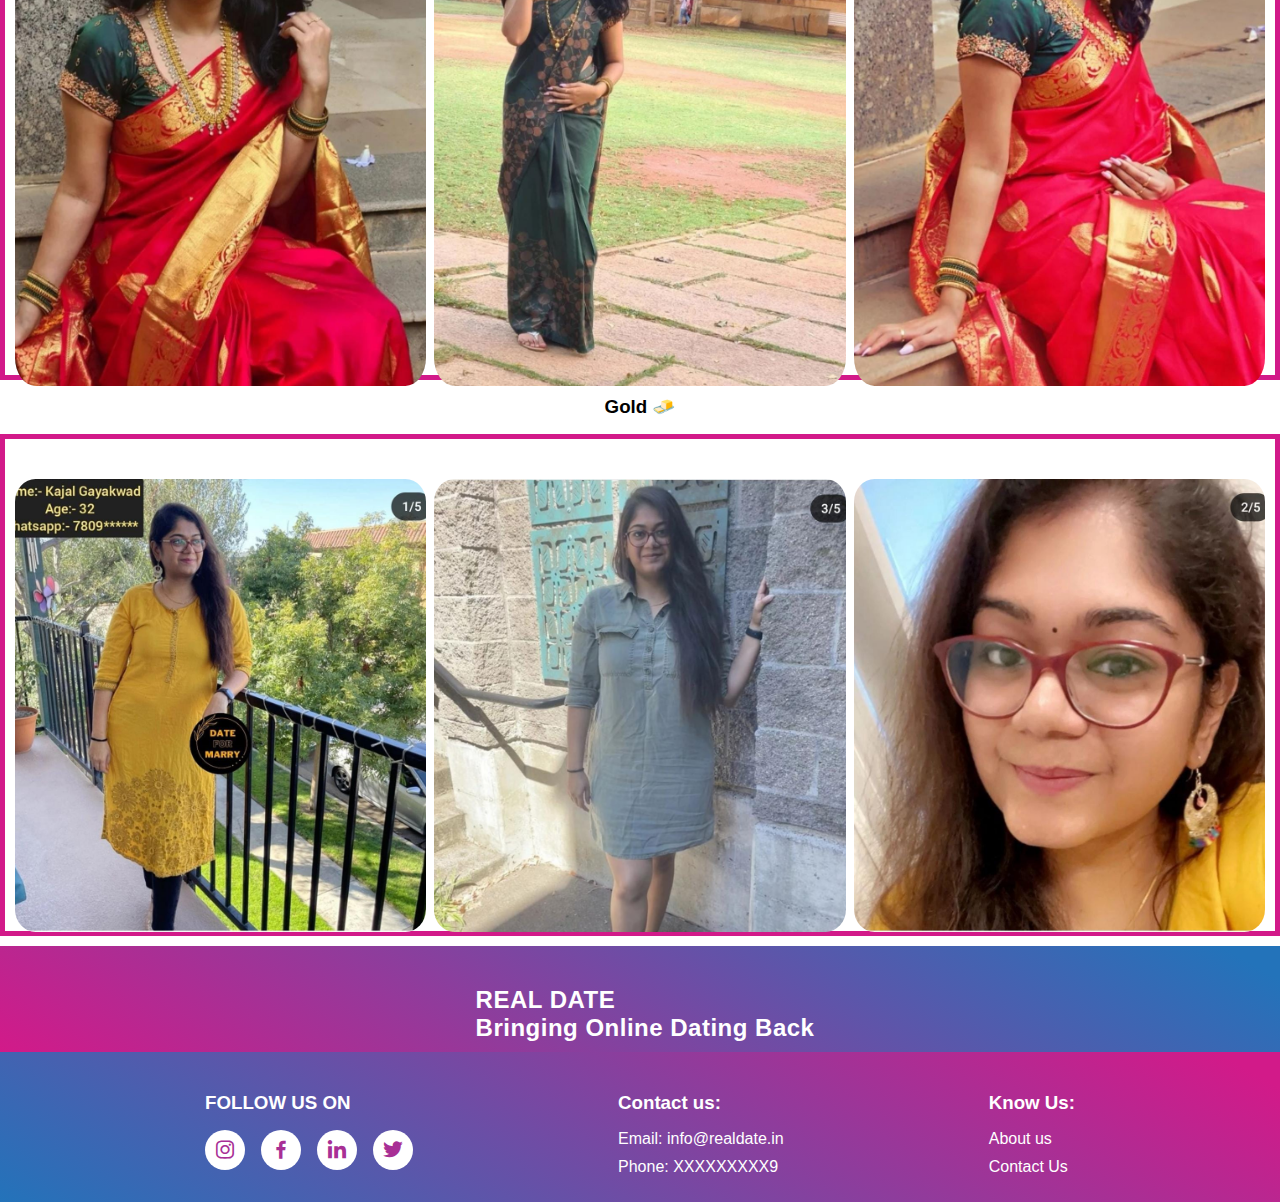
==== commit 8e628fef: "0" ====
--- a/register.html
+++ b/register.html
@@ -334,7 +334,7 @@
             </div>
           </div>
           <!-- 12 -->
-          <!-- <div class="gird-cont">
+          <div class="gird-cont">
             <h3>Diamond 💎</h3>
             <div id="grid">
               <div class="girls">
@@ -417,7 +417,6 @@
               </div>
             </div>
           </div>
-          -->
         </div>
 
         <!-- ! -->
--- a/style.css
+++ b/style.css
@@ -65,6 +65,12 @@
   border-radius: 50px;
   font-weight: 600;
 }
+.pan {
+  background-color: #08b3ab;
+  padding: 1rem;
+  color: #fff;
+}
+
 .register:hover {
   background-color: green;
   transition: 0.5s;
@@ -129,7 +135,7 @@
   gap: 2rem;
   overflow: auto;
   display: grid;
-  grid-template-columns: repeat(3, 1fr);
+  grid-template-columns: repeat(5, 1fr);
 }
 
 .reacons {
